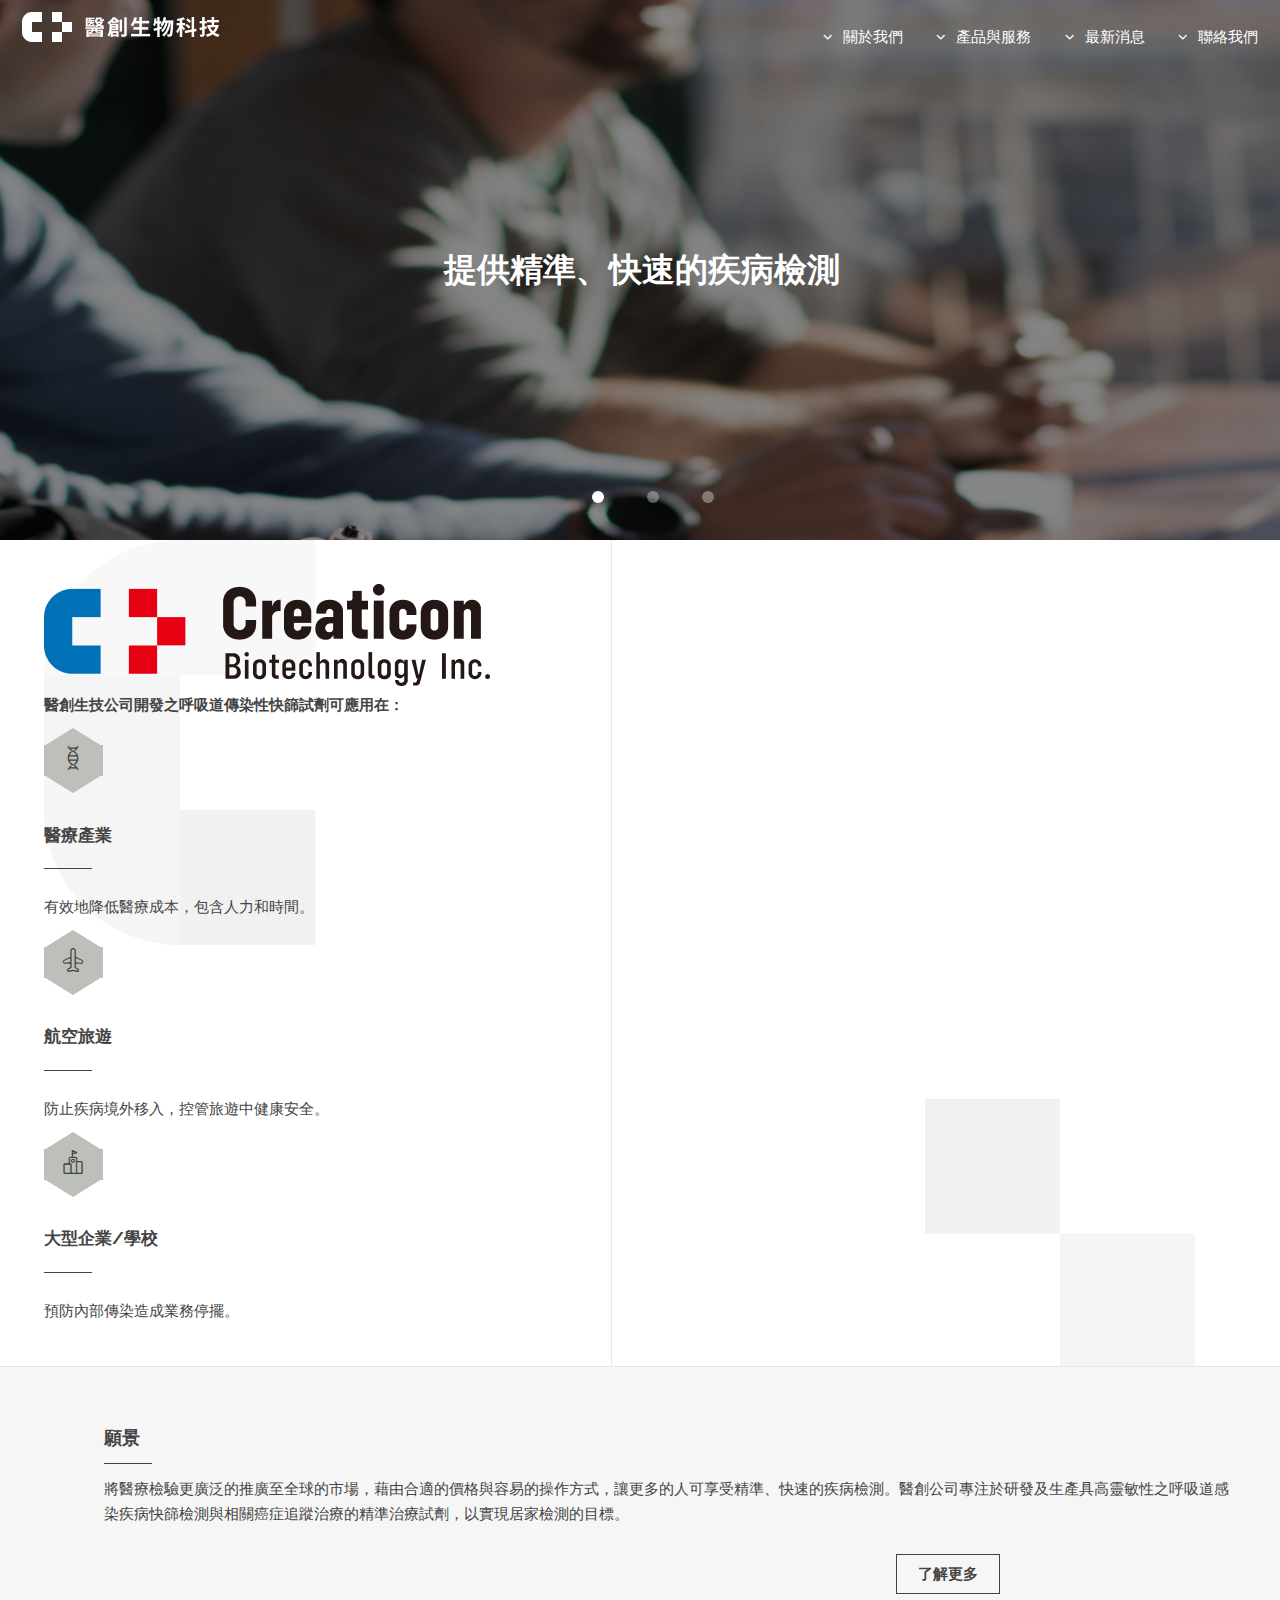
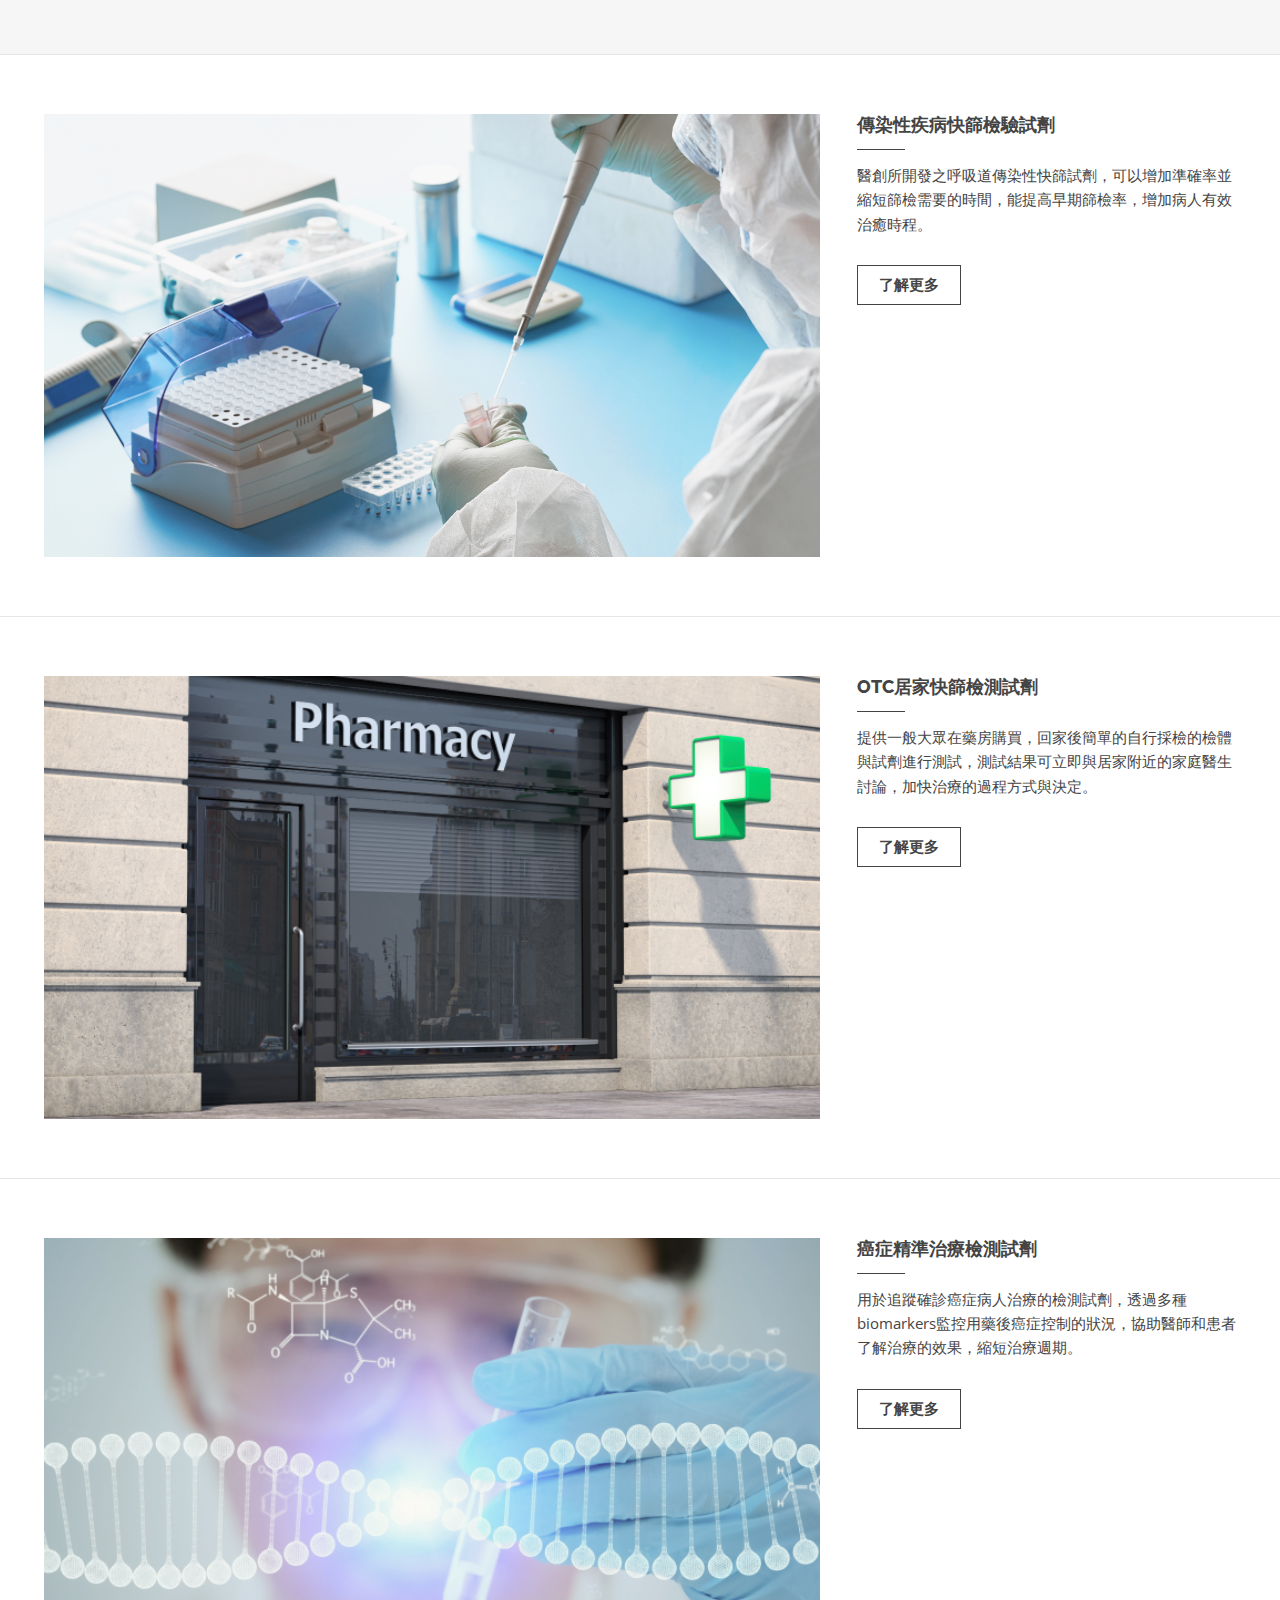
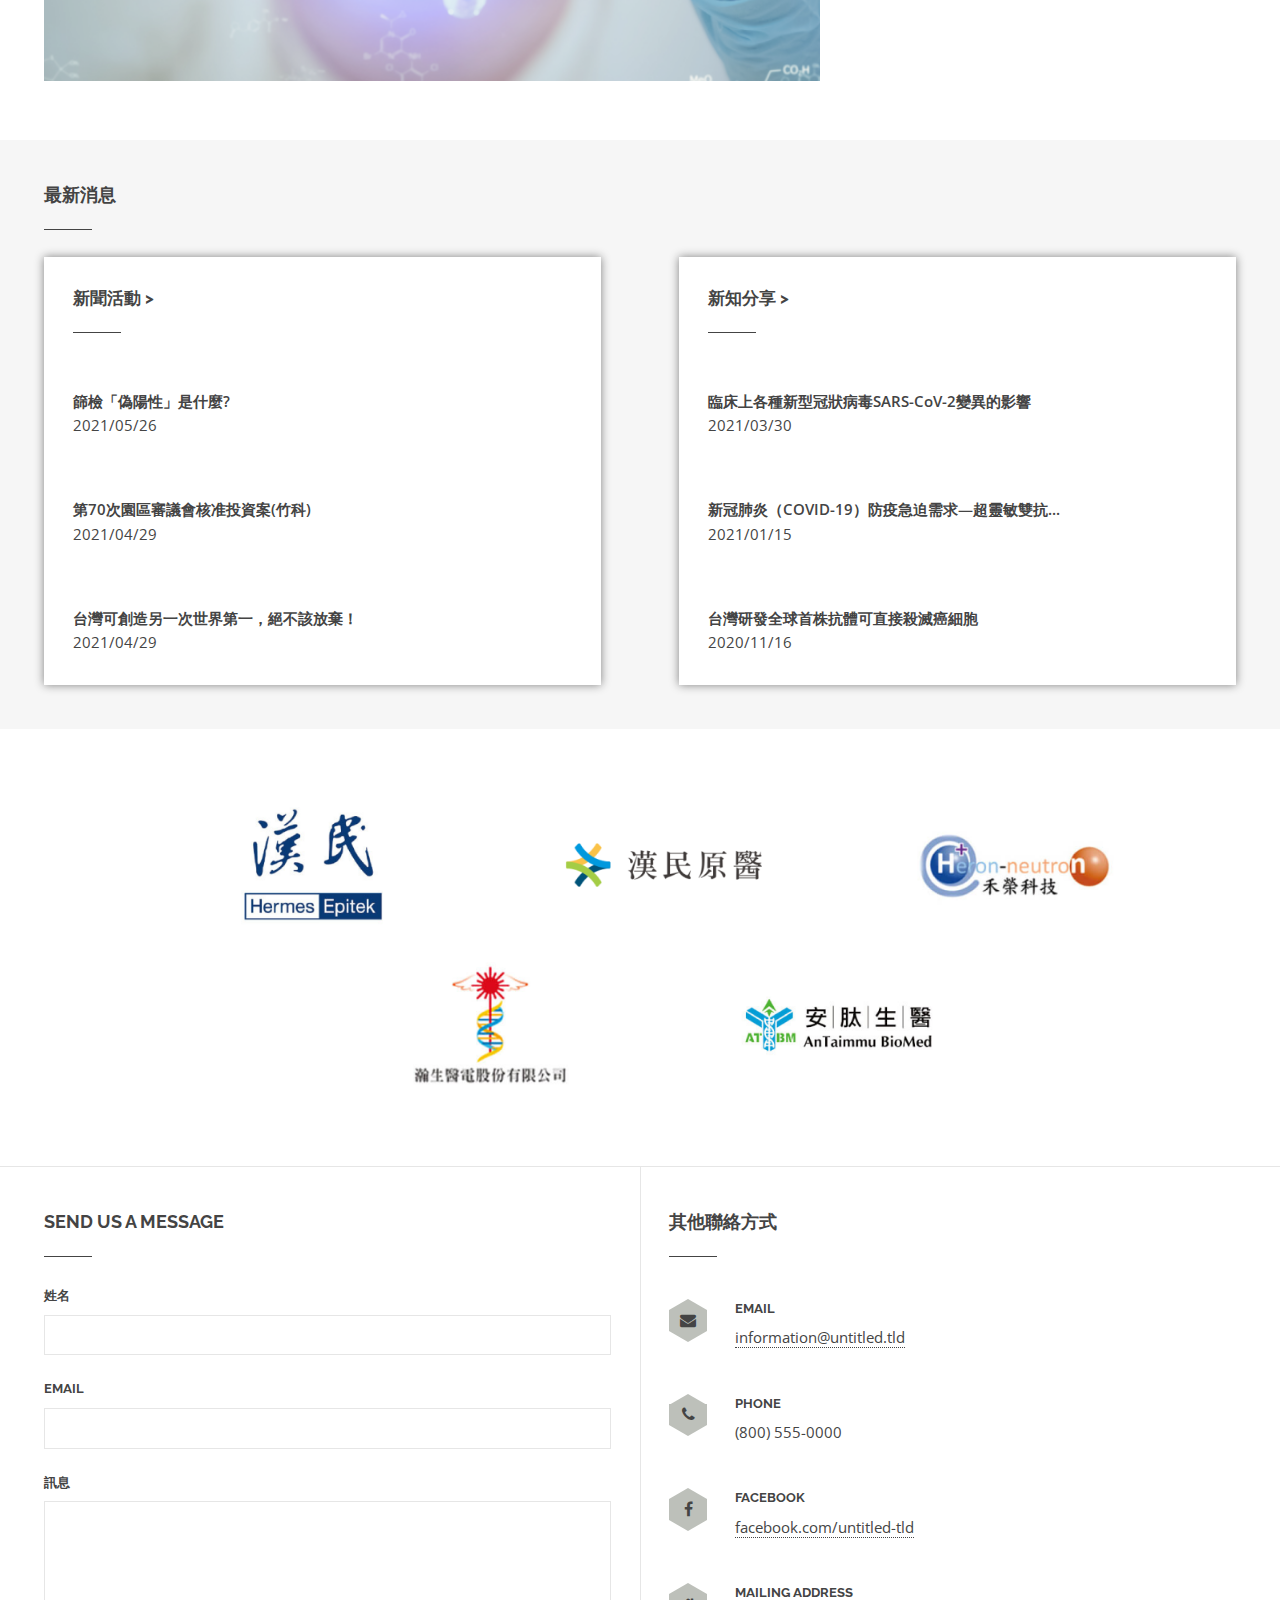
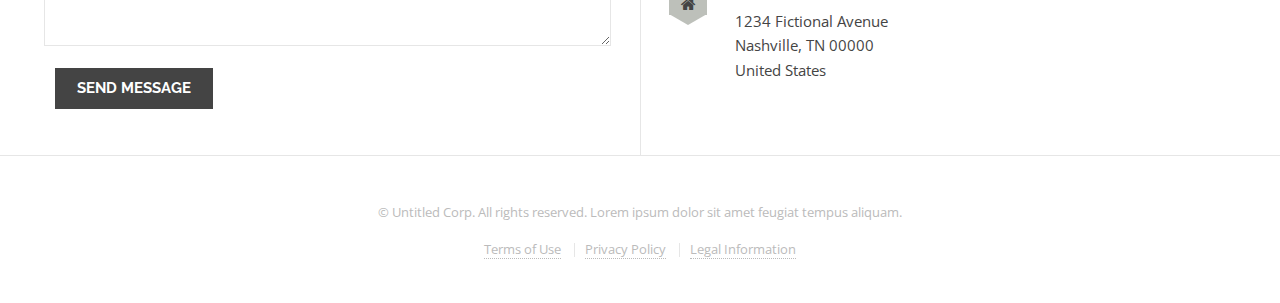
==== index.html @ bc152b41 "add html" ====
<!DOCTYPE HTML>
<!--
	Slate by Pixelarity
	pixelarity.com | hello@pixelarity.com
	License: pixelarity.com/license
-->
<html>
	<head>
		<title>醫創生物科技</title>
		<link rel="shortcut icon" href="images/logo.ico" >
		<meta charset="utf-8" />
		<meta name="viewport" content="width=device-width, initial-scale=1" />
		<!--[if lte IE 8]><script src="assets/js/ie/html5shiv.js"></script><![endif]-->
		<link rel="stylesheet" href="assets/css/main.css" />
		<!--[if lte IE 8]><link rel="stylesheet" href="assets/css/ie8.css" /><![endif]-->
		<!--[if lte IE 9]><link rel="stylesheet" href="assets/css/ie9.css" /><![endif]-->
		<noscript><link rel="stylesheet" href="assets/css/noscript.css" /></noscript>
	</head>
	<body>

		<!-- Header -->
			<header id="header" class="alt">
				<h1><a href="index.html"><img src="images/醫創LOGO/醫創LOGO白色3.png" alt="" /></a></h1>
				<nav id="nav">
					<ul>
						<li>
							<a href="#" class="submenu fa-angle-down">關於我們</a>
							<ul>
								<li><a href="left-sidebar.html">公司介紹</a></li>
								<li><a href="right-sidebar.html">願景與任務</a></li>
								<li><a href="no-sidebar.html">策略夥伴</a></li>
							</ul>
						</li>
						
						<li>
							<a href="#" class="submenu fa-angle-down">產品與服務</a>
							<ul>
								<li><a href="left-sidebar.html">傳染性疾病檢測試劑</a></li>
								<li><a href="right-sidebar.html">OTC居家快塞檢測設計</a></li>
								<li><a href="no-sidebar.html">癌症精準治療檢測設計</a></li>
							</ul>
						</li>
						<li>
							<a href="#" class="submenu fa-angle-down">最新消息</a>
							<ul>
								<li><a href="left-sidebar.html">新聞活動</a></li>
								<li><a href="right-sidebar.html">新知分享</a></li>
							</ul>
						</li>
						<li>
							<a href="#" class="submenu fa-angle-down">聯絡我們</a>
							<ul>
								<li><a href="left-sidebar.html">營運地點</a></li>
								<li><a href="right-sidebar.html">聯絡我們</a></li>
							</ul>
						</li>
					</ul>
				</nav>
			</header>

		<!-- Banner -->
			<section id="banner">
				<article>
					<img src="images/跑馬燈封面圖/封面圖1.png" alt="" />
					<div class="inner">
						<h2><a href="#">提供精準、快速的疾病檢測</a></h2>
					</div>
				</article>
				<article>
					<img src="images/跑馬燈封面圖/封面圖2.png" alt="" />
					<div class="inner">
						<h2><a href="#">減少政府醫療資源的浪費</a></h2>
					</div>
				</article>
				<article>
					<img src="images/跑馬燈封面圖/封面圖3.png"  alt="" />
					<div class="inner">
						<h2><a href="#">改善患病民眾的生活品質</a></h2>
					</div>
				</article>
			</section>

		<!-- One -->
			<section id="two" class="wrapper content-pad"  >
				<div class="inner">
					<div class="features" >
						<section class="content" style="background-image:url(images/底圖/底1.png);">
							<span class="image"><img src="images/醫創LOGO/醫創_CI識別-2.png" alt="" /></span>
							<p><b>醫創生技公司開發之呼吸道傳染性快篩試劑可應用在：</b></p>
							
							<span class="icon-wrapper major"><span class="icon icon-dna"></span></span>
							<h3>醫療產業</h3>
							<p>有效地降低醫療成本，包含人力和時間。</p>
							
							<span class="icon-wrapper major"><span class="icon icon-plane"></span></span>
							<h3>航空旅遊</h3>
							<p>防止疾病境外移入，控管旅遊中健康安全。</p>
							
							<span class="icon-wrapper major"><span class="icon icon-school"></span></span>
							<h3>大型企業/學校</h3>
							<p>預防內部傳染造成業務停擺。</p>
						</section>
						<section class="content" style="background-image:url(images/底圖/底2.png);">
							<style>.embed-container { position: relative; top: 20%; padding-bottom: 60%; height: 0; overflow: hidden; max-width: 100%; } .embed-container iframe, .embed-container object, .embed-container embed { position: absolute; top: 0%; left: 0; width: 100%; height: 100%; }</style><div class='embed-container'><iframe src='https://www.youtube.com/embed/qNfFtg66O0g' frameborder='0' allowfullscreen></iframe></div>
					
						</section>
						
						
					</div>
					
				</div>
			</section>
			
			<section id="two" class="wrapper content-pad" style="background-color: #f6f6f6;" >
				<div class="inner">
					
					<section class="spotlight" >
						
						<div style="padding-left:5%; margin-top: 5%; margin-bottom: 5%;">
							<h2>願景</h2>
							<p>將醫療檢驗更廣泛的推廣至全球的市場，藉由合適的價格與容易的操作方式，讓更多的人可享受精準、快速的疾病檢測。醫創公司專注於研發及生產具高靈敏性之呼吸道感染疾病快篩檢測與相關癌症追蹤治療的精準治療試劑，以實現居家檢測的目標。</p>
							<div class="actions" style="padding-left:70%;">
								<a href="#" class="button">了解更多</a>
							</div>
						</div>
						
					</section>
				</div>
			</section>
		
			<section id="one" class="wrapper major-pad">
				<div class="inner">
					<section class="spotlight">
						<span class="image"><img src="images/testing.png" alt="" /></span>
						<div class="content">
							<h2>傳染性疾病快篩檢驗試劑</h2>
							<p>醫創所開發之呼吸道傳染性快篩試劑，可以增加準確率並縮短篩檢需要的時間，能提高早期篩檢率，增加病人有效治癒時程。</p>
							<div class="actions">
								<a href="#" class="button">了解更多</a>
							</div>
						</div>
					</section>
				</div>
			</section>
			
			<section id="OTC" class="wrapper major-pad">
				<div class="inner">
					<section class="spotlight">
						<span class="image"><img src="images/OTC.png" alt="" /></span>
						<div class="content">
							<h2>OTC居家快篩檢測試劑</h2>
							<p>提供一般大眾在藥房購買，回家後簡單的自行採檢的檢體與試劑進行測試，測試結果可立即與居家附近的家庭醫生討論，加快治療的過程方式與決定。</p>
							<div class="actions">
								<a href="#" class="button">了解更多</a>
							</div>
						</div>
					</section>
				</div>
			</section>
			
			<section id="Cancer" class="wrapper major-pad">
				<div class="inner">
					<section class="spotlight">
						<span class="image"><img src="images/cancer.png" alt="" /></span>
						<div class="content">
							<h2>癌症精準治療檢測試劑</h2>
							<p>用於追蹤確診癌症病人治療的檢測試劑，透過多種biomarkers監控用藥後癌症控制的狀況，協助醫師和患者了解治療的效果，縮短治療週期。</p>
							<div class="actions">
								<a href="#" class="button">了解更多</a>
							</div>
						</div>
					</section>
				</div>
			</section>
			<style> .photo{
				float:left;
				width:20%;
			}
			
			.intro{
				float:right;
				width:80%;
			}
			
			.video-container{

			position:relative;

			padding-bottom:56.25%;

			padding-top:30px;height:0;overflow:hidden;

			}

			 

			.video-container iframe,

			.video-container object,

			.video-container embed{

			position:absolute;

			top:0;

			left:5em;
			float:right;

			width:50%;
			height: 50%;

			

			}
			</style>
			

		<!-- Two -->
			

		<!-- Three -->
			<section id="three" class="wrapper style2">
				<div class="inner">
					<h2>最新消息</h2>
					<div class="posts">
						<section style ="box-shadow:0px 0px 9px grey;" class="post">	
							<div class="content">
								<h3>新聞活動 ></h3>
							</div>
							<div class="content">
								<p><b>篩檢「偽陽性」是什麼?</b>
								<br>
								2021/05/26</p>								
							</div>
							<div class="content">
								<p><b>第70次園區審議會核准投資案(竹科)</b>
								<br>
								2021/04/29</p>
							</div>
							<div class="content">
								<p><b>台灣可創造另一次世界第一，絕不該放棄！</b>
								<br>
								2021/04/29</p>
							</div>
						</section>
						<section style ="box-shadow:0px 0px 9px grey;" class="post">	
							<div class="content">
								<h3>新知分享 ></h3>
							</div>
							<div class="content">
								<p><b>臨床上各種新型冠狀病毒SARS-CoV-2變異的影響</b>
								<br>
								2021/03/30</p>								
							</div>
							<div class="content">
								<p><b>新冠肺炎（COVID-19）防疫急迫需求—超靈敏雙抗...</b>
								<br>
								2021/01/15</p>
							</div>
							<div class="content">
								<p><b>台灣研發全球首株抗體可直接殺滅癌細胞</b>
								<br>
								2020/11/16</p>
							</div>
						</section>
						
						
					</div>
				</div>
			</section>
			<style>
			ul {
			  list-style-type: none;
			}
			li {
			  display: inline-block;
			  margin-left: 2%;
			}
	</style>
			<section id="" class="wrapper major-pad">
				<div style="text-align:center" >
					<ul>
					  <li>
						<img style="max-width:80%;" src="images/策略夥伴/漢民LOGO.png">
					  </li>
					  <li>
						<img style="max-width:80%;" src="images/策略夥伴/漢民原醫LOGO.png">
					  </li>
					  <li>
						<img style="max-width:80%;" src="images/策略夥伴/禾榮科技LOGO.png">
					  </li>
					  <li>
						<img style="max-width:80%;" src="images/策略夥伴/瀚生醫電LOGO.png">
					  </li>
					  <li>
						<img style="max-width:80%;" src="images/策略夥伴/安肽生醫LOGO.png">
					  </li>
					</ul>
				</div>
				
				
			</section>

		<!-- Contact -->
			<section id="contact" class="wrapper split">
				<div class="inner">
					<section>
						<h2>Send us a message</h2>
						<form method="post" action="#">
							<div class="row uniform">
								<div class="6u 12u$(large) 6u(medium) 12u$(xsmall)">
									<label for="name">姓名</label>
									<input type="text" name="name" id="name" />
								</div>
								<div class="6u$ 12u$(large) 6u$(medium) 12u$(xsmall)">
									<label for="email">Email</label>
									<input type="email" name="email" id="email" />
								</div>
								<div class="12u$">
									<label for="message">訊息</label>
									<textarea name="message" id="message" rows="5"></textarea>
								</div>
								<div class="12u$">
									<ul class="actions">
										<li><input type="submit" value="Send Message" class="special" /></li>
										
									</ul>
								</div>
							</div>
						</form>
					</section>
					<section>
						<h2>其他聯絡方式</h2>
						<ul class="bulleted-icons">
							<li>
								<span class="icon-wrapper"><span class="icon fa-envelope"></span></span>
								<h3>Email</h3>
								<p><a href="#">information@untitled.tld</a></p>
							</li>
							
							<li>
								<span class="icon-wrapper"><span class="icon fa-phone"></span></span>
								<h3>Phone</h3>
								<p>(800) 555-0000</p>
							</li>
							<li>
								<span class="icon-wrapper"><span class="icon fa-facebook"></span></span>
								<h3>Facebook</h3>
								<p><a href="#">facebook.com/untitled-tld</a></p>
							</li>
							<li>
								<span class="icon-wrapper"><span class="icon fa-home"></span></span>
								<h3>Mailing Address</h3>
								<p>1234 Fictional Avenue<br />
								Nashville, TN 00000<br />
								United States
								</p>
							</li>
							
						</ul>
					</section>
				</div>
			</section>

		<!-- Footer -->
			<footer id="footer">
				<div class="inner">
					<p class="copyright">&copy; Untitled Corp. All rights reserved. Lorem ipsum dolor sit amet feugiat tempus aliquam.</p>
					<ul class="menu">
						<li><a href="#">Terms<span> of Use</span></a></li>
						<li><a href="#">Privacy<span> Policy</span></a></li>
						<li><a href="#">Legal<span> Information</span></a></li>
					</ul>
				</div>
			</footer>

		<!-- Scripts -->
			<script src="assets/js/jquery.min.js"></script>
			<script src="assets/js/jquery.dropotron.min.js"></script>
			<script src="assets/js/jquery.scrollex.min.js"></script>
			<script src="assets/js/skel.min.js"></script>
			<script src="assets/js/util.js"></script>
			<!--[if lte IE 8]><script src="assets/js/ie/respond.min.js"></script><![endif]-->
			<script src="assets/js/main.js"></script>

	</body>
</html>
---- assets/css/main.css ----
@import url(font-awesome.min.css);
@import url("https://fonts.googleapis.com/css?family=Open+Sans:400italic,600italic,400,600|Raleway:500,700,800");

/*
	Slate by Pixelarity
	pixelarity.com | hello@pixelarity.com
	License: pixelarity.com/license
*/

/* Reset */

	html, body, div, span, applet, object, iframe, h1, h2, h3, h4, h5, h6, p, blockquote, pre, a, abbr, acronym, address, big, cite, code, del, dfn, em, img, ins, kbd, q, s, samp, small, strike, strong, sub, sup, tt, var, b, u, i, center, dl, dt, dd, ol, ul, li, fieldset, form, label, legend, table, caption, tbody, tfoot, thead, tr, th, td, article, aside, canvas, details, embed, figure, figcaption, footer, header, hgroup, menu, nav, output, ruby, section, summary, time, mark, audio, video {
		margin: 0;
		padding: 0;
		border: 0;
		font-size: 100%;
		font: inherit;
		vertical-align: baseline;
	}

	article, aside, details, figcaption, figure, footer, header, hgroup, menu, nav, section {
		display: block;
	}

	body {
		line-height: 1;
	}

	ol, ul {
		list-style: none;
	}

	blockquote, q {
		quotes: none;
	}

	blockquote:before, blockquote:after, q:before, q:after {
		content: '';
		content: none;
	}

	table {
		border-collapse: collapse;
		border-spacing: 0;
	}

	body {
		-webkit-text-size-adjust: none;
	}

/* Box Model */

	*, *:before, *:after {
		-moz-box-sizing: border-box;
		-webkit-box-sizing: border-box;
		box-sizing: border-box;
	}

/* Containers */

	.container {
		margin-left: auto;
		margin-right: auto;
	}

	.container.\31 25\25 {
		width: 100%;
		max-width: 100em;
		min-width: 80em;
	}

	.container.\37 5\25 {
		width: 60em;
	}

	.container.\35 0\25 {
		width: 40em;
	}

	.container.\32 5\25 {
		width: 20em;
	}

	.container {
		width: 80em;
	}

	@media screen and (max-width: 1680px) {

		.container.\31 25\25 {
			width: 100%;
			max-width: 100em;
			min-width: 80em;
		}

		.container.\37 5\25 {
			width: 60em;
		}

		.container.\35 0\25 {
			width: 40em;
		}

		.container.\32 5\25 {
			width: 20em;
		}

		.container {
			width: 80em;
		}

	}

	@media screen and (max-width: 1280px) {

		.container.\31 25\25 {
			width: 100%;
			max-width: 81.25em;
			min-width: 65em;
		}

		.container.\37 5\25 {
			width: 48.75em;
		}

		.container.\35 0\25 {
			width: 32.5em;
		}

		.container.\32 5\25 {
			width: 16.25em;
		}

		.container {
			width: 65em;
		}

	}

	@media screen and (max-width: 980px) {

		.container.\31 25\25 {
			width: 100%;
			max-width: 112.5%;
			min-width: 90%;
		}

		.container.\37 5\25 {
			width: 67.5%;
		}

		.container.\35 0\25 {
			width: 45%;
		}

		.container.\32 5\25 {
			width: 22.5%;
		}

		.container {
			width: 90%;
		}

	}

	@media screen and (max-width: 736px) {

		.container.\31 25\25 {
			width: 100%;
			max-width: 112.5%;
			min-width: 90%;
		}

		.container.\37 5\25 {
			width: 67.5%;
		}

		.container.\35 0\25 {
			width: 45%;
		}

		.container.\32 5\25 {
			width: 22.5%;
		}

		.container {
			width: 90%;
		}

	}

	@media screen and (max-width: 480px) {

		.container.\31 25\25 {
			width: 100%;
			max-width: 112.5%;
			min-width: 90%;
		}

		.container.\37 5\25 {
			width: 67.5%;
		}

		.container.\35 0\25 {
			width: 45%;
		}

		.container.\32 5\25 {
			width: 22.5%;
		}

		.container {
			width: 90%;
		}

	}

/* Grid */

	.row {
		border-bottom: solid 1px transparent;
		-moz-box-sizing: border-box;
		-webkit-box-sizing: border-box;
		box-sizing: border-box;
	}

	.row > * {
		float: left;
		-moz-box-sizing: border-box;
		-webkit-box-sizing: border-box;
		box-sizing: border-box;
	}

	.row:after, .row:before {
		content: '';
		display: block;
		clear: both;
		height: 0;
	}

	.row.uniform > * > :first-child {
		margin-top: 0;
	}

	.row.uniform > * > :last-child {
		margin-bottom: 0;
	}

	.row.\30 \25 > * {
		padding: 0 0 0 0em;
	}

	.row.\30 \25 {
		margin: 0 0 -1px 0em;
	}

	.row.uniform.\30 \25 > * {
		padding: 0em 0 0 0em;
	}

	.row.uniform.\30 \25 {
		margin: 0em 0 -1px 0em;
	}

	.row > * {
		padding: 0 0 0 2em;
	}

	.row {
		margin: 0 0 -1px -2em;
	}

	.row.uniform > * {
		padding: 2em 0 0 2em;
	}

	.row.uniform {
		margin: -2em 0 -1px -2em;
	}

	.row.\32 00\25 > * {
		padding: 0 0 0 4em;
	}

	.row.\32 00\25 {
		margin: 0 0 -1px -4em;
	}

	.row.uniform.\32 00\25 > * {
		padding: 4em 0 0 4em;
	}

	.row.uniform.\32 00\25 {
		margin: -4em 0 -1px -4em;
	}

	.row.\31 50\25 > * {
		padding: 0 0 0 3em;
	}

	.row.\31 50\25 {
		margin: 0 0 -1px -3em;
	}

	.row.uniform.\31 50\25 > * {
		padding: 3em 0 0 3em;
	}

	.row.uniform.\31 50\25 {
		margin: -3em 0 -1px -3em;
	}

	.row.\35 0\25 > * {
		padding: 0 0 0 1em;
	}

	.row.\35 0\25 {
		margin: 0 0 -1px -1em;
	}

	.row.uniform.\35 0\25 > * {
		padding: 1em 0 0 1em;
	}

	.row.uniform.\35 0\25 {
		margin: -1em 0 -1px -1em;
	}

	.row.\32 5\25 > * {
		padding: 0 0 0 0.5em;
	}

	.row.\32 5\25 {
		margin: 0 0 -1px -0.5em;
	}

	.row.uniform.\32 5\25 > * {
		padding: 0.5em 0 0 0.5em;
	}

	.row.uniform.\32 5\25 {
		margin: -0.5em 0 -1px -0.5em;
	}

	.\31 2u, .\31 2u\24 {
		width: 100%;
		clear: none;
		margin-left: 0;
	}

	.\31 1u, .\31 1u\24 {
		width: 91.6666666667%;
		clear: none;
		margin-left: 0;
	}

	.\31 0u, .\31 0u\24 {
		width: 83.3333333333%;
		clear: none;
		margin-left: 0;
	}

	.\39 u, .\39 u\24 {
		width: 75%;
		clear: none;
		margin-left: 0;
	}

	.\38 u, .\38 u\24 {
		width: 66.6666666667%;
		clear: none;
		margin-left: 0;
	}

	.\37 u, .\37 u\24 {
		width: 58.3333333333%;
		clear: none;
		margin-left: 0;
	}

	.\36 u, .\36 u\24 {
		width: 50%;
		clear: none;
		margin-left: 0;
	}

	.\35 u, .\35 u\24 {
		width: 41.6666666667%;
		clear: none;
		margin-left: 0;
	}

	.\34 u, .\34 u\24 {
		width: 33.3333333333%;
		clear: none;
		margin-left: 0;
	}

	.\33 u, .\33 u\24 {
		width: 25%;
		clear: none;
		margin-left: 0;
	}

	.\32 u, .\32 u\24 {
		width: 16.6666666667%;
		clear: none;
		margin-left: 0;
	}

	.\31 u, .\31 u\24 {
		width: 8.3333333333%;
		clear: none;
		margin-left: 0;
	}

	.\31 2u\24 + *,
	.\31 1u\24 + *,
	.\31 0u\24 + *,
	.\39 u\24 + *,
	.\38 u\24 + *,
	.\37 u\24 + *,
	.\36 u\24 + *,
	.\35 u\24 + *,
	.\34 u\24 + *,
	.\33 u\24 + *,
	.\32 u\24 + *,
	.\31 u\24 + * {
		clear: left;
	}

	.\-11u {
		margin-left: 91.66667%;
	}

	.\-10u {
		margin-left: 83.33333%;
	}

	.\-9u {
		margin-left: 75%;
	}

	.\-8u {
		margin-left: 66.66667%;
	}

	.\-7u {
		margin-left: 58.33333%;
	}

	.\-6u {
		margin-left: 50%;
	}

	.\-5u {
		margin-left: 41.66667%;
	}

	.\-4u {
		margin-left: 33.33333%;
	}

	.\-3u {
		margin-left: 25%;
	}

	.\-2u {
		margin-left: 16.66667%;
	}

	.\-1u {
		margin-left: 8.33333%;
	}

	@media screen and (max-width: 1680px) {

		.row > * {
			padding: 0 0 0 2em;
		}

		.row {
			margin: 0 0 -1px -2em;
		}

		.row.uniform > * {
			padding: 2em 0 0 2em;
		}

		.row.uniform {
			margin: -2em 0 -1px -2em;
		}

		.row.\32 00\25 > * {
			padding: 0 0 0 4em;
		}

		.row.\32 00\25 {
			margin: 0 0 -1px -4em;
		}

		.row.uniform.\32 00\25 > * {
			padding: 4em 0 0 4em;
		}

		.row.uniform.\32 00\25 {
			margin: -4em 0 -1px -4em;
		}

		.row.\31 50\25 > * {
			padding: 0 0 0 3em;
		}

		.row.\31 50\25 {
			margin: 0 0 -1px -3em;
		}

		.row.uniform.\31 50\25 > * {
			padding: 3em 0 0 3em;
		}

		.row.uniform.\31 50\25 {
			margin: -3em 0 -1px -3em;
		}

		.row.\35 0\25 > * {
			padding: 0 0 0 1em;
		}

		.row.\35 0\25 {
			margin: 0 0 -1px -1em;
		}

		.row.uniform.\35 0\25 > * {
			padding: 1em 0 0 1em;
		}

		.row.uniform.\35 0\25 {
			margin: -1em 0 -1px -1em;
		}

		.row.\32 5\25 > * {
			padding: 0 0 0 0.5em;
		}

		.row.\32 5\25 {
			margin: 0 0 -1px -0.5em;
		}

		.row.uniform.\32 5\25 > * {
			padding: 0.5em 0 0 0.5em;
		}

		.row.uniform.\32 5\25 {
			margin: -0.5em 0 -1px -0.5em;
		}

		.\31 2u\28xlarge\29, .\31 2u\24\28xlarge\29 {
			width: 100%;
			clear: none;
			margin-left: 0;
		}

		.\31 1u\28xlarge\29, .\31 1u\24\28xlarge\29 {
			width: 91.6666666667%;
			clear: none;
			margin-left: 0;
		}

		.\31 0u\28xlarge\29, .\31 0u\24\28xlarge\29 {
			width: 83.3333333333%;
			clear: none;
			margin-left: 0;
		}

		.\39 u\28xlarge\29, .\39 u\24\28xlarge\29 {
			width: 75%;
			clear: none;
			margin-left: 0;
		}

		.\38 u\28xlarge\29, .\38 u\24\28xlarge\29 {
			width: 66.6666666667%;
			clear: none;
			margin-left: 0;
		}

		.\37 u\28xlarge\29, .\37 u\24\28xlarge\29 {
			width: 58.3333333333%;
			clear: none;
			margin-left: 0;
		}

		.\36 u\28xlarge\29, .\36 u\24\28xlarge\29 {
			width: 50%;
			clear: none;
			margin-left: 0;
		}

		.\35 u\28xlarge\29, .\35 u\24\28xlarge\29 {
			width: 41.6666666667%;
			clear: none;
			margin-left: 0;
		}

		.\34 u\28xlarge\29, .\34 u\24\28xlarge\29 {
			width: 33.3333333333%;
			clear: none;
			margin-left: 0;
		}

		.\33 u\28xlarge\29, .\33 u\24\28xlarge\29 {
			width: 25%;
			clear: none;
			margin-left: 0;
		}

		.\32 u\28xlarge\29, .\32 u\24\28xlarge\29 {
			width: 16.6666666667%;
			clear: none;
			margin-left: 0;
		}

		.\31 u\28xlarge\29, .\31 u\24\28xlarge\29 {
			width: 8.3333333333%;
			clear: none;
			margin-left: 0;
		}

		.\31 2u\24\28xlarge\29 + *,
		.\31 1u\24\28xlarge\29 + *,
		.\31 0u\24\28xlarge\29 + *,
		.\39 u\24\28xlarge\29 + *,
		.\38 u\24\28xlarge\29 + *,
		.\37 u\24\28xlarge\29 + *,
		.\36 u\24\28xlarge\29 + *,
		.\35 u\24\28xlarge\29 + *,
		.\34 u\24\28xlarge\29 + *,
		.\33 u\24\28xlarge\29 + *,
		.\32 u\24\28xlarge\29 + *,
		.\31 u\24\28xlarge\29 + * {
			clear: left;
		}

		.\-11u\28xlarge\29 {
			margin-left: 91.66667%;
		}

		.\-10u\28xlarge\29 {
			margin-left: 83.33333%;
		}

		.\-9u\28xlarge\29 {
			margin-left: 75%;
		}

		.\-8u\28xlarge\29 {
			margin-left: 66.66667%;
		}

		.\-7u\28xlarge\29 {
			margin-left: 58.33333%;
		}

		.\-6u\28xlarge\29 {
			margin-left: 50%;
		}

		.\-5u\28xlarge\29 {
			margin-left: 41.66667%;
		}

		.\-4u\28xlarge\29 {
			margin-left: 33.33333%;
		}

		.\-3u\28xlarge\29 {
			margin-left: 25%;
		}

		.\-2u\28xlarge\29 {
			margin-left: 16.66667%;
		}

		.\-1u\28xlarge\29 {
			margin-left: 8.33333%;
		}

	}

	@media screen and (max-width: 1280px) {

		.row > * {
			padding: 0 0 0 1.5em;
		}

		.row {
			margin: 0 0 -1px -1.5em;
		}

		.row.uniform > * {
			padding: 1.5em 0 0 1.5em;
		}

		.row.uniform {
			margin: -1.5em 0 -1px -1.5em;
		}

		.row.\32 00\25 > * {
			padding: 0 0 0 3em;
		}

		.row.\32 00\25 {
			margin: 0 0 -1px -3em;
		}

		.row.uniform.\32 00\25 > * {
			padding: 3em 0 0 3em;
		}

		.row.uniform.\32 00\25 {
			margin: -3em 0 -1px -3em;
		}

		.row.\31 50\25 > * {
			padding: 0 0 0 2.25em;
		}

		.row.\31 50\25 {
			margin: 0 0 -1px -2.25em;
		}

		.row.uniform.\31 50\25 > * {
			padding: 2.25em 0 0 2.25em;
		}

		.row.uniform.\31 50\25 {
			margin: -2.25em 0 -1px -2.25em;
		}

		.row.\35 0\25 > * {
			padding: 0 0 0 0.75em;
		}

		.row.\35 0\25 {
			margin: 0 0 -1px -0.75em;
		}

		.row.uniform.\35 0\25 > * {
			padding: 0.75em 0 0 0.75em;
		}

		.row.uniform.\35 0\25 {
			margin: -0.75em 0 -1px -0.75em;
		}

		.row.\32 5\25 > * {
			padding: 0 0 0 0.375em;
		}

		.row.\32 5\25 {
			margin: 0 0 -1px -0.375em;
		}

		.row.uniform.\32 5\25 > * {
			padding: 0.375em 0 0 0.375em;
		}

		.row.uniform.\32 5\25 {
			margin: -0.375em 0 -1px -0.375em;
		}

		.\31 2u\28large\29, .\31 2u\24\28large\29 {
			width: 100%;
			clear: none;
			margin-left: 0;
		}

		.\31 1u\28large\29, .\31 1u\24\28large\29 {
			width: 91.6666666667%;
			clear: none;
			margin-left: 0;
		}

		.\31 0u\28large\29, .\31 0u\24\28large\29 {
			width: 83.3333333333%;
			clear: none;
			margin-left: 0;
		}

		.\39 u\28large\29, .\39 u\24\28large\29 {
			width: 75%;
			clear: none;
			margin-left: 0;
		}

		.\38 u\28large\29, .\38 u\24\28large\29 {
			width: 66.6666666667%;
			clear: none;
			margin-left: 0;
		}

		.\37 u\28large\29, .\37 u\24\28large\29 {
			width: 58.3333333333%;
			clear: none;
			margin-left: 0;
		}

		.\36 u\28large\29, .\36 u\24\28large\29 {
			width: 50%;
			clear: none;
			margin-left: 0;
		}

		.\35 u\28large\29, .\35 u\24\28large\29 {
			width: 41.6666666667%;
			clear: none;
			margin-left: 0;
		}

		.\34 u\28large\29, .\34 u\24\28large\29 {
			width: 33.3333333333%;
			clear: none;
			margin-left: 0;
		}

		.\33 u\28large\29, .\33 u\24\28large\29 {
			width: 25%;
			clear: none;
			margin-left: 0;
		}

		.\32 u\28large\29, .\32 u\24\28large\29 {
			width: 16.6666666667%;
			clear: none;
			margin-left: 0;
		}

		.\31 u\28large\29, .\31 u\24\28large\29 {
			width: 8.3333333333%;
			clear: none;
			margin-left: 0;
		}

		.\31 2u\24\28large\29 + *,
		.\31 1u\24\28large\29 + *,
		.\31 0u\24\28large\29 + *,
		.\39 u\24\28large\29 + *,
		.\38 u\24\28large\29 + *,
		.\37 u\24\28large\29 + *,
		.\36 u\24\28large\29 + *,
		.\35 u\24\28large\29 + *,
		.\34 u\24\28large\29 + *,
		.\33 u\24\28large\29 + *,
		.\32 u\24\28large\29 + *,
		.\31 u\24\28large\29 + * {
			clear: left;
		}

		.\-11u\28large\29 {
			margin-left: 91.66667%;
		}

		.\-10u\28large\29 {
			margin-left: 83.33333%;
		}

		.\-9u\28large\29 {
			margin-left: 75%;
		}

		.\-8u\28large\29 {
			margin-left: 66.66667%;
		}

		.\-7u\28large\29 {
			margin-left: 58.33333%;
		}

		.\-6u\28large\29 {
			margin-left: 50%;
		}

		.\-5u\28large\29 {
			margin-left: 41.66667%;
		}

		.\-4u\28large\29 {
			margin-left: 33.33333%;
		}

		.\-3u\28large\29 {
			margin-left: 25%;
		}

		.\-2u\28large\29 {
			margin-left: 16.66667%;
		}

		.\-1u\28large\29 {
			margin-left: 8.33333%;
		}

	}

	@media screen and (max-width: 980px) {

		.row > * {
			padding: 0 0 0 1.5em;
		}

		.row {
			margin: 0 0 -1px -1.5em;
		}

		.row.uniform > * {
			padding: 1.5em 0 0 1.5em;
		}

		.row.uniform {
			margin: -1.5em 0 -1px -1.5em;
		}

		.row.\32 00\25 > * {
			padding: 0 0 0 3em;
		}

		.row.\32 00\25 {
			margin: 0 0 -1px -3em;
		}

		.row.uniform.\32 00\25 > * {
			padding: 3em 0 0 3em;
		}

		.row.uniform.\32 00\25 {
			margin: -3em 0 -1px -3em;
		}

		.row.\31 50\25 > * {
			padding: 0 0 0 2.25em;
		}

		.row.\31 50\25 {
			margin: 0 0 -1px -2.25em;
		}

		.row.uniform.\31 50\25 > * {
			padding: 2.25em 0 0 2.25em;
		}

		.row.uniform.\31 50\25 {
			margin: -2.25em 0 -1px -2.25em;
		}

		.row.\35 0\25 > * {
			padding: 0 0 0 0.75em;
		}

		.row.\35 0\25 {
			margin: 0 0 -1px -0.75em;
		}

		.row.uniform.\35 0\25 > * {
			padding: 0.75em 0 0 0.75em;
		}

		.row.uniform.\35 0\25 {
			margin: -0.75em 0 -1px -0.75em;
		}

		.row.\32 5\25 > * {
			padding: 0 0 0 0.375em;
		}

		.row.\32 5\25 {
			margin: 0 0 -1px -0.375em;
		}

		.row.uniform.\32 5\25 > * {
			padding: 0.375em 0 0 0.375em;
		}

		.row.uniform.\32 5\25 {
			margin: -0.375em 0 -1px -0.375em;
		}

		.\31 2u\28medium\29, .\31 2u\24\28medium\29 {
			width: 100%;
			clear: none;
			margin-left: 0;
		}

		.\31 1u\28medium\29, .\31 1u\24\28medium\29 {
			width: 91.6666666667%;
			clear: none;
			margin-left: 0;
		}

		.\31 0u\28medium\29, .\31 0u\24\28medium\29 {
			width: 83.3333333333%;
			clear: none;
			margin-left: 0;
		}

		.\39 u\28medium\29, .\39 u\24\28medium\29 {
			width: 75%;
			clear: none;
			margin-left: 0;
		}

		.\38 u\28medium\29, .\38 u\24\28medium\29 {
			width: 66.6666666667%;
			clear: none;
			margin-left: 0;
		}

		.\37 u\28medium\29, .\37 u\24\28medium\29 {
			width: 58.3333333333%;
			clear: none;
			margin-left: 0;
		}

		.\36 u\28medium\29, .\36 u\24\28medium\29 {
			width: 50%;
			clear: none;
			margin-left: 0;
		}

		.\35 u\28medium\29, .\35 u\24\28medium\29 {
			width: 41.6666666667%;
			clear: none;
			margin-left: 0;
		}

		.\34 u\28medium\29, .\34 u\24\28medium\29 {
			width: 33.3333333333%;
			clear: none;
			margin-left: 0;
		}

		.\33 u\28medium\29, .\33 u\24\28medium\29 {
			width: 25%;
			clear: none;
			margin-left: 0;
		}

		.\32 u\28medium\29, .\32 u\24\28medium\29 {
			width: 16.6666666667%;
			clear: none;
			margin-left: 0;
		}

		.\31 u\28medium\29, .\31 u\24\28medium\29 {
			width: 8.3333333333%;
			clear: none;
			margin-left: 0;
		}

		.\31 2u\24\28medium\29 + *,
		.\31 1u\24\28medium\29 + *,
		.\31 0u\24\28medium\29 + *,
		.\39 u\24\28medium\29 + *,
		.\38 u\24\28medium\29 + *,
		.\37 u\24\28medium\29 + *,
		.\36 u\24\28medium\29 + *,
		.\35 u\24\28medium\29 + *,
		.\34 u\24\28medium\29 + *,
		.\33 u\24\28medium\29 + *,
		.\32 u\24\28medium\29 + *,
		.\31 u\24\28medium\29 + * {
			clear: left;
		}

		.\-11u\28medium\29 {
			margin-left: 91.66667%;
		}

		.\-10u\28medium\29 {
			margin-left: 83.33333%;
		}

		.\-9u\28medium\29 {
			margin-left: 75%;
		}

		.\-8u\28medium\29 {
			margin-left: 66.66667%;
		}

		.\-7u\28medium\29 {
			margin-left: 58.33333%;
		}

		.\-6u\28medium\29 {
			margin-left: 50%;
		}

		.\-5u\28medium\29 {
			margin-left: 41.66667%;
		}

		.\-4u\28medium\29 {
			margin-left: 33.33333%;
		}

		.\-3u\28medium\29 {
			margin-left: 25%;
		}

		.\-2u\28medium\29 {
			margin-left: 16.66667%;
		}

		.\-1u\28medium\29 {
			margin-left: 8.33333%;
		}

	}

	@media screen and (max-width: 736px) {

		.row > * {
			padding: 0 0 0 1.25em;
		}

		.row {
			margin: 0 0 -1px -1.25em;
		}

		.row.uniform > * {
			padding: 1.25em 0 0 1.25em;
		}

		.row.uniform {
			margin: -1.25em 0 -1px -1.25em;
		}

		.row.\32 00\25 > * {
			padding: 0 0 0 2.5em;
		}

		.row.\32 00\25 {
			margin: 0 0 -1px -2.5em;
		}

		.row.uniform.\32 00\25 > * {
			padding: 2.5em 0 0 2.5em;
		}

		.row.uniform.\32 00\25 {
			margin: -2.5em 0 -1px -2.5em;
		}

		.row.\31 50\25 > * {
			padding: 0 0 0 1.875em;
		}

		.row.\31 50\25 {
			margin: 0 0 -1px -1.875em;
		}

		.row.uniform.\31 50\25 > * {
			padding: 1.875em 0 0 1.875em;
		}

		.row.uniform.\31 50\25 {
			margin: -1.875em 0 -1px -1.875em;
		}

		.row.\35 0\25 > * {
			padding: 0 0 0 0.625em;
		}

		.row.\35 0\25 {
			margin: 0 0 -1px -0.625em;
		}

		.row.uniform.\35 0\25 > * {
			padding: 0.625em 0 0 0.625em;
		}

		.row.uniform.\35 0\25 {
			margin: -0.625em 0 -1px -0.625em;
		}

		.row.\32 5\25 > * {
			padding: 0 0 0 0.3125em;
		}

		.row.\32 5\25 {
			margin: 0 0 -1px -0.3125em;
		}

		.row.uniform.\32 5\25 > * {
			padding: 0.3125em 0 0 0.3125em;
		}

		.row.uniform.\32 5\25 {
			margin: -0.3125em 0 -1px -0.3125em;
		}

		.\31 2u\28small\29, .\31 2u\24\28small\29 {
			width: 100%;
			clear: none;
			margin-left: 0;
		}

		.\31 1u\28small\29, .\31 1u\24\28small\29 {
			width: 91.6666666667%;
			clear: none;
			margin-left: 0;
		}

		.\31 0u\28small\29, .\31 0u\24\28small\29 {
			width: 83.3333333333%;
			clear: none;
			margin-left: 0;
		}

		.\39 u\28small\29, .\39 u\24\28small\29 {
			width: 75%;
			clear: none;
			margin-left: 0;
		}

		.\38 u\28small\29, .\38 u\24\28small\29 {
			width: 66.6666666667%;
			clear: none;
			margin-left: 0;
		}

		.\37 u\28small\29, .\37 u\24\28small\29 {
			width: 58.3333333333%;
			clear: none;
			margin-left: 0;
		}

		.\36 u\28small\29, .\36 u\24\28small\29 {
			width: 50%;
			clear: none;
			margin-left: 0;
		}

		.\35 u\28small\29, .\35 u\24\28small\29 {
			width: 41.6666666667%;
			clear: none;
			margin-left: 0;
		}

		.\34 u\28small\29, .\34 u\24\28small\29 {
			width: 33.3333333333%;
			clear: none;
			margin-left: 0;
		}

		.\33 u\28small\29, .\33 u\24\28small\29 {
			width: 25%;
			clear: none;
			margin-left: 0;
		}

		.\32 u\28small\29, .\32 u\24\28small\29 {
			width: 16.6666666667%;
			clear: none;
			margin-left: 0;
		}

		.\31 u\28small\29, .\31 u\24\28small\29 {
			width: 8.3333333333%;
			clear: none;
			margin-left: 0;
		}

		.\31 2u\24\28small\29 + *,
		.\31 1u\24\28small\29 + *,
		.\31 0u\24\28small\29 + *,
		.\39 u\24\28small\29 + *,
		.\38 u\24\28small\29 + *,
		.\37 u\24\28small\29 + *,
		.\36 u\24\28small\29 + *,
		.\35 u\24\28small\29 + *,
		.\34 u\24\28small\29 + *,
		.\33 u\24\28small\29 + *,
		.\32 u\24\28small\29 + *,
		.\31 u\24\28small\29 + * {
			clear: left;
		}

		.\-11u\28small\29 {
			margin-left: 91.66667%;
		}

		.\-10u\28small\29 {
			margin-left: 83.33333%;
		}

		.\-9u\28small\29 {
			margin-left: 75%;
		}

		.\-8u\28small\29 {
			margin-left: 66.66667%;
		}

		.\-7u\28small\29 {
			margin-left: 58.33333%;
		}

		.\-6u\28small\29 {
			margin-left: 50%;
		}

		.\-5u\28small\29 {
			margin-left: 41.66667%;
		}

		.\-4u\28small\29 {
			margin-left: 33.33333%;
		}

		.\-3u\28small\29 {
			margin-left: 25%;
		}

		.\-2u\28small\29 {
			margin-left: 16.66667%;
		}

		.\-1u\28small\29 {
			margin-left: 8.33333%;
		}

	}

	@media screen and (max-width: 480px) {

		.row > * {
			padding: 0 0 0 1.25em;
		}

		.row {
			margin: 0 0 -1px -1.25em;
		}

		.row.uniform > * {
			padding: 1.25em 0 0 1.25em;
		}

		.row.uniform {
			margin: -1.25em 0 -1px -1.25em;
		}

		.row.\32 00\25 > * {
			padding: 0 0 0 2.5em;
		}

		.row.\32 00\25 {
			margin: 0 0 -1px -2.5em;
		}

		.row.uniform.\32 00\25 > * {
			padding: 2.5em 0 0 2.5em;
		}

		.row.uniform.\32 00\25 {
			margin: -2.5em 0 -1px -2.5em;
		}

		.row.\31 50\25 > * {
			padding: 0 0 0 1.875em;
		}

		.row.\31 50\25 {
			margin: 0 0 -1px -1.875em;
		}

		.row.uniform.\31 50\25 > * {
			padding: 1.875em 0 0 1.875em;
		}

		.row.uniform.\31 50\25 {
			margin: -1.875em 0 -1px -1.875em;
		}

		.row.\35 0\25 > * {
			padding: 0 0 0 0.625em;
		}

		.row.\35 0\25 {
			margin: 0 0 -1px -0.625em;
		}

		.row.uniform.\35 0\25 > * {
			padding: 0.625em 0 0 0.625em;
		}

		.row.uniform.\35 0\25 {
			margin: -0.625em 0 -1px -0.625em;
		}

		.row.\32 5\25 > * {
			padding: 0 0 0 0.3125em;
		}

		.row.\32 5\25 {
			margin: 0 0 -1px -0.3125em;
		}

		.row.uniform.\32 5\25 > * {
			padding: 0.3125em 0 0 0.3125em;
		}

		.row.uniform.\32 5\25 {
			margin: -0.3125em 0 -1px -0.3125em;
		}

		.\31 2u\28xsmall\29, .\31 2u\24\28xsmall\29 {
			width: 100%;
			clear: none;
			margin-left: 0;
		}

		.\31 1u\28xsmall\29, .\31 1u\24\28xsmall\29 {
			width: 91.6666666667%;
			clear: none;
			margin-left: 0;
		}

		.\31 0u\28xsmall\29, .\31 0u\24\28xsmall\29 {
			width: 83.3333333333%;
			clear: none;
			margin-left: 0;
		}

		.\39 u\28xsmall\29, .\39 u\24\28xsmall\29 {
			width: 75%;
			clear: none;
			margin-left: 0;
		}

		.\38 u\28xsmall\29, .\38 u\24\28xsmall\29 {
			width: 66.6666666667%;
			clear: none;
			margin-left: 0;
		}

		.\37 u\28xsmall\29, .\37 u\24\28xsmall\29 {
			width: 58.3333333333%;
			clear: none;
			margin-left: 0;
		}

		.\36 u\28xsmall\29, .\36 u\24\28xsmall\29 {
			width: 50%;
			clear: none;
			margin-left: 0;
		}

		.\35 u\28xsmall\29, .\35 u\24\28xsmall\29 {
			width: 41.6666666667%;
			clear: none;
			margin-left: 0;
		}

		.\34 u\28xsmall\29, .\34 u\24\28xsmall\29 {
			width: 33.3333333333%;
			clear: none;
			margin-left: 0;
		}

		.\33 u\28xsmall\29, .\33 u\24\28xsmall\29 {
			width: 25%;
			clear: none;
			margin-left: 0;
		}

		.\32 u\28xsmall\29, .\32 u\24\28xsmall\29 {
			width: 16.6666666667%;
			clear: none;
			margin-left: 0;
		}

		.\31 u\28xsmall\29, .\31 u\24\28xsmall\29 {
			width: 8.3333333333%;
			clear: none;
			margin-left: 0;
		}

		.\31 2u\24\28xsmall\29 + *,
		.\31 1u\24\28xsmall\29 + *,
		.\31 0u\24\28xsmall\29 + *,
		.\39 u\24\28xsmall\29 + *,
		.\38 u\24\28xsmall\29 + *,
		.\37 u\24\28xsmall\29 + *,
		.\36 u\24\28xsmall\29 + *,
		.\35 u\24\28xsmall\29 + *,
		.\34 u\24\28xsmall\29 + *,
		.\33 u\24\28xsmall\29 + *,
		.\32 u\24\28xsmall\29 + *,
		.\31 u\24\28xsmall\29 + * {
			clear: left;
		}

		.\-11u\28xsmall\29 {
			margin-left: 91.66667%;
		}

		.\-10u\28xsmall\29 {
			margin-left: 83.33333%;
		}

		.\-9u\28xsmall\29 {
			margin-left: 75%;
		}

		.\-8u\28xsmall\29 {
			margin-left: 66.66667%;
		}

		.\-7u\28xsmall\29 {
			margin-left: 58.33333%;
		}

		.\-6u\28xsmall\29 {
			margin-left: 50%;
		}

		.\-5u\28xsmall\29 {
			margin-left: 41.66667%;
		}

		.\-4u\28xsmall\29 {
			margin-left: 33.33333%;
		}

		.\-3u\28xsmall\29 {
			margin-left: 25%;
		}

		.\-2u\28xsmall\29 {
			margin-left: 16.66667%;
		}

		.\-1u\28xsmall\29 {
			margin-left: 8.33333%;
		}

	}

/* Basic */

	@-ms-viewport {
		width: device-width;
	}

	body {
		-ms-overflow-style: scrollbar;
	}

	@media screen and (max-width: 480px) {

		html, body {
			min-width: 320px;
		}

	}

	body {
		background: #fff;
	}

		body.is-loading *, body.is-loading *:before, body.is-loading *:after {
			-moz-animation: none !important;
			-webkit-animation: none !important;
			-ms-animation: none !important;
			animation: none !important;
			-moz-transition: none !important;
			-webkit-transition: none !important;
			-ms-transition: none !important;
			transition: none !important;
		}

/* Type */

	body {
		background-color: #fff;
		color: #444;
	}

	body, input, select, textarea {
		font-family: "Open Sans", Helvetica, sans-serif;
		font-size: 13pt;
		font-weight: 400;
		line-height: 1.65em;
	}

		@media screen and (max-width: 1680px) {

			body, input, select, textarea {
				font-size: 11pt;
			}

		}

	a {
		-moz-transition: border-bottom-color 0.2s ease-in-out;
		-webkit-transition: border-bottom-color 0.2s ease-in-out;
		-ms-transition: border-bottom-color 0.2s ease-in-out;
		transition: border-bottom-color 0.2s ease-in-out;
		border-bottom: dotted 1px;
		text-decoration: none;
	}

		a:hover {
			border-bottom-color: transparent;
		}

	strong, b {
		font-weight: 600;
	}

	em, i {
		font-style: italic;
	}

	p {
		margin: 0 0 2em 0;
	}

	h1, h2, h3, h4, h5, h6 {
		font-family: "Raleway", Helvetica, sans-serif;
		font-weight: 700;
		line-height: 1em;
		margin: 0 0 1.5em 0;
		padding-bottom: 1.25em;
		position: relative;
		text-transform: uppercase;
	}

		h1:after, h2:after, h3:after, h4:after, h5:after, h6:after {
			border-bottom: solid 1px;
			bottom: 0;
			content: '';
			display: inline-block;
			left: 0;
			position: absolute;
			width: 3rem;
		}

		h1 a, h2 a, h3 a, h4 a, h5 a, h6 a {
			border-bottom: 0;
			color: inherit;
			text-decoration: none;
		}

		h1.alt, h2.alt, h3.alt, h4.alt, h5.alt, h6.alt {
			margin: 0 0 1em 0;
			padding-bottom: 0;
		}

			h1.alt:after, h2.alt:after, h3.alt:after, h4.alt:after, h5.alt:after, h6.alt:after {
				display: none;
			}

	h2 {
		font-size: 1.25em;
		line-height: 1.25em;
	}

	h3 {
		font-size: 1.15em;
		line-height: 1.5em;
	}

	h4 {
		font-size: 1.0em;
		line-height: 1.5em;
	}

	h5 {
		font-size: 0.9em;
		line-height: 1.5em;
	}

	h6 {
		font-size: 0.7em;
		line-height: 1.5em;
	}

	@media screen and (max-width: 736px) {

		h2 {
			line-height: 1.5em;
		}

	}

	sub {
		font-size: 0.8em;
		position: relative;
		top: 0.5em;
	}

	sup {
		font-size: 0.8em;
		position: relative;
		top: -0.5em;
	}

	blockquote {
		border-left: solid 4px;
		font-style: italic;
		margin: 0 0 2em 0;
		padding: 0.5em 0 0.5em 2em;
	}

	code {
		border: solid 1px;
		font-family: "Courier New", monospace;
		font-size: 0.9em;
		margin: 0 0.25em;
		padding: 0.25em 0.65em;
	}

	pre {
		-webkit-overflow-scrolling: touch;
		font-family: "Courier New", monospace;
		font-size: 0.9em;
		margin: 0 0 2em 0;
	}

		pre code {
			display: block;
			line-height: 1.75em;
			padding: 1em 1.5em;
			overflow-x: auto;
		}

	hr {
		border: 0;
		border-bottom: solid 1px;
		margin: 2em 0;
	}

		hr.major {
			margin: 3em 0;
		}

	.align-left {
		text-align: left;
	}

	.align-center {
		text-align: center;
	}

	.align-right {
		text-align: right;
	}

	input, select, textarea {
		color: #444;
	}

	a {
		color: #444;
	}

	strong, b {
		color: #444;
	}

	h1, h2, h3, h4, h5, h6 {
		color: #444;
	}

	blockquote {
		border-left-color: #e6e6e6;
	}

	code {
		background: #f6f6f6;
		border-color: #e6e6e6;
	}

	hr {
		border-bottom-color: #e6e6e6;
	}

/* Box */

	.box {
		border: solid 1px;
		margin-bottom: 2em;
		padding: 1.5em;
	}

		.box > :last-child,
		.box > :last-child > :last-child,
		.box > :last-child > :last-child > :last-child {
			margin-bottom: 0;
		}

		.box.alt {
			border: 0;
			padding: 0;
		}

	.box {
		border-color: #e6e6e6;
	}

/* Button */

	input[type="submit"],
	input[type="reset"],
	input[type="button"],
	button,
	.button {
		-moz-appearance: none;
		-webkit-appearance: none;
		-ms-appearance: none;
		appearance: none;
		-moz-transition: background-color 0.2s ease-in-out;
		-webkit-transition: background-color 0.2s ease-in-out;
		-ms-transition: background-color 0.2s ease-in-out;
		transition: background-color 0.2s ease-in-out;
		border: 0;
		border-radius: 0;
		cursor: pointer;
		display: inline-block;
		font-family: "Raleway", Helvetica, sans-serif;
		font-weight: 700;
		height: 2.75em;
		line-height: 2.75em;
		padding: 0 1.5em;
		text-align: center;
		text-decoration: none;
		text-transform: uppercase;
		white-space: nowrap;
	}

		input[type="submit"].icon,
		input[type="reset"].icon,
		input[type="button"].icon,
		button.icon,
		.button.icon {
			padding-left: 1.35em;
		}

			input[type="submit"].icon:before,
			input[type="reset"].icon:before,
			input[type="button"].icon:before,
			button.icon:before,
			.button.icon:before {
				margin-right: 0.5em;
			}

		input[type="submit"].fit,
		input[type="reset"].fit,
		input[type="button"].fit,
		button.fit,
		.button.fit {
			display: block;
			margin: 0 0 1em 0;
			width: 100%;
		}

		input[type="submit"].small,
		input[type="reset"].small,
		input[type="button"].small,
		button.small,
		.button.small {
			font-size: 0.8em;
		}

		input[type="submit"].big,
		input[type="reset"].big,
		input[type="button"].big,
		button.big,
		.button.big {
			font-size: 1.35em;
		}

		input[type="submit"].disabled, input[type="submit"]:disabled,
		input[type="reset"].disabled,
		input[type="reset"]:disabled,
		input[type="button"].disabled,
		input[type="button"]:disabled,
		button.disabled,
		button:disabled,
		.button.disabled,
		.button:disabled {
			-moz-pointer-events: none;
			-webkit-pointer-events: none;
			-ms-pointer-events: none;
			pointer-events: none;
			opacity: 0.25;
		}

	input[type="submit"],
	input[type="reset"],
	input[type="button"],
	button,
	.button {
		background-color: transparent;
		color: #444 !important;
		box-shadow: inset 0 0 0 1px #444;
	}

		input[type="submit"]:hover,
		input[type="reset"]:hover,
		input[type="button"]:hover,
		button:hover,
		.button:hover {
			background-color: #f6f6f6;
		}

		input[type="submit"]:active,
		input[type="reset"]:active,
		input[type="button"]:active,
		button:active,
		.button:active {
			background-color: #e2e2e2;
		}

		input[type="submit"].special,
		input[type="reset"].special,
		input[type="button"].special,
		button.special,
		.button.special {
			box-shadow: none;
			background-color: #444;
			color: #fff !important;
		}

			input[type="submit"].special:hover,
			input[type="reset"].special:hover,
			input[type="button"].special:hover,
			button.special:hover,
			.button.special:hover {
				background-color: #515151;
			}

			input[type="submit"].special:active,
			input[type="reset"].special:active,
			input[type="button"].special:active,
			button.special:active,
			.button.special:active {
				background-color: #373737;
			}

/* Features */

	.features {
		display: -moz-flex;
		display: -webkit-flex;
		display: -ms-flex;
		display: flex;
		-moz-justify-content: space-between;
		-webkit-justify-content: space-between;
		-ms-justify-content: space-between;
		justify-content: space-between;
		position: relative;
	}


		.features > section {
			width: calc(80% - 5em);
		}

			.features > section:before {
				content: '';
				display: block;
				height: 100%;
				margin-left: -8.75em;
				position: absolute;
				top: 0;
				width: 1px;
			}

			.features > section:first-child {
				border-left: 0;
			}

				.features > section:first-child:before {
					display: none;
				}

		@media screen and (max-width: 1280px) {

			.features > section {
				width: calc(80% - 2.5em);
			}

				.features > section:before {
					margin-left: -2em;
				}

		}

		@media screen and (max-width: 980px) {

			.features {
				-moz-flex-direction: column;
				-webkit-flex-direction: column;
				-ms-flex-direction: column;
				flex-direction: column;
			}

				.features > section {
					width: 100%;
				}

					.features > section:before {
						width: 100%;
						height: 1px;
						margin-left: 0;
						position: relative;
						top: -3em;
					}

					.features > section:first-child:before {
						display: none;
					}

		}

		@media screen and (max-width: 736px) {

			.features > section:before {
				top: -2.5em;
			}

		}

	.features > section:before {
		background-color: #e6e6e6;
	}

/* Form */

	form {
		margin: 0 0 2em 0;
	}

	label {
		display: block;
		margin: 0 0 0.5em 0;
		text-transform: uppercase;
		font-size: 0.9em;
		font-family: "Raleway", Helvetica, sans-serif;
		font-weight: 700;
	}

	input[type="text"],
	input[type="password"],
	input[type="email"],
	input[type="tel"],
	input[type="search"],
	input[type="url"],
	select,
	textarea {
		-moz-appearance: none;
		-webkit-appearance: none;
		-ms-appearance: none;
		appearance: none;
		border: none;
		border: solid 1px;
		border-radius: 0;
		background-color: transparent;
		color: inherit;
		display: block;
		outline: 0;
		padding: 0 1em;
		text-decoration: none;
		width: 100%;
	}

		input[type="text"]:invalid,
		input[type="password"]:invalid,
		input[type="email"]:invalid,
		input[type="tel"]:invalid,
		input[type="search"]:invalid,
		input[type="url"]:invalid,
		select:invalid,
		textarea:invalid {
			box-shadow: none;
		}

	.select-wrapper {
		text-decoration: none;
		display: block;
		position: relative;
	}

		.select-wrapper:before {
			-moz-osx-font-smoothing: grayscale;
			-webkit-font-smoothing: antialiased;
			font-family: FontAwesome;
			font-style: normal;
			font-weight: normal;
			text-transform: none !important;
		}

		.select-wrapper:before {
			content: '\f107';
			display: block;
			height: 2.75em;
			line-height: 2.75em;
			pointer-events: none;
			position: absolute;
			right: 0;
			text-align: center;
			top: 0;
			width: 2.75em;
		}

		.select-wrapper select::-ms-expand {
			display: none;
		}

	input[type="text"],
	input[type="password"],
	input[type="email"],
	input[type="tel"],
	input[type="search"],
	input[type="url"],
	select {
		height: 2.75em;
	}

	textarea {
		padding: 0.75em 1em;
	}

	input[type="checkbox"],
	input[type="radio"] {
		-moz-appearance: none;
		-webkit-appearance: none;
		-ms-appearance: none;
		appearance: none;
		display: block;
		float: left;
		margin-right: -2em;
		opacity: 0;
		width: 1em;
		z-index: -1;
	}

		input[type="checkbox"] + label,
		input[type="radio"] + label {
			text-decoration: none;
			cursor: pointer;
			display: inline-block;
			padding-left: 2.4em;
			padding-right: 0.75em;
			position: relative;
			font-size: 1em;
			font-family: "Open Sans", Helvetica, sans-serif;
			font-weight: 400;
			text-transform: none;
		}

			input[type="checkbox"] + label:before,
			input[type="radio"] + label:before {
				-moz-osx-font-smoothing: grayscale;
				-webkit-font-smoothing: antialiased;
				font-family: FontAwesome;
				font-style: normal;
				font-weight: normal;
				text-transform: none !important;
			}

			input[type="checkbox"] + label:before,
			input[type="radio"] + label:before {
				border: solid 1px;
				content: '';
				display: inline-block;
				height: 1.65em;
				left: 0;
				line-height: 1.58125em;
				position: absolute;
				text-align: center;
				top: 0;
				width: 1.65em;
			}

		input[type="checkbox"]:checked + label:before,
		input[type="radio"]:checked + label:before {
			content: '\f00c';
		}

	input[type="radio"] + label:before {
		border-radius: 100%;
	}

	::-webkit-input-placeholder {
		opacity: 1.0;
	}

	:-moz-placeholder {
		opacity: 1.0;
	}

	::-moz-placeholder {
		opacity: 1.0;
	}

	:-ms-input-placeholder {
		opacity: 1.0;
	}

	.formerize-placeholder {
		opacity: 1.0;
	}

	label {
		color: #444;
	}

	input[type="text"],
	input[type="password"],
	input[type="email"],
	input[type="tel"],
	input[type="search"],
	input[type="url"],
	select,
	textarea {
		-moz-transition: border-color 0.2s ease-in-out;
		-webkit-transition: border-color 0.2s ease-in-out;
		-ms-transition: border-color 0.2s ease-in-out;
		transition: border-color 0.2s ease-in-out;
		border-color: #e6e6e6;
	}

		input[type="text"]:focus,
		input[type="password"]:focus,
		input[type="email"]:focus,
		input[type="tel"]:focus,
		input[type="search"]:focus,
		input[type="url"]:focus,
		select:focus,
		textarea:focus {
			border-color: #444;
		}

	.select-wrapper:before {
		color: #bbb;
	}

	input[type="checkbox"] + label,
	input[type="radio"] + label {
		color: #444;
	}

		input[type="checkbox"] + label:before,
		input[type="radio"] + label:before {
			-moz-transition: border-color 0.2s ease-in-out;
			-webkit-transition: border-color 0.2s ease-in-out;
			-ms-transition: border-color 0.2s ease-in-out;
			transition: border-color 0.2s ease-in-out;
			background: #f6f6f6;
			border-color: #e6e6e6;
		}

	input[type="checkbox"]:checked + label:before,
	input[type="radio"]:checked + label:before {
		background-color: #444;
		border-color: #444;
		color: #fff;
	}

	input[type="checkbox"]:focus + label:before,
	input[type="radio"]:focus + label:before {
		border-color: #444;
	}

	::-webkit-input-placeholder {
		color: #bbb !important;
	}

	:-moz-placeholder {
		color: #bbb !important;
	}

	::-moz-placeholder {
		color: #bbb !important;
	}

	:-ms-input-placeholder {
		color: #bbb !important;
	}

	.formerize-placeholder {
		color: #bbb !important;
	}

/* Icon */

	.icon {
		text-decoration: none;
		border-bottom: none;
		position: relative;
	}

		.icon:before {
			-moz-osx-font-smoothing: grayscale;
			-webkit-font-smoothing: antialiased;
			font-family: FontAwesome;
			font-style: normal;
			font-weight: normal;
			text-transform: none !important;
		}

		.icon > .label {
			display: none;
		}

		.icon:before {
			cursor: inherit;
		}

	.icon-wrapper {
		width: 4em;
		height: 2em;
		line-height: 2em;
		display: inline-block;
		text-align: center;
		position: relative;
		margin: 1.235em 0;
	}

		.icon-wrapper:before, .icon-wrapper:after {
			content: '';
			width: 0;
			height: 0;
			border-left: solid 2em transparent;
			border-right: solid 2em transparent;
			position: absolute;
			left: 0;
		}

		.icon-wrapper:before {
			border-bottom: solid 1.235em;
			top: -1.235em;
		}

		.icon-wrapper:after {
			border-top: solid 1.235em;
			bottom: -1.235em;
		}

		.icon-wrapper .icon {
			cursor: default;
		}

			.icon-wrapper .icon:before {
				font-size: 1.5rem;
			}

		.icon-wrapper.major {
			display: block;
			margin: 1.235em 0 3.235em 0;
		}

		.icon-wrapper.small {
			font-size: 0.75em;
		}

			.icon-wrapper.small .icon:before {
				font-size: 1.25rem;
			}

	.icon-wrapper {
		background-color: #BDC0BA;
		box-shadow: 0 -1px 0 0 #BDC0BA, 0 1px 0 0 #BDC0BA;
	}

		.icon-wrapper:before {
			border-bottom-color: #BDC0BA;
		}

		.icon-wrapper:after {
			border-top-color: #BDC0BA;
		}

/* Image */

	.image {
		border: 0;
		display: inline-block;
		position: relative;
	}

		.image img {
			display: block;
		}

		.image.left, .image.right {
			max-width: 40%;
		}

			.image.left img, .image.right img {
				width: 100%;
			}

		.image.left {
			float: left;
			margin: 0 1.5em 1em 0;
			top: 0.25em;
		}

		.image.right {
			float: right;
			margin: 0 0 1em 1.5em;
			top: 0.25em;
		}

		.image.fit {
			display: block;
			margin: 0 0 2em 0;
			width: 100%;
		}

			.image.fit img {
				width: 100%;
			}

		.image.main {
			display: block;
			margin: 0 0 3em 0;
			width: 100%;
		}

			.image.main img {
				width: 100%;
			}

/* List */

	ol {
		list-style: decimal;
		margin: 0 0 2em 0;
		padding-left: 1.25em;
	}

		ol li {
			padding-left: 0.25em;
		}

	ul {
		list-style: disc;
		margin: 0 0 2em 0;
		padding-left: 1em;
	}

		ul li {
			padding-left: 0.5em;
		}

		ul.alt {
			list-style: none;
			padding-left: 0;
		}

			ul.alt li {
				border-top: solid 1px;
				padding: 0.5em 0;
			}

				ul.alt li:first-child {
					border-top: 0;
					padding-top: 0;
				}

		ul.icons {
			list-style: none;
			padding-left: 0;
		}

			ul.icons li {
				display: inline-block;
				padding: 0 1em 0 0;
			}

				ul.icons li:last-child {
					padding-right: 0;
				}

				ul.icons li .icon:before {
					font-size: 2em;
				}

		ul.bulleted-icons {
			display: -moz-flex;
			display: -webkit-flex;
			display: -ms-flex;
			display: flex;
			-moz-flex-wrap: wrap;
			-webkit-flex-wrap: wrap;
			-ms-flex-wrap: wrap;
			flex-wrap: wrap;
			padding: 0;
		}

			ul.bulleted-icons li {
				margin: 2em 0 0 0;
				overflow: hidden;
				padding-left: 4.5em;
				position: relative;
				width: 50%;
			}

				ul.bulleted-icons li .icon-wrapper {
					font-size: 0.65em;
					left: 0;
					position: absolute;
					top: 0;
				}

					ul.bulleted-icons li .icon-wrapper .icon:before {
						font-size: 1rem;
					}

				ul.bulleted-icons li h3 {
					font-size: 0.9em;
					margin-bottom: 0.5em;
					padding-bottom: 0;
				}

					ul.bulleted-icons li h3:after {
						display: none;
					}

			@media screen and (max-width: 1280px) {

				ul.bulleted-icons li {
					width: 100%;
					margin: 1em 0 0 0;
				}

			}

		ul.actions {
			cursor: default;
			list-style: none;
			padding-left: 0;
		}

			ul.actions li {
				display: inline-block;
				padding: 0 1em 0 0;
				vertical-align: middle;
			}

				ul.actions li:last-child {
					padding-right: 0;
				}

			ul.actions.small li {
				padding: 0 0.5em 0 0;
			}

			ul.actions.vertical li {
				display: block;
				padding: 1em 0 0 0;
			}

				ul.actions.vertical li:first-child {
					padding-top: 0;
				}

				ul.actions.vertical li > * {
					margin-bottom: 0;
				}

			ul.actions.vertical.small li {
				padding: 0.5em 0 0 0;
			}

				ul.actions.vertical.small li:first-child {
					padding-top: 0;
				}

			ul.actions.fit {
				display: table;
				margin-left: -1em;
				padding: 0;
				table-layout: fixed;
				width: calc(100% + 1em);
			}

				ul.actions.fit li {
					display: table-cell;
					padding: 0 0 0 1em;
				}

					ul.actions.fit li > * {
						margin-bottom: 0;
					}

				ul.actions.fit.small {
					margin-left: -0.5em;
					width: calc(100% + 0.5em);
				}

					ul.actions.fit.small li {
						padding: 0 0 0 0.5em;
					}

			@media screen and (max-width: 480px) {

				ul.actions {
					margin: 0 0 2em 0;
				}

					ul.actions li {
						padding: 1em 0 0 0;
						display: block;
						text-align: center;
						width: 100%;
					}

						ul.actions li:first-child {
							padding-top: 0;
						}

						ul.actions li > * {
							width: 100%;
							margin: 0 !important;
						}

							ul.actions li > *.icon:before {
								margin-left: -2em;
							}

					ul.actions.small li {
						padding: 0.5em 0 0 0;
					}

						ul.actions.small li:first-child {
							padding-top: 0;
						}

			}

		ul.menu {
			padding: 0;
			list-style: none;
		}

			ul.menu li {
				padding: 0;
				display: inline-block;
				margin-left: 0.75em;
				padding-left: 0.75em;
				border-left: solid 1px;
				line-height: 1em;
			}

				ul.menu li:first-child {
					margin-left: 0;
					padding-left: 0;
					border-left: 0;
				}

		ul.pagination {
			cursor: default;
			list-style: none;
			padding-left: 0;
		}

			ul.pagination li {
				display: inline-block;
				padding-left: 0;
				vertical-align: middle;
			}

				ul.pagination li > .page {
					-moz-transition: background-color 0.2s ease-in-out, color 0.2s ease-in-out;
					-webkit-transition: background-color 0.2s ease-in-out, color 0.2s ease-in-out;
					-ms-transition: background-color 0.2s ease-in-out, color 0.2s ease-in-out;
					transition: background-color 0.2s ease-in-out, color 0.2s ease-in-out;
					border-bottom: 0;
					display: inline-block;
					height: 1.5em;
					line-height: 1.5em;
					margin: 0 0.125em;
					min-width: 1.5em;
					padding: 0 0.5em;
					text-align: center;
				}

				ul.pagination li:first-child {
					padding-right: 0.75em;
				}

				ul.pagination li:last-child {
					padding-left: 0.75em;
				}

			@media screen and (max-width: 480px) {

				ul.pagination li:nth-child(n+2):nth-last-child(n+2) {
					display: none;
				}

				ul.pagination li:first-child {
					padding-right: 0;
				}

			}

	dl {
		margin: 0 0 2em 0;
	}

		dl dt {
			display: block;
			font-weight: 600;
			margin: 0 0 1em 0;
		}

		dl dd {
			margin-left: 2em;
		}

	ul.alt li {
		border-top-color: #e6e6e6;
	}

	ul.menu li {
		border-left-color: #e6e6e6;
	}

	ul.pagination li > .page.active {
		background-color: #444;
		color: #fff !important;
	}

		ul.pagination li > .page.active:hover {
			background-color: #515151;
		}

		ul.pagination li > .page.active:active {
			background-color: #373737;
		}

/* Post */

	.post {
		display: -moz-flex;
		display: -webkit-flex;
		display: -ms-flex;
		display: flex;
		-moz-flex-direction: column;
		-webkit-flex-direction: column;
		-ms-flex-direction: column;
		flex-direction: column;
		-moz-align-items: stretch;
		-webkit-align-items: stretch;
		-ms-align-items: stretch;
		align-items: stretch;
		margin-bottom: 2em;
	}

		.post .image {
			display: block;
			margin-bottom: 1em;
			width: 100%;
			-ms-flex: 0 0 auto;
		}

			.post .image img {
				width: 100%;
			}

		.post .content {
			padding: 2.5em 2.5em 0.5em 2.5em ;
			-moz-flex-grow: 1;
			-webkit-flex-grow: 1;
			-ms-flex-grow: 1;
			flex-grow: 1;
		}

		@media screen and (max-width: 1280px) {

			.post .content {
				padding: 2em 2em 0.1em 2em ;
			}

		}

		@media screen and (max-width: 736px) {

			.post {
				display: block;
			}

				.post .content {
					padding: 2em 1.5em 0.1em 1.5em ;
				}

		}

	.post .content {
		background-color: transparent;
		border: solid 1px #e6e6e6;
	}

/* Posts */

	.posts {
		display: -moz-flex;
		display: -webkit-flex;
		display: -ms-flex;
		display: flex;
		-moz-flex-wrap: wrap;
		-webkit-flex-wrap: wrap;
		-ms-flex-wrap: wrap;
		flex-wrap: wrap;
		-moz-justify-content: space-between;
		-webkit-justify-content: space-between;
		-ms-justify-content: space-between;
		justify-content: space-between;
		-moz-align-items: stretch;
		-webkit-align-items: stretch;
		-ms-align-items: stretch;
		align-items: stretch;
	}

		.posts .post {
			width: calc(48% - 2.25em);
		}

		@media screen and (max-width: 1280px) {

			.posts .post {
				width: calc(48% - 1em);
			}

		}

		@media screen and (max-width: 736px) {

			.posts {
				display: block;
			}

				.posts .post {
					width: 100%;
				}

		}

/* Section/Article */

	section.special, article.special {
		text-align: center;
	}

	header.major {
		margin: 0 0 4em 0;
	}

		header.major > :last-child {
			margin-bottom: 0;
		}

		header.major h2 {
			font-size: 2.25em;
			font-weight: 800;
			margin: 0 0 0.7em 0;
			padding-bottom: 0.75em;
		}

		@media screen and (max-width: 1280px) {

			header.major h2 {
				font-size: 1.25em;
			}

		}

/* Spotlight */

	.spotlight {
		display: -moz-flex;
		display: -webkit-flex;
		display: -ms-flex;
		display: flex;
		-moz-justify-content: space-between;
		-webkit-justify-content: space-between;
		-ms-justify-content: space-between;
		justify-content: space-between;
	}

		.spotlight .content {
			width: calc(33.3333333% - 1.25em);
		}

		.spotlight h2 {
			font-size: 2.25em;
			font-weight: 800;
			margin: 0 0 0.7em 0;
			padding-bottom: 0.75em;
		}

		.spotlight .image {
			width: calc(66.6666666% - 2.5em);
			margin: 0 0 2em 0;
		}

			.spotlight .image img {
				width: 100%;
			}

		@media screen and (max-width: 1280px) {

			.spotlight h2 {
				font-size: 1.25em;
			}

			.spotlight .image {
				width: calc(66.6666666% - 1.25em);
			}

		}

		@media screen and (max-width: 980px) {

			.spotlight {
				display: block;
			}

				.spotlight .content {
					width: 100%;
				}

				.spotlight .image {
					width: 100%;
					margin: 0 0 2em 0;
				}

		}

/* Table */

	.table-wrapper {
		-webkit-overflow-scrolling: touch;
		overflow-x: auto;
	}

	table {
		margin: 0 0 2em 0;
		width: 100%;
	}

		table tbody tr {
			border: solid 1px;
			border-left: 0;
			border-right: 0;
		}

		table td {
			padding: 0.75em 0.75em;
		}

		table th {
			padding: 0 0.75em 0.75em 0.75em;
			text-align: left;
			text-transform: uppercase;
			font-size: 0.9em;
			font-family: "Raleway", Helvetica, sans-serif;
			font-weight: 700;
		}

		table thead {
			border-bottom: solid 2px;
		}

		table tfoot {
			border-top: solid 2px;
		}

		table.alt {
			border-collapse: separate;
		}

			table.alt tbody tr td {
				border: solid 1px;
				border-left-width: 0;
				border-top-width: 0;
			}

				table.alt tbody tr td:first-child {
					border-left-width: 1px;
				}

			table.alt tbody tr:first-child td {
				border-top-width: 1px;
			}

			table.alt thead {
				border-bottom: 0;
			}

			table.alt tfoot {
				border-top: 0;
			}

	table tbody tr {
		border-color: #e6e6e6;
	}

		table tbody tr:nth-child(2n + 1) {
			background-color: #f6f6f6;
		}

	table th {
		color: #444;
	}

	table thead {
		border-bottom-color: #e6e6e6;
	}

	table tfoot {
		border-top-color: #e6e6e6;
	}

	table.alt tbody tr td {
		border-color: #e6e6e6;
	}

 .introphoto{
	max-width: 50%;
 }
 @media screen and (max-width: 736px) {

			.introphoto{
	max-width: 100%;
 }

		}
/* Wrapper */

	.wrapper {
		padding: 4em 0 2em 0 ;
		position: relative;
	}

		.wrapper > .inner {
			margin: 0 auto;
			max-width: 90em;
			width: 90%;
		}

		.wrapper + .wrapper {
			border-top: solid 1px #e6e6e6;
		}

		.wrapper.major-pad {
			padding: 6em 0 4em 0 ;
		}

		.wrapper.content-pad {
			padding: 0;
		}

			.wrapper.content-pad .content {
				padding: 4em 0 2em 0 ;
			}

		.wrapper.split > .inner {
			display: -moz-flex;
			display: -webkit-flex;
			display: -ms-flex;
			display: flex;
			-moz-justify-content: space-between;
			-webkit-justify-content: space-between;
			-ms-justify-content: space-between;
			justify-content: space-between;
		}

			.wrapper.split > .inner > * {
				width: calc(50% - 3.75em);
			}

				.wrapper.split > .inner > *:before {
					content: '';
					display: block;
					width: 1px;
					height: 100%;
					position: absolute;
					top: 0;
					margin-left: -3.75em;
					background-color: #e6e6e6;
				}

				.wrapper.split > .inner > *:first-child {
					border: 0;
				}

					.wrapper.split > .inner > *:first-child:before {
						display: none;
					}

		.wrapper.style1 {
			background-color: #444;
			color: #fff;
			border-top: 0;
		}

			.wrapper.style1 input, .wrapper.style1 select, .wrapper.style1 textarea {
				color: #fff;
			}

			.wrapper.style1 a {
				color: #fff;
			}

			.wrapper.style1 strong, .wrapper.style1 b {
				color: #fff;
			}

			.wrapper.style1 h1, .wrapper.style1 h2, .wrapper.style1 h3, .wrapper.style1 h4, .wrapper.style1 h5, .wrapper.style1 h6 {
				color: #fff;
			}

			.wrapper.style1 blockquote {
				border-left-color: rgba(255, 255, 255, 0.25);
			}

			.wrapper.style1 code {
				background: rgba(255, 255, 255, 0.075);
				border-color: rgba(255, 255, 255, 0.25);
			}

			.wrapper.style1 hr {
				border-bottom-color: rgba(255, 255, 255, 0.25);
			}

			.wrapper.style1 .box {
				border-color: rgba(255, 255, 255, 0.25);
			}

			.wrapper.style1 input[type="submit"],
			.wrapper.style1 input[type="reset"],
			.wrapper.style1 input[type="button"],
			.wrapper.style1 button,
			.wrapper.style1 .button {
				background-color: transparent;
				color: #fff !important;
				box-shadow: inset 0 0 0 1px #fff;
			}

				.wrapper.style1 input[type="submit"]:hover,
				.wrapper.style1 input[type="reset"]:hover,
				.wrapper.style1 input[type="button"]:hover,
				.wrapper.style1 button:hover,
				.wrapper.style1 .button:hover {
					background-color: rgba(255, 255, 255, 0.075);
				}

				.wrapper.style1 input[type="submit"]:active,
				.wrapper.style1 input[type="reset"]:active,
				.wrapper.style1 input[type="button"]:active,
				.wrapper.style1 button:active,
				.wrapper.style1 .button:active {
					background-color: rgba(255, 255, 255, 0.2);
				}

				.wrapper.style1 input[type="submit"].special,
				.wrapper.style1 input[type="reset"].special,
				.wrapper.style1 input[type="button"].special,
				.wrapper.style1 button.special,
				.wrapper.style1 .button.special {
					box-shadow: none;
					background-color: #fff;
					color: #444 !important;
				}

			.wrapper.style1 .features > section:before {
				background-color: rgba(255, 255, 255, 0.25);
			}

			.wrapper.style1 label {
				color: #fff;
			}

			.wrapper.style1 input[type="text"],
			.wrapper.style1 input[type="password"],
			.wrapper.style1 input[type="email"],
			.wrapper.style1 input[type="tel"],
			.wrapper.style1 input[type="search"],
			.wrapper.style1 input[type="url"],
			.wrapper.style1 select,
			.wrapper.style1 textarea {
				-moz-transition: border-color 0.2s ease-in-out;
				-webkit-transition: border-color 0.2s ease-in-out;
				-ms-transition: border-color 0.2s ease-in-out;
				transition: border-color 0.2s ease-in-out;
				border-color: rgba(255, 255, 255, 0.25);
			}

				.wrapper.style1 input[type="text"]:focus,
				.wrapper.style1 input[type="password"]:focus,
				.wrapper.style1 input[type="email"]:focus,
				.wrapper.style1 input[type="tel"]:focus,
				.wrapper.style1 input[type="search"]:focus,
				.wrapper.style1 input[type="url"]:focus,
				.wrapper.style1 select:focus,
				.wrapper.style1 textarea:focus {
					border-color: #fff;
				}

			.wrapper.style1 .select-wrapper:before {
				color: #888;
			}

			.wrapper.style1 input[type="checkbox"] + label,
			.wrapper.style1 input[type="radio"] + label {
				color: #fff;
			}

				.wrapper.style1 input[type="checkbox"] + label:before,
				.wrapper.style1 input[type="radio"] + label:before {
					-moz-transition: border-color 0.2s ease-in-out;
					-webkit-transition: border-color 0.2s ease-in-out;
					-ms-transition: border-color 0.2s ease-in-out;
					transition: border-color 0.2s ease-in-out;
					background: rgba(255, 255, 255, 0.075);
					border-color: rgba(255, 255, 255, 0.25);
				}

			.wrapper.style1 input[type="checkbox"]:checked + label:before,
			.wrapper.style1 input[type="radio"]:checked + label:before {
				background-color: #fff;
				border-color: #fff;
				color: #444;
			}

			.wrapper.style1 input[type="checkbox"]:focus + label:before,
			.wrapper.style1 input[type="radio"]:focus + label:before {
				border-color: #fff;
			}

			.wrapper.style1 ::-webkit-input-placeholder {
				color: #888 !important;
			}

			.wrapper.style1 :-moz-placeholder {
				color: #888 !important;
			}

			.wrapper.style1 ::-moz-placeholder {
				color: #888 !important;
			}

			.wrapper.style1 :-ms-input-placeholder {
				color: #888 !important;
			}

			.wrapper.style1 .formerize-placeholder {
				color: #888 !important;
			}

			.wrapper.style1 .icon-wrapper {
				background-color: #fff;
				box-shadow: 0 -1px 0 0 #fff, 0 1px 0 0 #fff;
			}

				.wrapper.style1 .icon-wrapper:before {
					border-bottom-color: #fff;
				}

				.wrapper.style1 .icon-wrapper:after {
					border-top-color: #fff;
				}

				.wrapper.style1 .icon-wrapper .icon {
					color: #444;
				}

			.wrapper.style1 ul.alt li {
				border-top-color: rgba(255, 255, 255, 0.25);
			}

			.wrapper.style1 ul.menu li {
				border-left-color: rgba(255, 255, 255, 0.25);
			}

			.wrapper.style1 ul.pagination li > .page.active {
				background-color: #444;
				color: #fff !important;
			}

				.wrapper.style1 ul.pagination li > .page.active:hover {
					background-color: #515151;
				}

				.wrapper.style1 ul.pagination li > .page.active:active {
					background-color: #373737;
				}

			.wrapper.style1 .post .content {
				background-color: transparent;
				border: solid 1px #e6e6e6;
			}

			.wrapper.style1 table tbody tr {
				border-color: rgba(255, 255, 255, 0.25);
			}

				.wrapper.style1 table tbody tr:nth-child(2n + 1) {
					background-color: rgba(255, 255, 255, 0.075);
				}

			.wrapper.style1 table th {
				color: #fff;
			}

			.wrapper.style1 table thead {
				border-bottom-color: rgba(255, 255, 255, 0.25);
			}

			.wrapper.style1 table tfoot {
				border-top-color: rgba(255, 255, 255, 0.25);
			}

			.wrapper.style1 table.alt tbody tr td {
				border-color: rgba(255, 255, 255, 0.25);
			}

			.wrapper.style1 + .wrapper {
				border-top: 0;
			}

			.wrapper.style1.split > .inner > *:before {
				background-color: rgba(255, 255, 255, 0.25);
			}

		.wrapper.style2 {
			background-color: #f6f6f6;
			color: #444;
			border-top: 0;
		}

			.wrapper.style2 input, .wrapper.style2 select, .wrapper.style2 textarea {
				color: #444;
			}

			.wrapper.style2 a {
				color: #444;
			}

			.wrapper.style2 strong, .wrapper.style2 b {
				color: #444;
			}

			.wrapper.style2 h1, .wrapper.style2 h2, .wrapper.style2 h3, .wrapper.style2 h4, .wrapper.style2 h5, .wrapper.style2 h6 {
				color: #444;
			}

			.wrapper.style2 blockquote {
				border-left-color: #e6e6e6;
			}

			.wrapper.style2 code {
				background: rgba(144, 144, 144, 0.075);
				border-color: #e6e6e6;
			}

			.wrapper.style2 hr {
				border-bottom-color: #e6e6e6;
			}

			.wrapper.style2 .box {
				border-color: #e6e6e6;
			}

			.wrapper.style2 input[type="submit"],
			.wrapper.style2 input[type="reset"],
			.wrapper.style2 input[type="button"],
			.wrapper.style2 button,
			.wrapper.style2 .button {
				background-color: transparent;
				color: #444 !important;
				box-shadow: inset 0 0 0 1px #444;
			}

				.wrapper.style2 input[type="submit"]:hover,
				.wrapper.style2 input[type="reset"]:hover,
				.wrapper.style2 input[type="button"]:hover,
				.wrapper.style2 button:hover,
				.wrapper.style2 .button:hover {
					background-color: rgba(144, 144, 144, 0.075);
				}

				.wrapper.style2 input[type="submit"]:active,
				.wrapper.style2 input[type="reset"]:active,
				.wrapper.style2 input[type="button"]:active,
				.wrapper.style2 button:active,
				.wrapper.style2 .button:active {
					background-color: rgba(144, 144, 144, 0.2);
				}

				.wrapper.style2 input[type="submit"].special,
				.wrapper.style2 input[type="reset"].special,
				.wrapper.style2 input[type="button"].special,
				.wrapper.style2 button.special,
				.wrapper.style2 .button.special {
					box-shadow: none;
					background-color: #444;
					color: #fff !important;
				}

					.wrapper.style2 input[type="submit"].special:hover,
					.wrapper.style2 input[type="reset"].special:hover,
					.wrapper.style2 input[type="button"].special:hover,
					.wrapper.style2 button.special:hover,
					.wrapper.style2 .button.special:hover {
						background-color: #515151;
					}

					.wrapper.style2 input[type="submit"].special:active,
					.wrapper.style2 input[type="reset"].special:active,
					.wrapper.style2 input[type="button"].special:active,
					.wrapper.style2 button.special:active,
					.wrapper.style2 .button.special:active {
						background-color: #373737;
					}

			.wrapper.style2 .features > section:before {
				background-color: #e6e6e6;
			}

			.wrapper.style2 label {
				color: #444;
			}

			.wrapper.style2 input[type="text"],
			.wrapper.style2 input[type="password"],
			.wrapper.style2 input[type="email"],
			.wrapper.style2 input[type="tel"],
			.wrapper.style2 input[type="search"],
			.wrapper.style2 input[type="url"],
			.wrapper.style2 select,
			.wrapper.style2 textarea {
				-moz-transition: border-color 0.2s ease-in-out;
				-webkit-transition: border-color 0.2s ease-in-out;
				-ms-transition: border-color 0.2s ease-in-out;
				transition: border-color 0.2s ease-in-out;
				border-color: #e6e6e6;
			}

				.wrapper.style2 input[type="text"]:focus,
				.wrapper.style2 input[type="password"]:focus,
				.wrapper.style2 input[type="email"]:focus,
				.wrapper.style2 input[type="tel"]:focus,
				.wrapper.style2 input[type="search"]:focus,
				.wrapper.style2 input[type="url"]:focus,
				.wrapper.style2 select:focus,
				.wrapper.style2 textarea:focus {
					border-color: #444;
				}

			.wrapper.style2 .select-wrapper:before {
				color: #bbb;
			}

			.wrapper.style2 input[type="checkbox"] + label,
			.wrapper.style2 input[type="radio"] + label {
				color: #444;
			}

				.wrapper.style2 input[type="checkbox"] + label:before,
				.wrapper.style2 input[type="radio"] + label:before {
					-moz-transition: border-color 0.2s ease-in-out;
					-webkit-transition: border-color 0.2s ease-in-out;
					-ms-transition: border-color 0.2s ease-in-out;
					transition: border-color 0.2s ease-in-out;
					background: rgba(144, 144, 144, 0.075);
					border-color: #e6e6e6;
				}

			.wrapper.style2 input[type="checkbox"]:checked + label:before,
			.wrapper.style2 input[type="radio"]:checked + label:before {
				background-color: #444;
				border-color: #444;
				color: #fff;
			}

			.wrapper.style2 input[type="checkbox"]:focus + label:before,
			.wrapper.style2 input[type="radio"]:focus + label:before {
				border-color: #444;
			}

			.wrapper.style2 ::-webkit-input-placeholder {
				color: #bbb !important;
			}

			.wrapper.style2 :-moz-placeholder {
				color: #bbb !important;
			}

			.wrapper.style2 ::-moz-placeholder {
				color: #bbb !important;
			}

			.wrapper.style2 :-ms-input-placeholder {
				color: #bbb !important;
			}

			.wrapper.style2 .formerize-placeholder {
				color: #bbb !important;
			}

			.wrapper.style2 .icon-wrapper {
				background-color: rgba(144, 144, 144, 0.075);
				box-shadow: 0 -1px 0 0 rgba(144, 144, 144, 0.075), 0 1px 0 0 rgba(144, 144, 144, 0.075);
			}

				.wrapper.style2 .icon-wrapper:before {
					border-bottom-color: rgba(144, 144, 144, 0.075);
				}

				.wrapper.style2 .icon-wrapper:after {
					border-top-color: rgba(144, 144, 144, 0.075);
				}

			.wrapper.style2 ul.alt li {
				border-top-color: #e6e6e6;
			}

			.wrapper.style2 ul.menu li {
				border-left-color: #e6e6e6;
			}

			.wrapper.style2 ul.pagination li > .page.active {
				background-color: #444;
				color: #fff !important;
			}

				.wrapper.style2 ul.pagination li > .page.active:hover {
					background-color: #515151;
				}

				.wrapper.style2 ul.pagination li > .page.active:active {
					background-color: #373737;
				}

			.wrapper.style2 .post .content {
				background-color: #fff;
				border: 0;
			}

			.wrapper.style2 table tbody tr {
				border-color: #e6e6e6;
			}

				.wrapper.style2 table tbody tr:nth-child(2n + 1) {
					background-color: rgba(144, 144, 144, 0.075);
				}

			.wrapper.style2 table th {
				color: #444;
			}

			.wrapper.style2 table thead {
				border-bottom-color: #e6e6e6;
			}

			.wrapper.style2 table tfoot {
				border-top-color: #e6e6e6;
			}

			.wrapper.style2 table.alt tbody tr td {
				border-color: #e6e6e6;
			}

			.wrapper.style2 + .wrapper {
				border-top: 0;
			}

			.wrapper.style2.split > .inner > *:before {
				background-color: #e6e6e6;
			}

		.wrapper.sidebar > .inner {
			display: -moz-flex;
			display: -webkit-flex;
			display: -ms-flex;
			display: flex;
			-moz-flex-wrap: wrap;
			-webkit-flex-wrap: wrap;
			-ms-flex-wrap: wrap;
			flex-wrap: wrap;
		}

			.wrapper.sidebar > .inner > header {
				width: 100%;
			}

			.wrapper.sidebar > .inner > .content {
				width: 75%;
				padding: 0 4em 0 0;
			}

			.wrapper.sidebar > .inner > .sidebar {
				width: 25%;
			}

		.wrapper.sidebar.left > .inner {
			-moz-flex-direction: row-reverse;
			-webkit-flex-direction: row-reverse;
			-ms-flex-direction: row-reverse;
			flex-direction: row-reverse;
		}

			.wrapper.sidebar.left > .inner > .content {
				padding: 0 0 0 4em;
			}

		@media screen and (max-width: 980px) {

			.wrapper.sidebar > .inner {
				-moz-flex-direction: row;
				-webkit-flex-direction: row;
				-ms-flex-direction: row;
				flex-direction: row;
			}

				.wrapper.sidebar > .inner > .content {
					width: 100%;
					padding: 0;
				}

				.wrapper.sidebar > .inner > .sidebar {
					border-top: solid 2px #e6e6e6;
					margin: 2em 0 0 0;
					padding: 4em 0 0 0;
					width: 100%;
				}

			.wrapper.sidebar.style1 > .inner > .sidebar {
				border-top-color: rgba(255, 255, 255, 0.25);
			}

			.wrapper.sidebar.style2 > .inner > .sidebar {
				border-top-color: #e6e6e6;
			}

		}

		@media screen and (max-width: 1280px) {

			.wrapper {
				padding: 3em 0 1em 0 ;
			}

				.wrapper > .inner {
					width: 100%;
					padding: 0 3em;
				}

				.wrapper.major-pad {
					padding: 4em 0 2em 0 ;
				}

				.wrapper.content-pad .content {
					padding: 3em 0 1em 0 ;
				}

				.wrapper.split > .inner > * {
					width: calc(50% - 2em);
				}

					.wrapper.split > .inner > *:before {
						margin-left: -2em;
					}

		}

		@media screen and (max-width: 980px) {

			.wrapper > .inner > * {
				width: 100%;
				padding-left: 0 !important;
			}

			.wrapper.split > .inner {
				-moz-flex-direction: column;
				-webkit-flex-direction: column;
				-ms-flex-direction: column;
				flex-direction: column;
			}

				.wrapper.split > .inner > * {
					width: 100%;
					padding-top: 3em;
					margin-top: 1em;
				}

					.wrapper.split > .inner > *:before {
						margin-left: 0;
						position: relative;
						height: 1px;
						width: 100%;
						top: -3em;
					}

					.wrapper.split > .inner > *:first-child {
						padding-top: 0;
						margin-top: 0;
					}

						.wrapper.split > .inner > *:first-child:before {
							display: none;
						}

		}

		@media screen and (max-width: 736px) {

			.wrapper {
				padding: 2.5em 0 0.5em 0 ;
			}

				.wrapper > .inner {
					padding: 0 1.5em;
				}

				.wrapper.major-pad {
					padding: 2.5em 0 0.5em 0 ;
				}

				.wrapper.content-pad .content {
					padding: 2.5em 0 0.5em 0 ;
				}

		}

/* Header */

	body {
		padding-top: 3.5em;
	}

	@-moz-keyframes reveal-header {
		0% {
			top: -4em;
			opacity: 0;
		}

		100% {
			top: 0;
			opacity: 1;
		}
	}

	@-webkit-keyframes reveal-header {
		0% {
			top: -4em;
			opacity: 0;
		}

		100% {
			top: 0;
			opacity: 1;
		}
	}

	@-ms-keyframes reveal-header {
		0% {
			top: -4em;
			opacity: 0;
		}

		100% {
			top: 0;
			opacity: 1;
		}
	}

	@keyframes reveal-header {
		0% {
			top: -4em;
			opacity: 0;
		}

		100% {
			top: 0;
			opacity: 1;
		}
	}

	#header {
		background-color: #fff;
		box-shadow: 0 0 0.125em 0 rgba(0, 0, 0, 0.35);
		font-family: "Raleway", Helvetica, sans-serif;
		font-weight: 500;
		height: 3.5em;
		left: 0;
		line-height: 3.5em;
		position: fixed;
		text-transform: uppercase;
		top: 0;
		width: 100%;
		z-index: 10000;
	}

		#header h1 {
			height: inherit;
			left: 1.5em;
			line-height: inherit;
			margin: 0;
			padding-bottom: 0;
			position: relative;
		}

			#header h1:after {
				display: none;
			}

			#header h1 a {
				color: inherit;
			}

				#header h1 a span {
					font-weight: 500;
				}

		#header nav {
			height: inherit;
			line-height: inherit;
			position: absolute;
			right: 1.5em;
			top: 0;
		}

			#header nav > ul {
				list-style: none;
				margin: 0;
				padding: 0;
			}

				#header nav > ul > li {
					display: inline-block;
					margin-left: 2em;
					padding: 0;
				}

					#header nav > ul > li > ul {
						display: none;
					}

					#header nav > ul > li a {
						text-decoration: none;
						border-bottom: 0;
					}

						#header nav > ul > li a:before {
							-moz-osx-font-smoothing: grayscale;
							-webkit-font-smoothing: antialiased;
							font-family: FontAwesome;
							font-style: normal;
							font-weight: normal;
							text-transform: none !important;
						}

						#header nav > ul > li a:before {
							margin-right: 0.75em;
						}

					#header nav > ul > li:first-child {
						margin-left: 0;
					}

		#header .navPanelToggle {
			text-decoration: none;
			border: 0;
			height: 4em;
			position: absolute;
			right: 0;
			top: 0;
			width: 5em;
			display: none;
		}

			#header .navPanelToggle:before {
				-moz-osx-font-smoothing: grayscale;
				-webkit-font-smoothing: antialiased;
				font-family: FontAwesome;
				font-style: normal;
				font-weight: normal;
				text-transform: none !important;
			}

			#header .navPanelToggle:before {
				content: '\f0c9';
				width: 3em;
				height: 3em;
				display: block;
				position: absolute;
				right: 0;
				top: 0;
				text-align: center;
			}

		#header + #banner {
			margin-top: -3.5em;
		}

		#header.reveal {
			-moz-animation: reveal-header 0.5s ease;
			-webkit-animation: reveal-header 0.5s ease;
			-ms-animation: reveal-header 0.5s ease;
			animation: reveal-header 0.5s ease;
		}

		#header.alt {
			background-color: #444;
			color: #fff;
			-moz-animation: none;
			-webkit-animation: none;
			-ms-animation: none;
			animation: none;
			background-color: transparent;
			box-shadow: none;
			overflow: hidden;
			position: absolute;
			top: 1.5em;
		}

			#header.alt input[type="submit"],
			#header.alt input[type="reset"],
			#header.alt input[type="button"],
			#header.alt button,
			#header.alt .button {
				background-color: transparent;
				color: #fff !important;
				box-shadow: inset 0 0 0 1px #fff;
			}

				#header.alt input[type="submit"]:hover,
				#header.alt input[type="reset"]:hover,
				#header.alt input[type="button"]:hover,
				#header.alt button:hover,
				#header.alt .button:hover {
					background-color: rgba(255, 255, 255, 0.075);
				}

				#header.alt input[type="submit"]:active,
				#header.alt input[type="reset"]:active,
				#header.alt input[type="button"]:active,
				#header.alt button:active,
				#header.alt .button:active {
					background-color: rgba(255, 255, 255, 0.2);
				}

				#header.alt input[type="submit"].special,
				#header.alt input[type="reset"].special,
				#header.alt input[type="button"].special,
				#header.alt button.special,
				#header.alt .button.special {
					box-shadow: none;
					background-color: #fff;
					color: #444 !important;
				}

			#header.alt input, #header.alt select, #header.alt textarea {
				color: #fff;
			}

			#header.alt a {
				color: #fff;
			}

			#header.alt strong, #header.alt b {
				color: #fff;
			}

			#header.alt h1, #header.alt h2, #header.alt h3, #header.alt h4, #header.alt h5, #header.alt h6 {
				color: #fff;
			}

			#header.alt blockquote {
				border-left-color: rgba(255, 255, 255, 0.25);
			}

			#header.alt code {
				background: rgba(255, 255, 255, 0.075);
				border-color: rgba(255, 255, 255, 0.25);
			}

			#header.alt hr {
				border-bottom-color: rgba(255, 255, 255, 0.25);
			}

			#header.alt h1 {
				left: 2.5em;
			}

			#header.alt nav {
				right: 2.5em;
			}

		@media screen and (max-width: 1280px) {

			#header.alt {
				top: 0.75em;
			}

				#header.alt h1 {
					left: 1.5em;
				}

				#header.alt nav {
					right: 1.5em;
				}

		}

		@media screen and (max-width: 980px) {

			#header.alt {
				top: 0;
			}

			#header nav {
				display: none;
			}

			#header .navPanelToggle {
				display: block;
			}

		}

		@media screen and (max-width: 736px) {

			#header {
				height: 3em;
				line-height: 3em;
			}

				#header h1 {
					left: 1em !important;
				}

					#header h1 a {
						font-size: 0.9em;
					}

		}

	.dropotron {
		list-style: none;
		padding: 0;
		background: #fff;
		color: #444;
		min-width: 13em;
		padding: 0.75em;
		margin-top: -0.5em;
		font-family: "Raleway", Helvetica, sans-serif;
		font-weight: 500;
		text-transform: uppercase;
		box-shadow: 0 0 0.125em 0 rgba(0, 0, 0, 0.35);
	}

		.dropotron li {
			box-shadow: inset 0 1px 0 0 #e6e6e6;
		}

			.dropotron li:first-child {
				box-shadow: none;
			}

		.dropotron a {
			color: inherit;
			text-decoration: none;
			letter-spacing: 0.05em;
			font-size: 0.8em;
			display: block;
			line-height: 3em;
			border: 0;
		}

		.dropotron.level-0 {
			margin-top: 0;
		}

			.dropotron.level-0:before {
				content: '';
				border-left: solid 0.5em transparent;
				border-right: solid 0.5em transparent;
				border-bottom: solid 0.5em #fff;
				display: block;
				position: absolute;
				top: -0.45em;
				left: 50%;
				margin-left: -0.25em;
			}

/* Banner */

	#banner {
		background-color: #444;
		color: #fff;
		min-height: 40em;
		height: 75vh;
		position: relative;
	}

		#banner input, #banner select, #banner textarea {
			color: #fff;
		}

		#banner a {
			color: #fff;
		}

		#banner strong, #banner b {
			color: #fff;
		}

		#banner h1, #banner h2, #banner h3, #banner h4, #banner h5, #banner h6 {
			color: #fff;
		}

		#banner blockquote {
			border-left-color: rgba(255, 255, 255, 0.25);
		}

		#banner code {
			background: rgba(255, 255, 255, 0.075);
			border-color: rgba(255, 255, 255, 0.25);
		}

		#banner hr {
			border-bottom-color: rgba(255, 255, 255, 0.25);
		}

		#banner:after {
			-moz-pointer-events: none;
			-webkit-pointer-events: none;
			-ms-pointer-events: none;
			pointer-events: none;
			-moz-transition: opacity 1.5s ease-in-out, visibility 1.5s;
			-webkit-transition: opacity 1.5s ease-in-out, visibility 1.5s;
			-ms-transition: opacity 1.5s ease-in-out, visibility 1.5s;
			transition: opacity 1.5s ease-in-out, visibility 1.5s;
			background: #000511;
			content: '';
			display: block;
			height: 100%;
			left: 0;
			opacity: 0;
			position: absolute;
			top: 0;
			visibility: hidden;
			width: 100%;
			z-index: 2;
		}

		#banner .indicators {
			bottom: 1.5em;
			left: 0;
			list-style: none;
			margin: 0;
			padding: 0;
			position: absolute;
			text-align: center;
			width: 100%;
			z-index: 2;
		}

			#banner .indicators li {
				cursor: pointer;
				display: inline-block;
				height: 2em;
				overflow: hidden;
				padding: 0;
				position: relative;
				text-indent: 2em;
				width: 2em;
			}

				#banner .indicators li:before {
					background: rgba(255, 255, 255, 0.35);
					border-radius: 100%;
					content: '';
					display: inline-block;
					height: 0.8em;
					left: 50%;
					margin: -0.4em 0 0 -0.4em;
					position: absolute;
					text-indent: 0;
					top: 50%;
					width: 0.8em;
				}

				#banner .indicators li.visible:before {
					background: #fff;
				}

		#banner > article {
			-moz-transition: opacity 1.5s ease, visibility 1.5s;
			-webkit-transition: opacity 1.5s ease, visibility 1.5s;
			-ms-transition: opacity 1.5s ease, visibility 1.5s;
			transition: opacity 1.5s ease, visibility 1.5s;
			background-attachment: fixed;
			background-position: center;
			background-repeat: no-repeat;
			background-size: cover;
			height: 100%;
			left: 0;
			opacity: 0;
			position: absolute;
			text-align: center;
			top: 0;
			visibility: hidden;
			width: 100%;
			z-index: 0;
		}

			#banner > article:before {
				content: '';
				display: inline-block;
				height: 100%;
				vertical-align: middle;
			}

			#banner > article:after {
				content: '';
				display: block;
				width: 100%;
				height: 100%;
				position: absolute;
				top: 0;
				left: 0;
				background: #000;
				opacity: 0.35;
			}

			#banner > article .inner {
				position: relative;
				display: inline-block;
				vertical-align: middle;
				z-index: 1;
			}

				#banner > article .inner > :last-child {
					margin-bottom: 0;
				}

			#banner > article h2 {
				font-weight: 800;
				font-size: 2.75em;
				padding-bottom: 0;
				margin: 0 0 0.5em 0;
			}

				#banner > article h2:after {
					display: none;
				}

			#banner > article img {
				display: none;
			}

			#banner > article.visible {
				opacity: 1;
				visibility: visible;
			}

			#banner > article.top {
				z-index: 1;
			}

			#banner > article.instant {
				-moz-transition: none !important;
				-webkit-transition: none !important;
				-ms-transition: none !important;
				transition: none !important;
			}

		body.is-loading #banner:after {
			opacity: 1.0;
			visibility: visible;
		}

		@media screen and (max-width: 1280px) {

			#banner {
				min-height: 35em;
				height: 60vh;
			}

				#banner > article h2 {
					font-size: 2.25em;
				}

		}

		@media screen and (max-width: 980px) {

			#banner {
				min-height: 50em;
				height: 75vh;
			}

				#banner > article {
					background-attachment: scroll;
				}

		}

		@media screen and (max-width: 736px) {

			#banner {
				min-height: 25em;
			}

				#banner > article .inner {
					width: 90%;
				}

				#banner > article h2 {
					font-size: 1.75em;
					line-height: 1.25em;
				}

		}

		body.is-mobile #banner > article {
			background-attachment: scroll;
		}

/* Main */

	#main {
		padding: 6em 0 4em 0 ;
	}

		#main > .inner > header.major:first-child {
			margin-bottom: 6em;
		}

		@media screen and (max-width: 1280px) {

			#main {
				padding: 4em 0 2em 0 ;
			}

				#main > .inner > header.major:first-child {
					margin-bottom: 4em;
				}

		}

		@media screen and (max-width: 736px) {

			#main {
				padding: 2.5em 0 0.5em 0 ;
			}

				#main > .inner > header.major:first-child {
					margin-bottom: 2.5em;
				}

		}

/* Footer */

	#footer {
		padding: 4em 0 2em 0 ;
		border-top: solid 1px #e6e6e6;
		position: relative;
	}

		#footer > .inner {
			margin: 0 auto;
			max-width: 90em;
			position: relative;
			width: 90%;
		}

		#footer .copyright {
			color: #bbb;
			font-size: 0.9em;
		}

		#footer .menu {
			color: #bbb;
			font-size: 0.9em;
			position: absolute;
			right: 0;
			top: 0;
		}

			#footer .menu a {
				color: inherit;
			}

		@media screen and (max-width: 1280px) {

			#footer {
				padding: 3em 0 1em 0 ;
				text-align: center;
			}

				#footer .copyright {
					margin: 0 0 1em 0;
				}

				#footer .menu {
					position: relative;
				}

		}

		@media screen and (max-width: 480px) {

			#footer .menu li a span {
				display: none;
			}

		}

/* Navigation Panel */

	#navPanel {
		-moz-transform: translateX(20em);
		-webkit-transform: translateX(20em);
		-ms-transform: translateX(20em);
		transform: translateX(20em);
		-moz-transition: -moz-transform 0.5s ease, box-shadow 0.5s ease, visibility 0.5s;
		-webkit-transition: -webkit-transform 0.5s ease, box-shadow 0.5s ease, visibility 0.5s;
		-ms-transition: -ms-transform 0.5s ease, box-shadow 0.5s ease, visibility 0.5s;
		transition: transform 0.5s ease, box-shadow 0.5s ease, visibility 0.5s;
		-webkit-overflow-scrolling: touch;
		background-color: #fff;
		box-shadow: none;
		display: none;
		height: 100%;
		max-width: 80%;
		overflow-y: auto;
		position: fixed;
		right: 0;
		top: 0;
		visibility: hidden;
		width: 20em;
		z-index: 10002;
		font-family: "Raleway", Helvetica, sans-serif;
		font-weight: 500;
		text-transform: uppercase;
	}

		#navPanel nav {
			padding: 3em 2em;
		}

		#navPanel .link {
			border: 0;
			border-top: solid 1px #e6e6e6;
			color: inherit !important;
			display: block;
			font-size: 0.9em;
			padding: 0.75em 0;
		}

			#navPanel .link:first-child {
				border-top: 0;
			}

			#navPanel .link.depth-0 {
				font-weight: 700;
				color: inherit !important;
			}

			#navPanel .link .indent-1 {
				display: inline-block;
				width: 1.25em;
			}

			#navPanel .link .indent-2 {
				display: inline-block;
				width: 2.5em;
			}

			#navPanel .link .indent-3 {
				display: inline-block;
				width: 3.75em;
			}

			#navPanel .link .indent-4 {
				display: inline-block;
				width: 5em;
			}

			#navPanel .link .indent-5 {
				display: inline-block;
				width: 6.25em;
			}

		#navPanel .close {
			text-decoration: none;
			-moz-transition: color 0.2s ease-in-out;
			-webkit-transition: color 0.2s ease-in-out;
			-ms-transition: color 0.2s ease-in-out;
			transition: color 0.2s ease-in-out;
			-webkit-tap-highlight-color: transparent;
			border: 0;
			color: #444;
			cursor: pointer;
			display: block;
			height: 4em;
			padding-right: 1.25em;
			position: absolute;
			right: 0;
			text-align: right;
			top: 0;
			vertical-align: middle;
			width: 5em;
		}

			#navPanel .close:before {
				-moz-osx-font-smoothing: grayscale;
				-webkit-font-smoothing: antialiased;
				font-family: FontAwesome;
				font-style: normal;
				font-weight: normal;
				text-transform: none !important;
			}

			#navPanel .close:before {
				content: '\f00d';
				width: 3em;
				height: 3em;
				line-height: 3em;
				display: block;
				position: absolute;
				right: 0;
				top: 0;
				text-align: center;
			}

			#navPanel .close:hover {
				color: inherit;
			}

			@media screen and (max-width: 736px) {

				#navPanel .close {
					height: 4em;
					line-height: 4em;
				}

			}

		#navPanel.visible {
			-moz-transform: translateX(0);
			-webkit-transform: translateX(0);
			-ms-transform: translateX(0);
			transform: translateX(0);
			box-shadow: 0 0 0.125em 0 rgba(0, 0, 0, 0.35);
			visibility: visible;
		}

		@media screen and (max-width: 980px) {

			#navPanel {
				display: block;
			}

		}

		@media screen and (max-width: 736px) {

			#navPanel {
				display: block;
			}

				#navPanel nav {
					padding: 2.25em 1.25em;
				}

		}

	@font-face {
	  font-family: "untitled-font-1";
	  src:url("../fonts/untitled-font-1.eot");
	  src:url("../fonts/untitled-font-1.eot?#iefix") format("embedded-opentype"),
		url("../fonts/untitled-font-1.woff") format("woff"),
		url("../fonts/untitled-font-1.ttf") format("truetype"),
		url("../fonts/untitled-font-1.svg#untitled-font-1") format("svg");
	  font-weight: normal;
	  font-style: normal;

	}

	[data-icon]:before {
	  font-family: "untitled-font-1" !important;
	  content: attr(data-icon);
	  font-style: normal !important;
	  font-weight: normal !important;
	  font-variant: normal !important;
	  text-transform: none !important;
	  speak: none;
	  line-height: 1;
	  -webkit-font-smoothing: antialiased;
	  -moz-osx-font-smoothing: grayscale;
	}

	[class^="icon-"]:before,
	[class*=" icon-"]:before {
	  font-family: "untitled-font-1" !important;
	  font-style: normal !important;
	  font-weight: normal !important;
	  font-variant: normal !important;
	  text-transform: none !important;
	  speak: none;
	  line-height: 1;
	  -webkit-font-smoothing: antialiased;
	  -moz-osx-font-smoothing: grayscale;
	}

	.icon-dna:before {
	  content: "\61";
	}
	.icon-plane:before {
	  content: "\62";
	}
	.icon-school:before {
	  content: "\63";
	}
---- assets/css/ie8.css ----
/*
	Slate by Pixelarity
	pixelarity.com | hello@pixelarity.com
	License: pixelarity.com/license
*/

/* Button */

	input[type="submit"],
	input[type="reset"],
	input[type="button"],
	button,
	.button {
		border: solid 1px #e6e6e6 !important;
	}

		input[type="submit"].special,
		input[type="reset"].special,
		input[type="button"].special,
		button.special,
		.button.special {
			border: 0 !important;
		}

/* Header */

	#header {
		border-bottom: solid 1px #e6e6e6;
	}

	.dropotron {
		border: solid 1px #e6e6e6;
	}

/* Banner */

	#banner .indicators li:before {
		background: #000;
	}

	#banner > article {
		overflow: hidden;
	}

		#banner > article:after {
			display: none;
		}

		#banner > article img {
			display: block;
			position: absolute;
			top: 0;
			left: 0;
		}
---- assets/css/ie9.css ----
/*
	Slate by Pixelarity
	pixelarity.com | hello@pixelarity.com
	License: pixelarity.com/license
*/

/* List */

	ul.bulleted-icons:after {
		content: '';
		display: block;
		clear: both;
	}

	ul.bulleted-icons li {
		float: left;
		width: 50%;
		padding-right: 1.55em !important;
	}

/* Spotlight */

	.spotlight:after {
		content: '';
		display: block;
		clear: both;
	}

	.spotlight .content {
		float: left;
		padding-right: 1.5em !important;
		width: 33.33333%;
	}

	.spotlight .image {
		width: 66.66666%;
	}

/* Features */

	.features:after {
		content: '';
		display: block;
		clear: both;
	}

	.features > section {
		width: 33.33333%;
		float: left;
		padding-right: 1.5em !important;
	}

		.features > section:before {
			display: none;
		}

/* Posts */

	.posts:after {
		content: '';
		display: block;
		clear: both;
	}

	.posts .post {
		width: 33.33333%;
		float: left;
		padding-right: 1.5em !important;
	}

		.posts .post.first {
			clear: both;
		}

/* Wrapper */

	.wrapper.split > .inner:after {
		content: '';
		display: block;
		clear: both;
	}

	.wrapper.split > .inner > * {
		width: 50%;
		float: left;
		padding-right: 4em !important;
	}

		.wrapper.split > .inner > *:before {
			display: none;
		}

	.wrapper.sidebar > .inner:after {
		content: '';
		display: block;
		clear: both;
	}

	.wrapper.sidebar.left > .inner > .content {
		float: right;
	}

	.wrapper.sidebar.left > .inner > .sidebar {
		float: right;
	}

	.wrapper.sidebar.right > .inner > .content {
		float: left;
	}

	.wrapper.sidebar.right > .inner > .sidebar {
		float: left;
	}
---- assets/css/noscript.css ----
/*
	Slate by Pixelarity
	pixelarity.com | hello@pixelarity.com
	License: pixelarity.com/license
*/

/* Banner */

	#banner > article {
		display: none;
	}

		#banner > article:first-child {
			background-image: url("../../images/slide01.jpg");
			display: block !important;
			opacity: 1 !important;
			visibility: visible !important;
		}
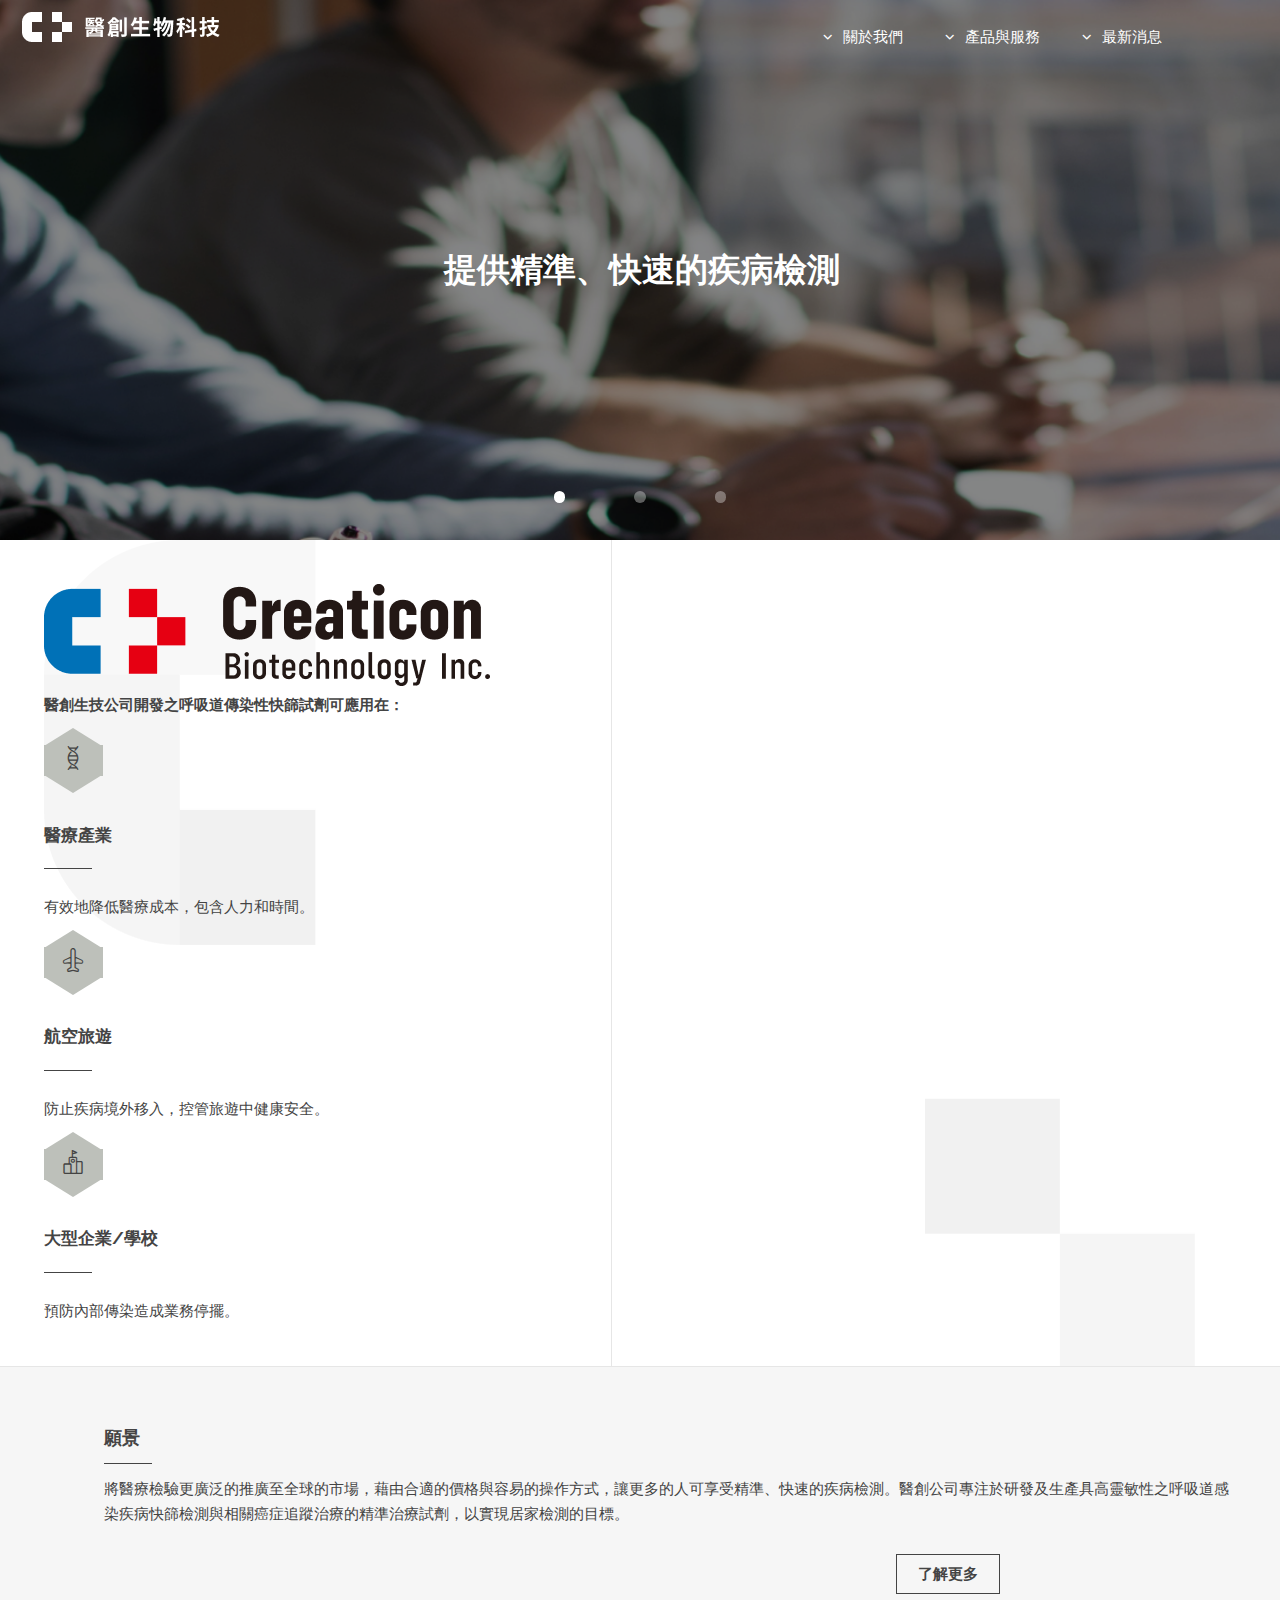
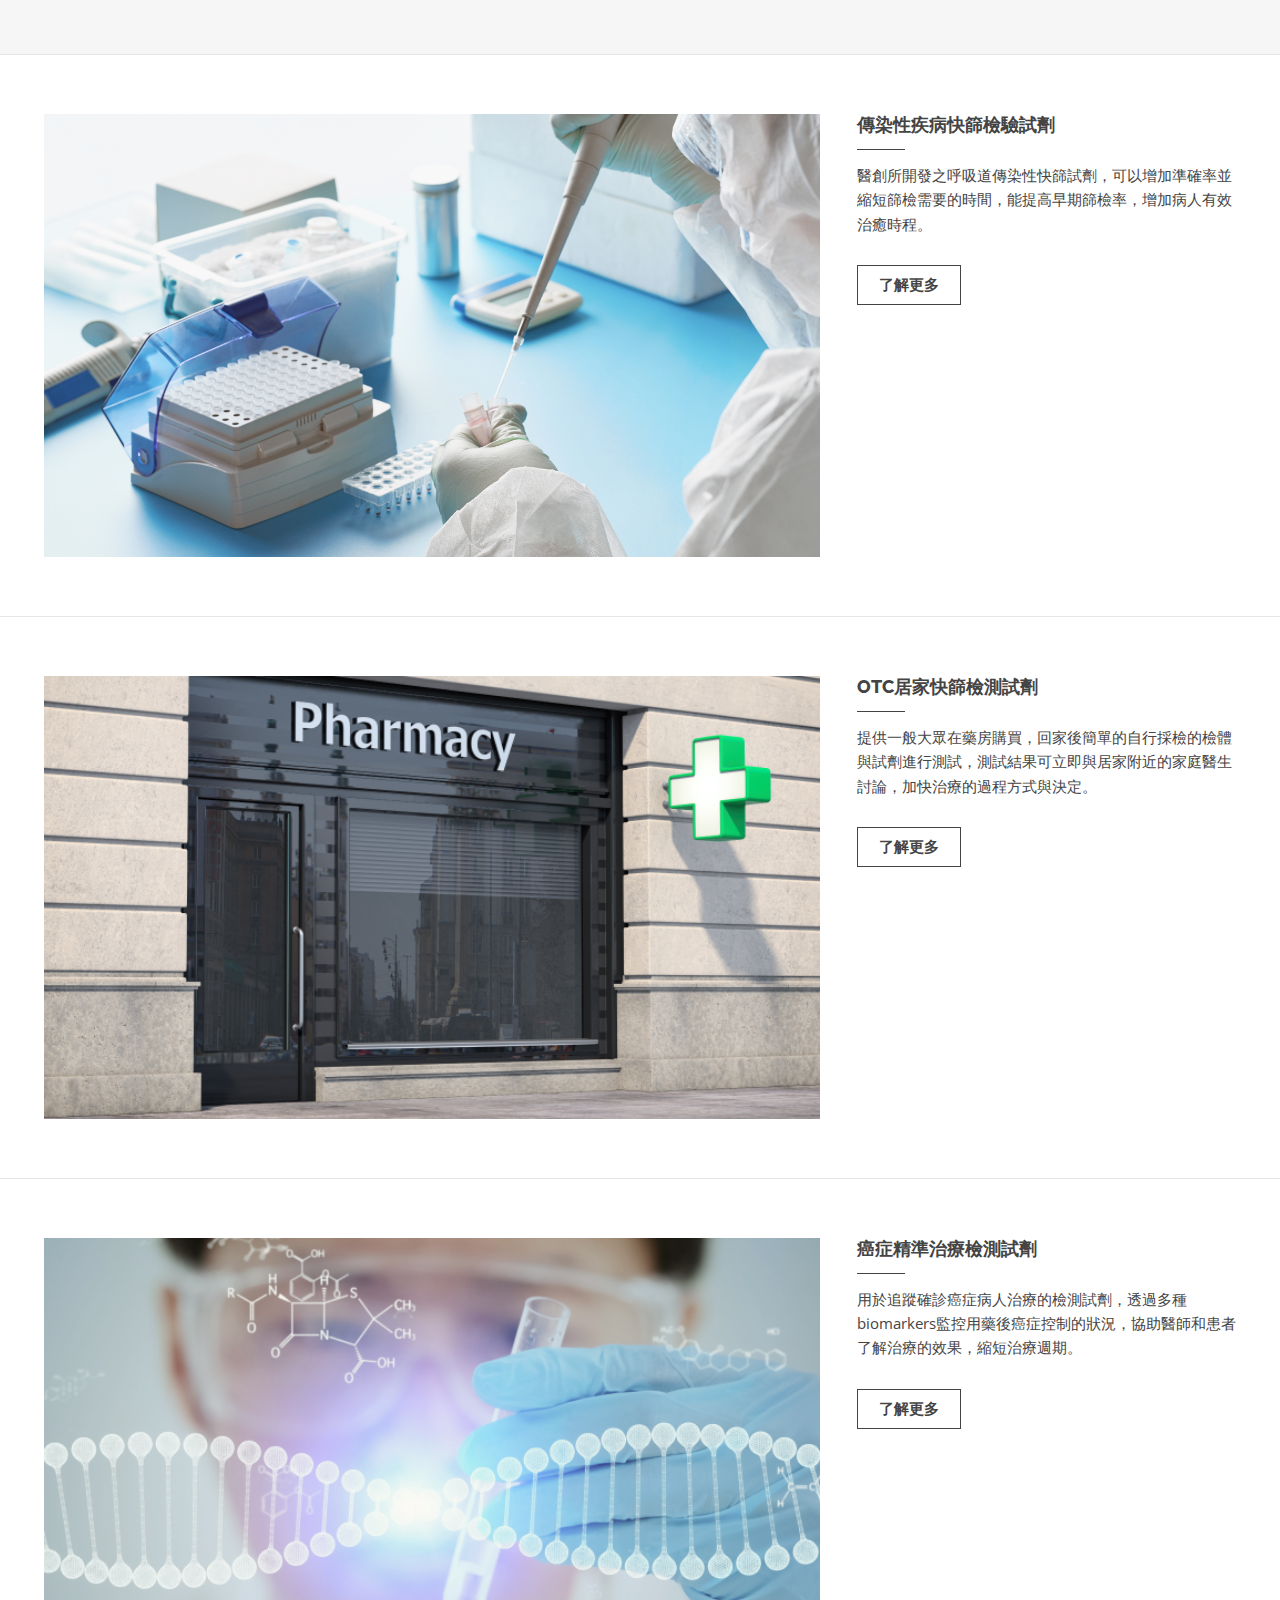
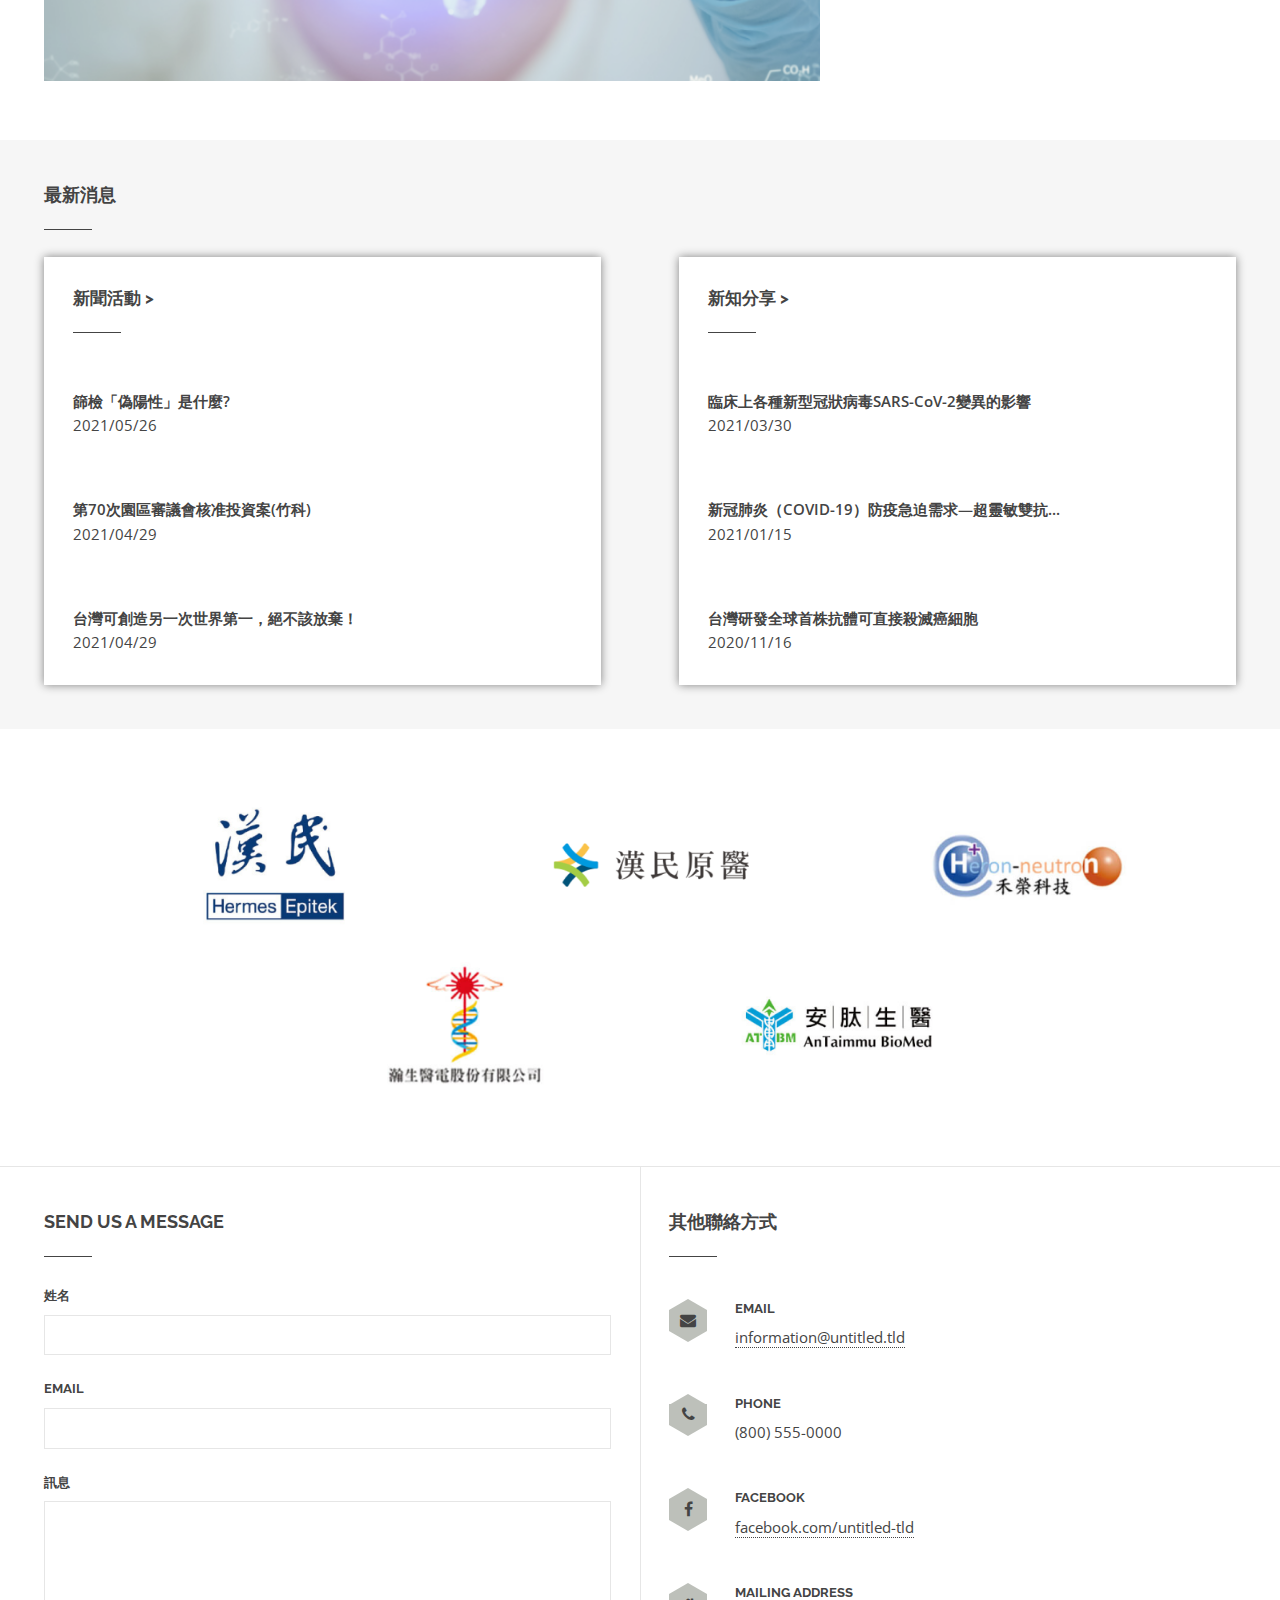
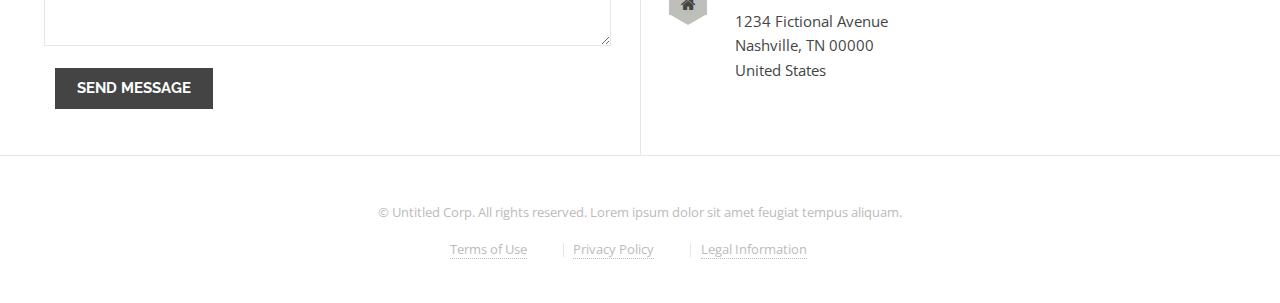
==== commit 324632e1: "align" ====
--- a/index.html
+++ b/index.html
@@ -85,7 +85,7 @@
 				<div class="inner">
 					<div class="features" >
 						<section class="content" style="background-image:url(images/底圖/底1.png);">
-							<span class="image"><img src="images/醫創LOGO/醫創_CI識別-2.png" alt="" /></span>
+							<img style="max-width:100%;" src="images/醫創LOGO/醫創_CI識別-2.png" alt="" />
 							<p><b>醫創生技公司開發之呼吸道傳染性快篩試劑可應用在：</b></p>
 							
 							<span class="icon-wrapper major"><span class="icon icon-dna"></span></span>
@@ -276,6 +276,7 @@
 			li {
 			  display: inline-block;
 			  margin-left: 2%;
+			  margin-right: 2%
 			}
 	</style>
 			<section id="" class="wrapper major-pad">
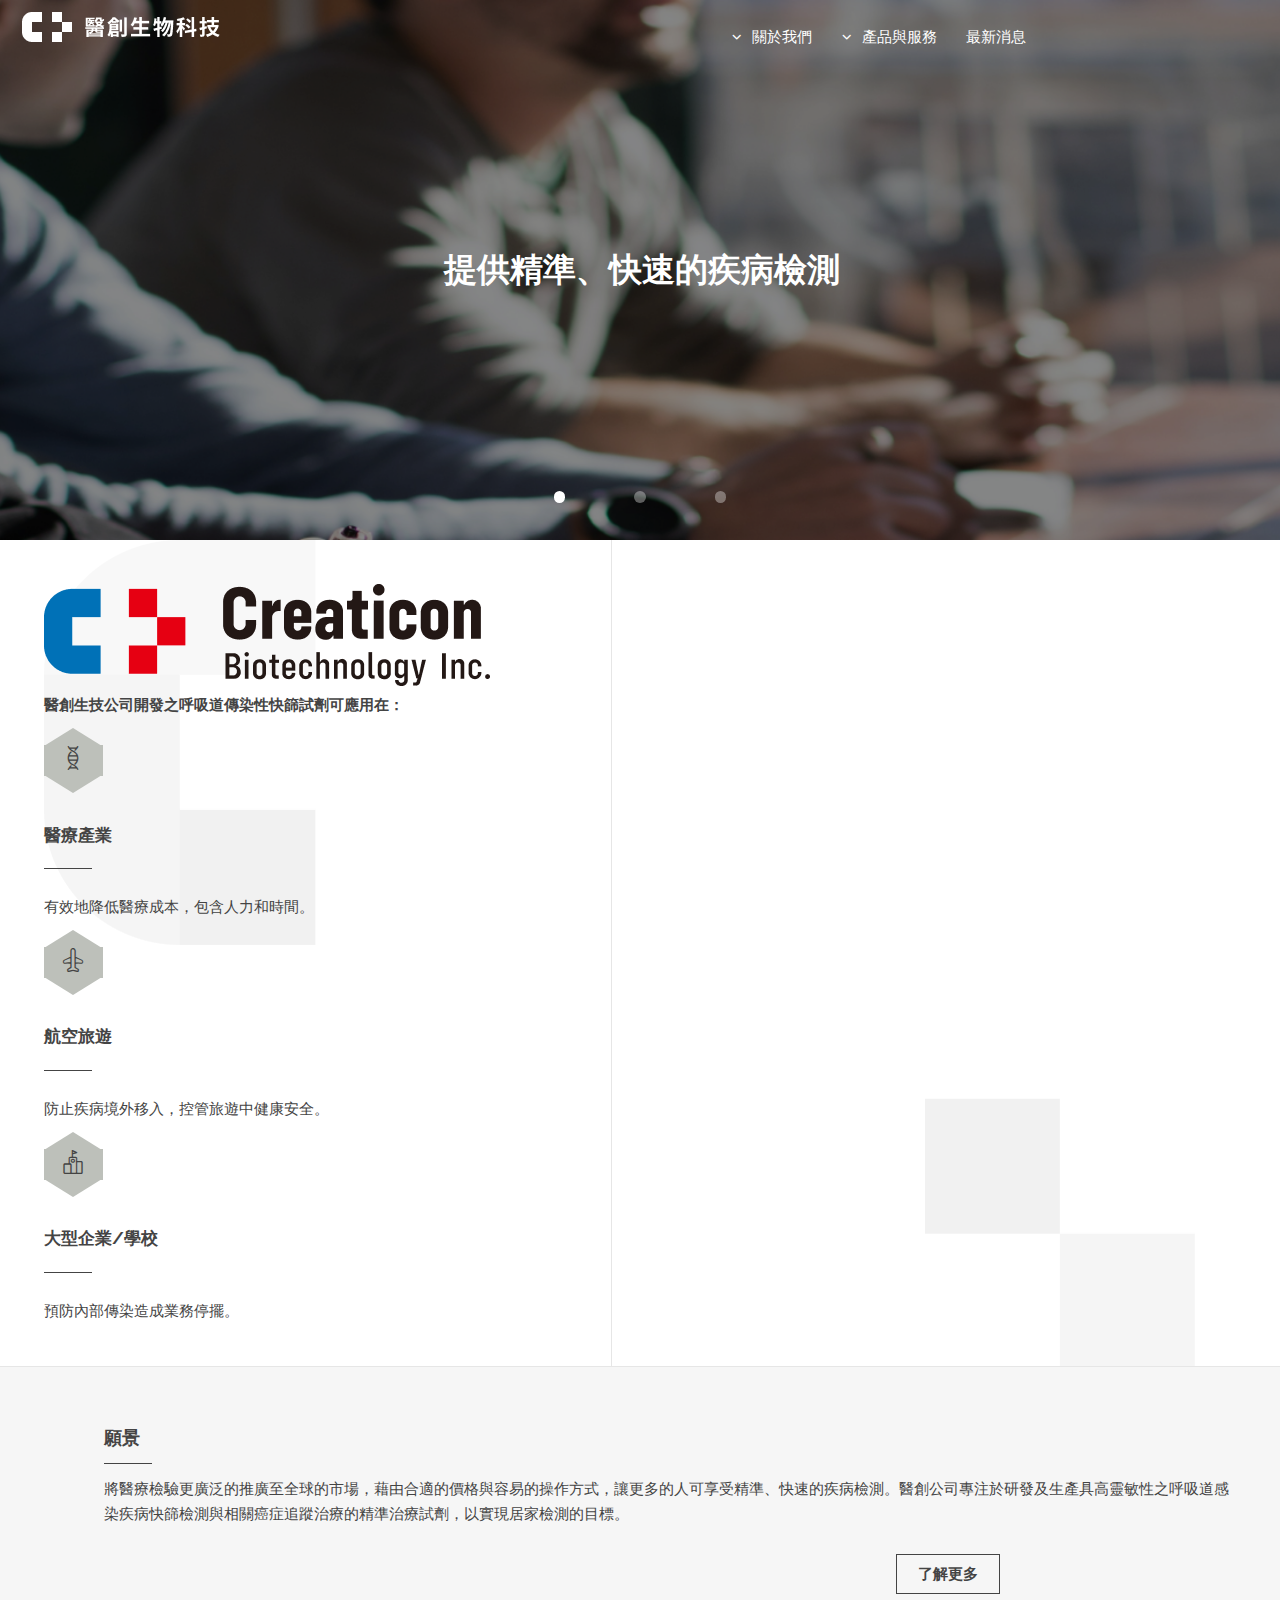
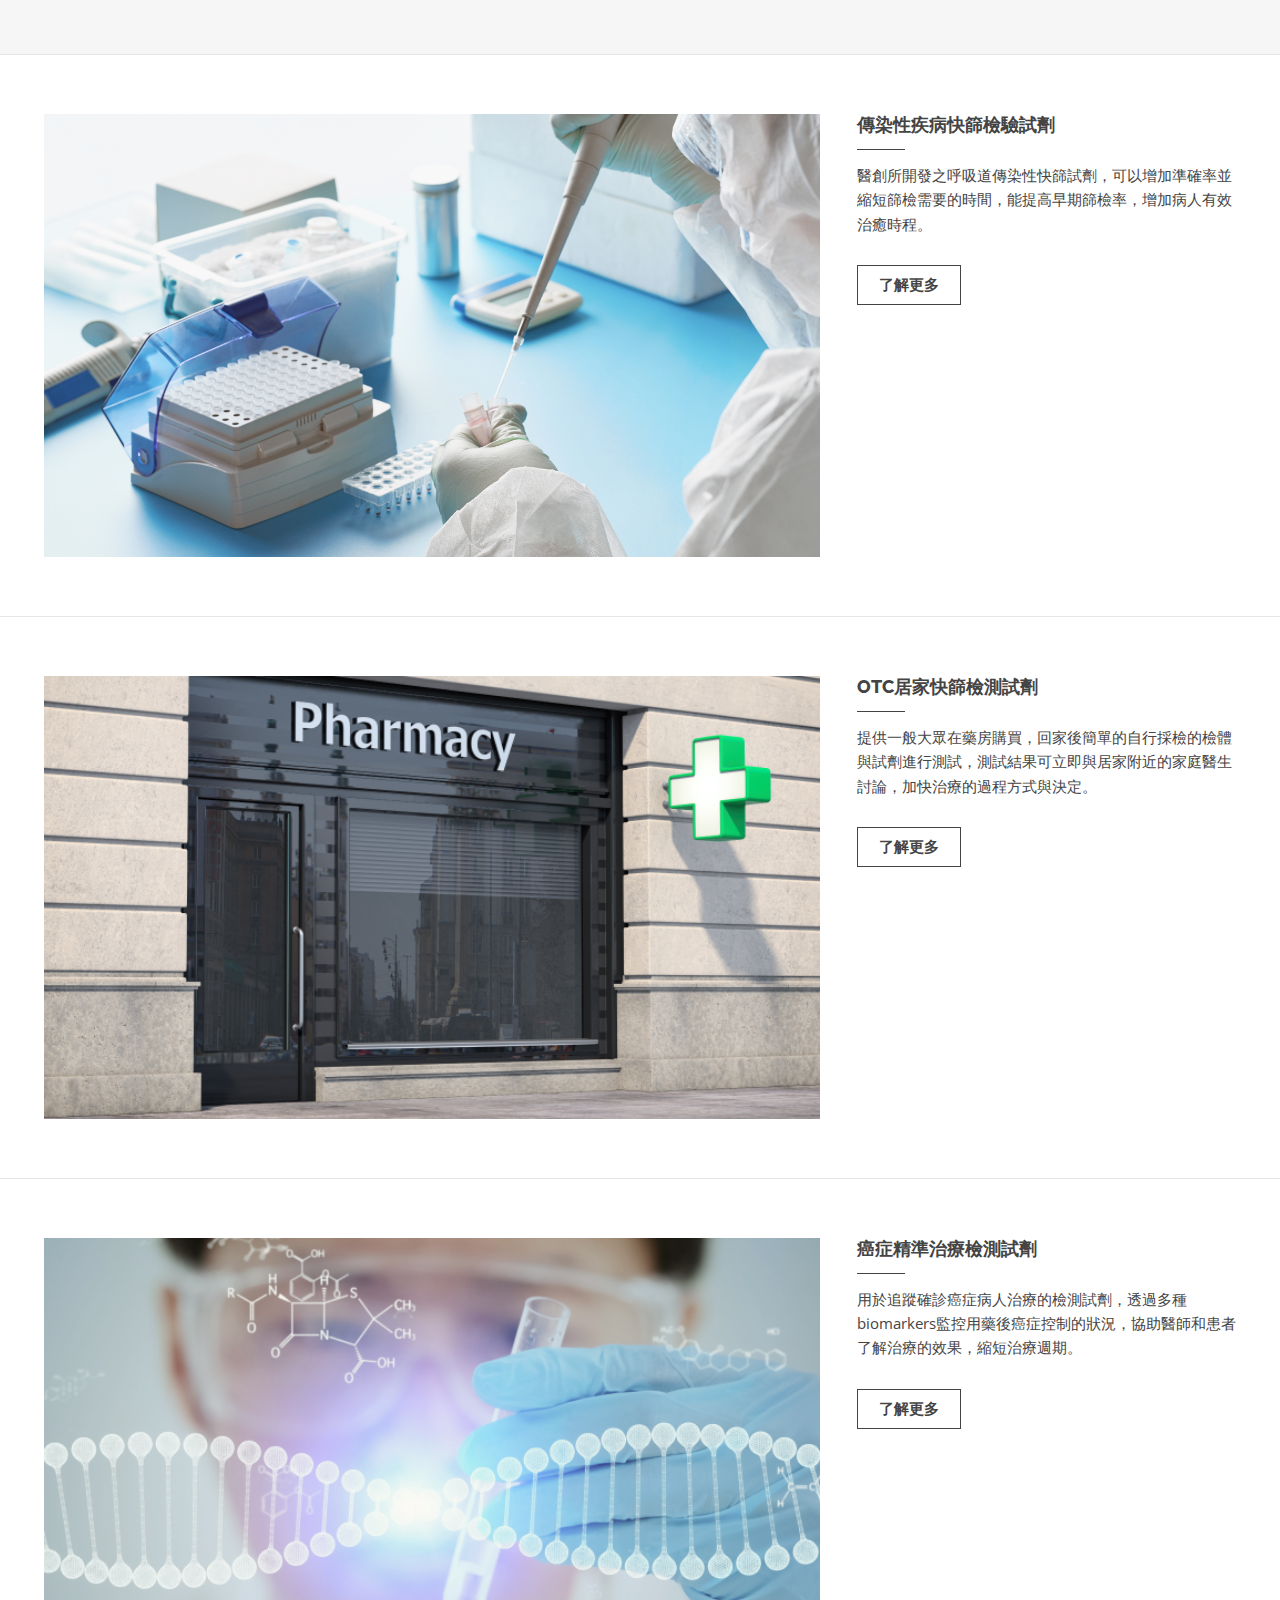
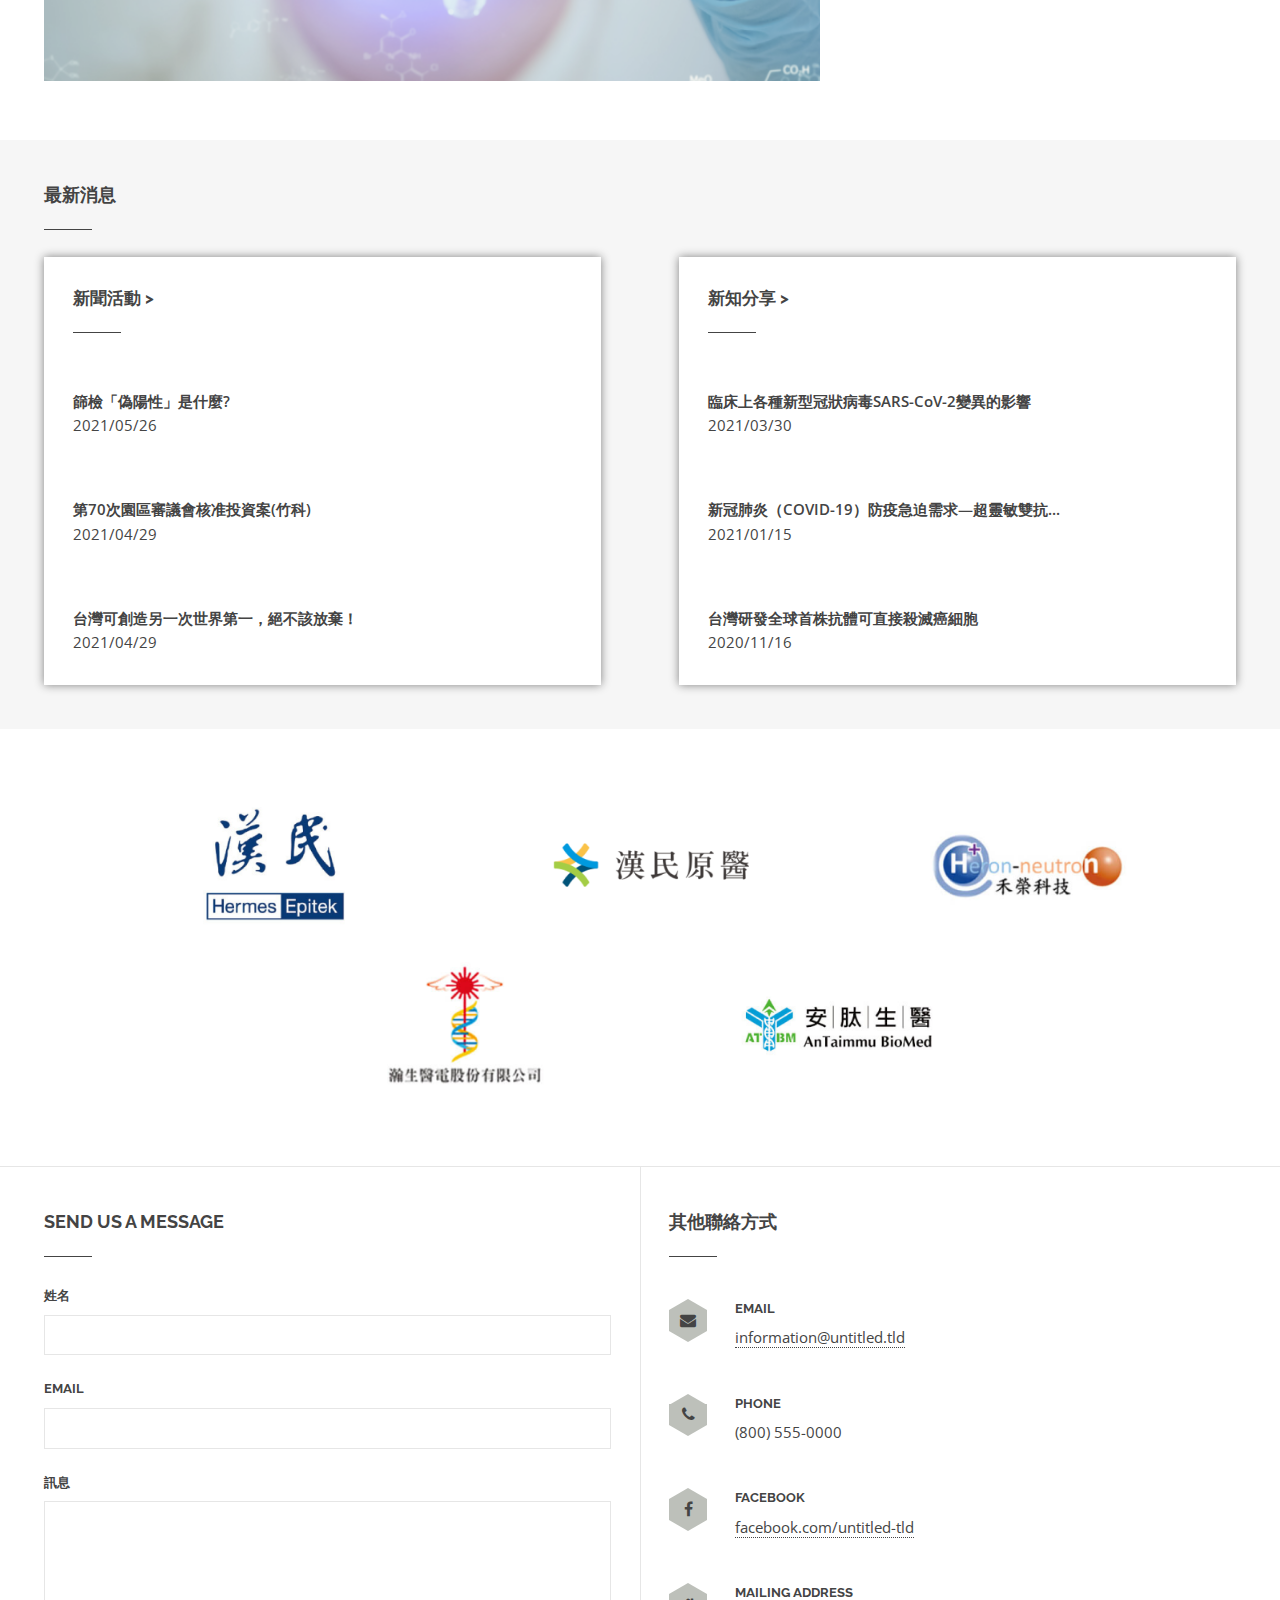
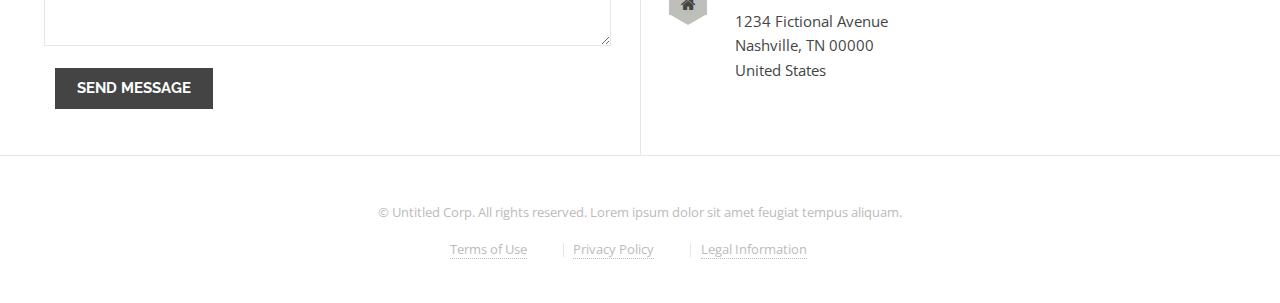
==== commit 1578f766: "消失的navbar" ====
--- a/index.html
+++ b/index.html
@@ -17,11 +17,15 @@
 		<noscript><link rel="stylesheet" href="assets/css/noscript.css" /></noscript>
 	</head>
 	<body>
-
+	<style>
+		#nav ul li {
+　display:inline;
+}
+</style>
 		<!-- Header -->
 			<header id="header" class="alt">
 				<h1><a href="index.html"><img src="images/醫創LOGO/醫創LOGO白色3.png" alt="" /></a></h1>
-				<nav id="nav">
+				<nav id="nav" >
 					<ul>
 						<li>
 							<a href="#" class="submenu fa-angle-down">關於我們</a>
@@ -41,19 +45,11 @@
 							</ul>
 						</li>
 						<li>
-							<a href="#" class="submenu fa-angle-down">最新消息</a>
-							<ul>
-								<li><a href="left-sidebar.html">新聞活動</a></li>
-								<li><a href="right-sidebar.html">新知分享</a></li>
-							</ul>
+							<a href="#">最新消息</a>
+							
 						</li>
-						<li>
-							<a href="#" class="submenu fa-angle-down">聯絡我們</a>
-							<ul>
-								<li><a href="left-sidebar.html">營運地點</a></li>
-								<li><a href="right-sidebar.html">聯絡我們</a></li>
-							</ul>
-						</li>
+						<li><a href="#"><img src="images/醫創LOGO/醫創LOGO白色3.png" alt="" /></a></li>
+						
 					</ul>
 				</nav>
 			</header>
--- a/assets/css/main.css
+++ b/assets/css/main.css
@@ -3838,8 +3838,10 @@
 			height: inherit;
 			line-height: inherit;
 			position: absolute;
-			right: 1.5em;
+			right: 3.5em;
+			margin-right: 2.5em;
 			top: 0;
+			overflow:hidden;
 		}
 
 			#header nav > ul {
@@ -3849,8 +3851,8 @@
 			}
 
 				#header nav > ul > li {
-					display: inline-block;
-					margin-left: 2em;
+					display: inline;
+					margin-left: 1em;
 					padding: 0;
 				}
 
@@ -3877,7 +3879,11 @@
 						}
 
 					#header nav > ul > li:first-child {
-						margin-left: 0;
+						margin-left: 3em;
+					}
+					#header nav > ul > li:last-child {
+						
+						
 					}
 
 		#header .navPanelToggle {
@@ -3931,7 +3937,7 @@
 			animation: none;
 			background-color: transparent;
 			box-shadow: none;
-			overflow: hidden;
+			overflow: inherit;
 			position: absolute;
 			top: 1.5em;
 		}
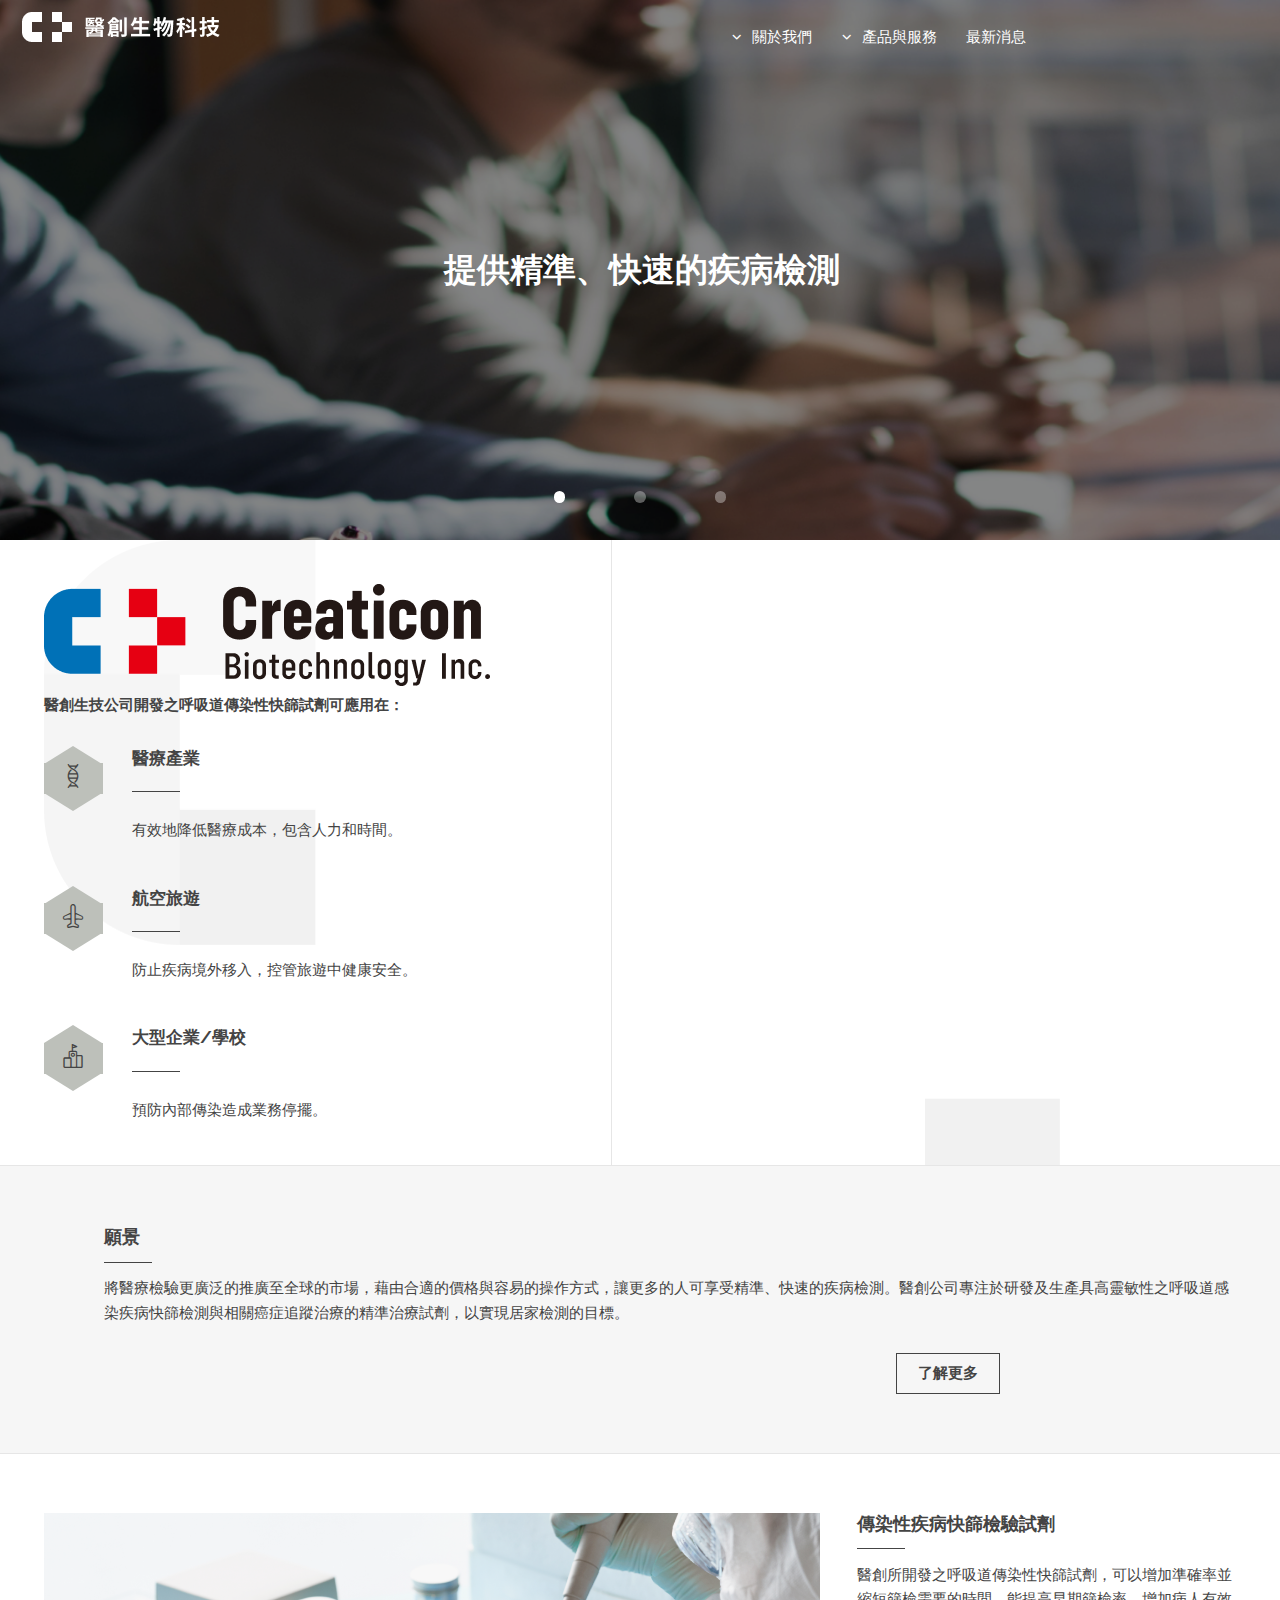
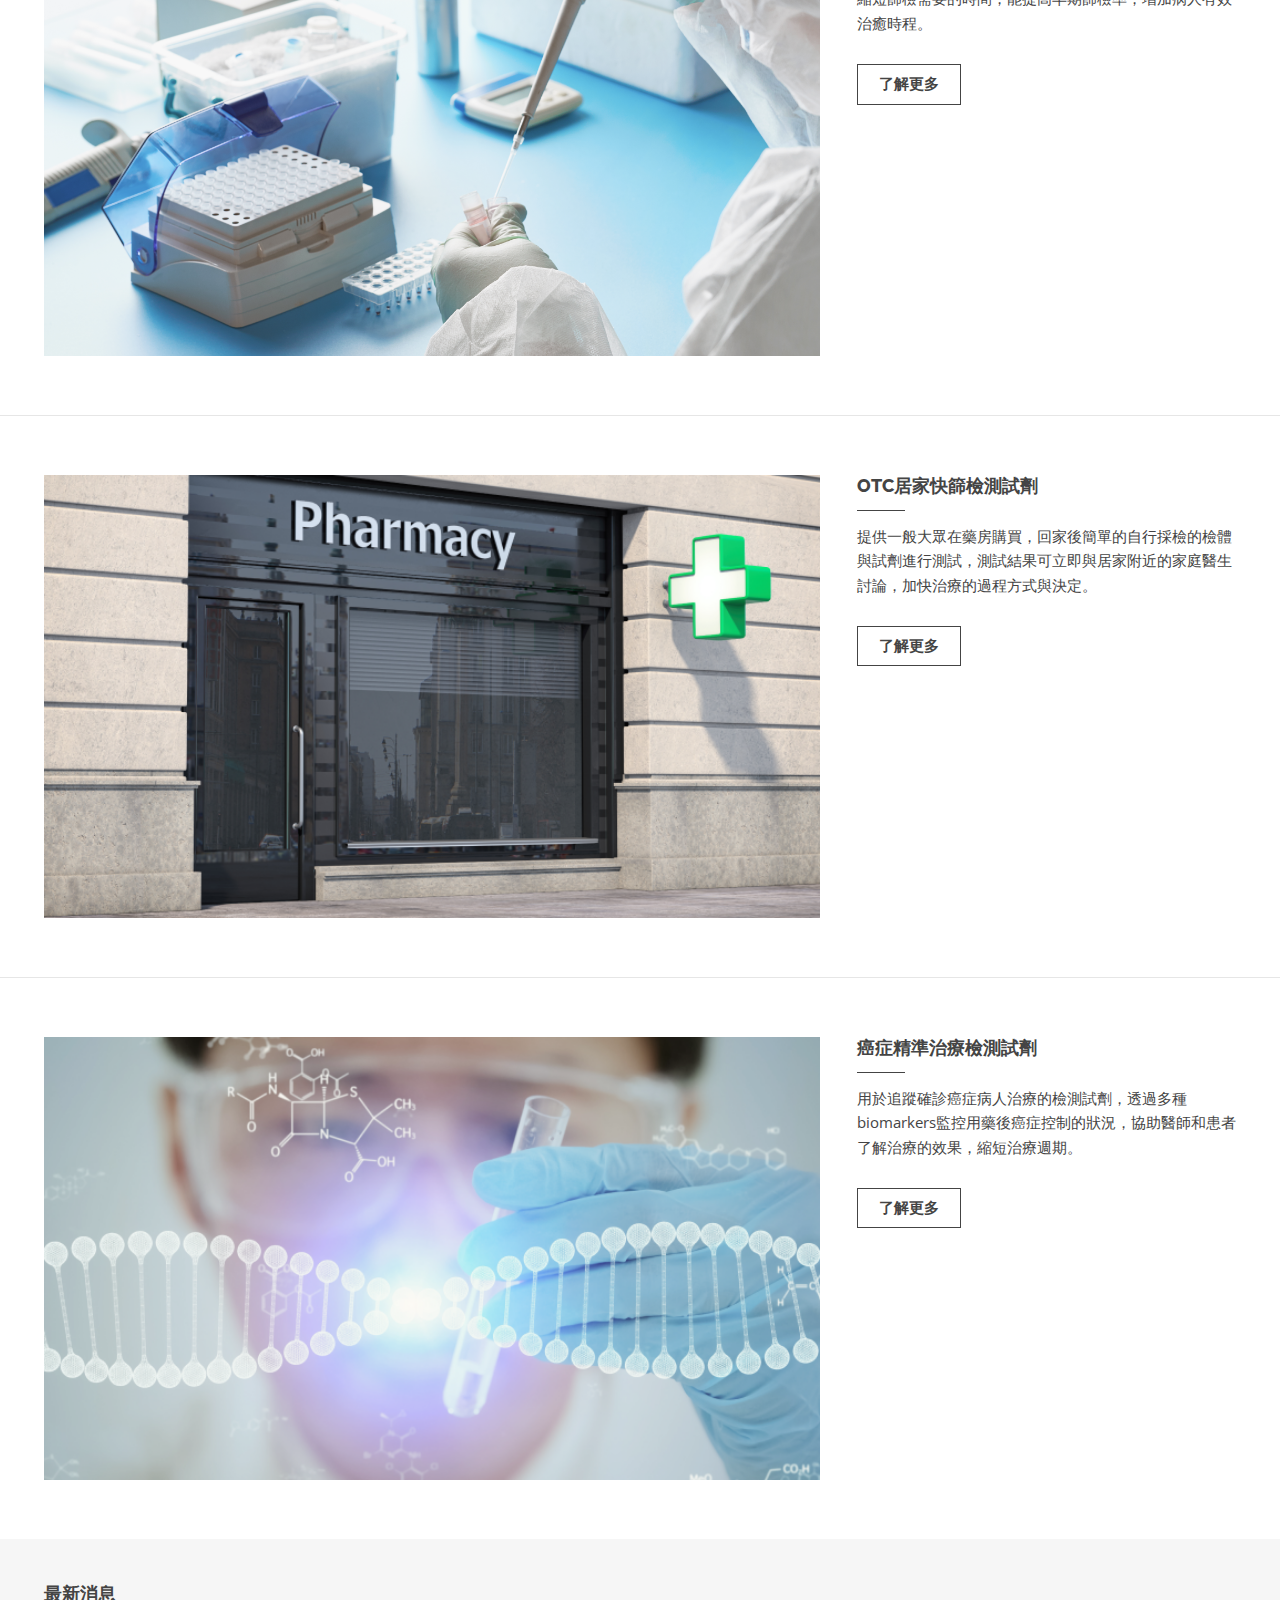
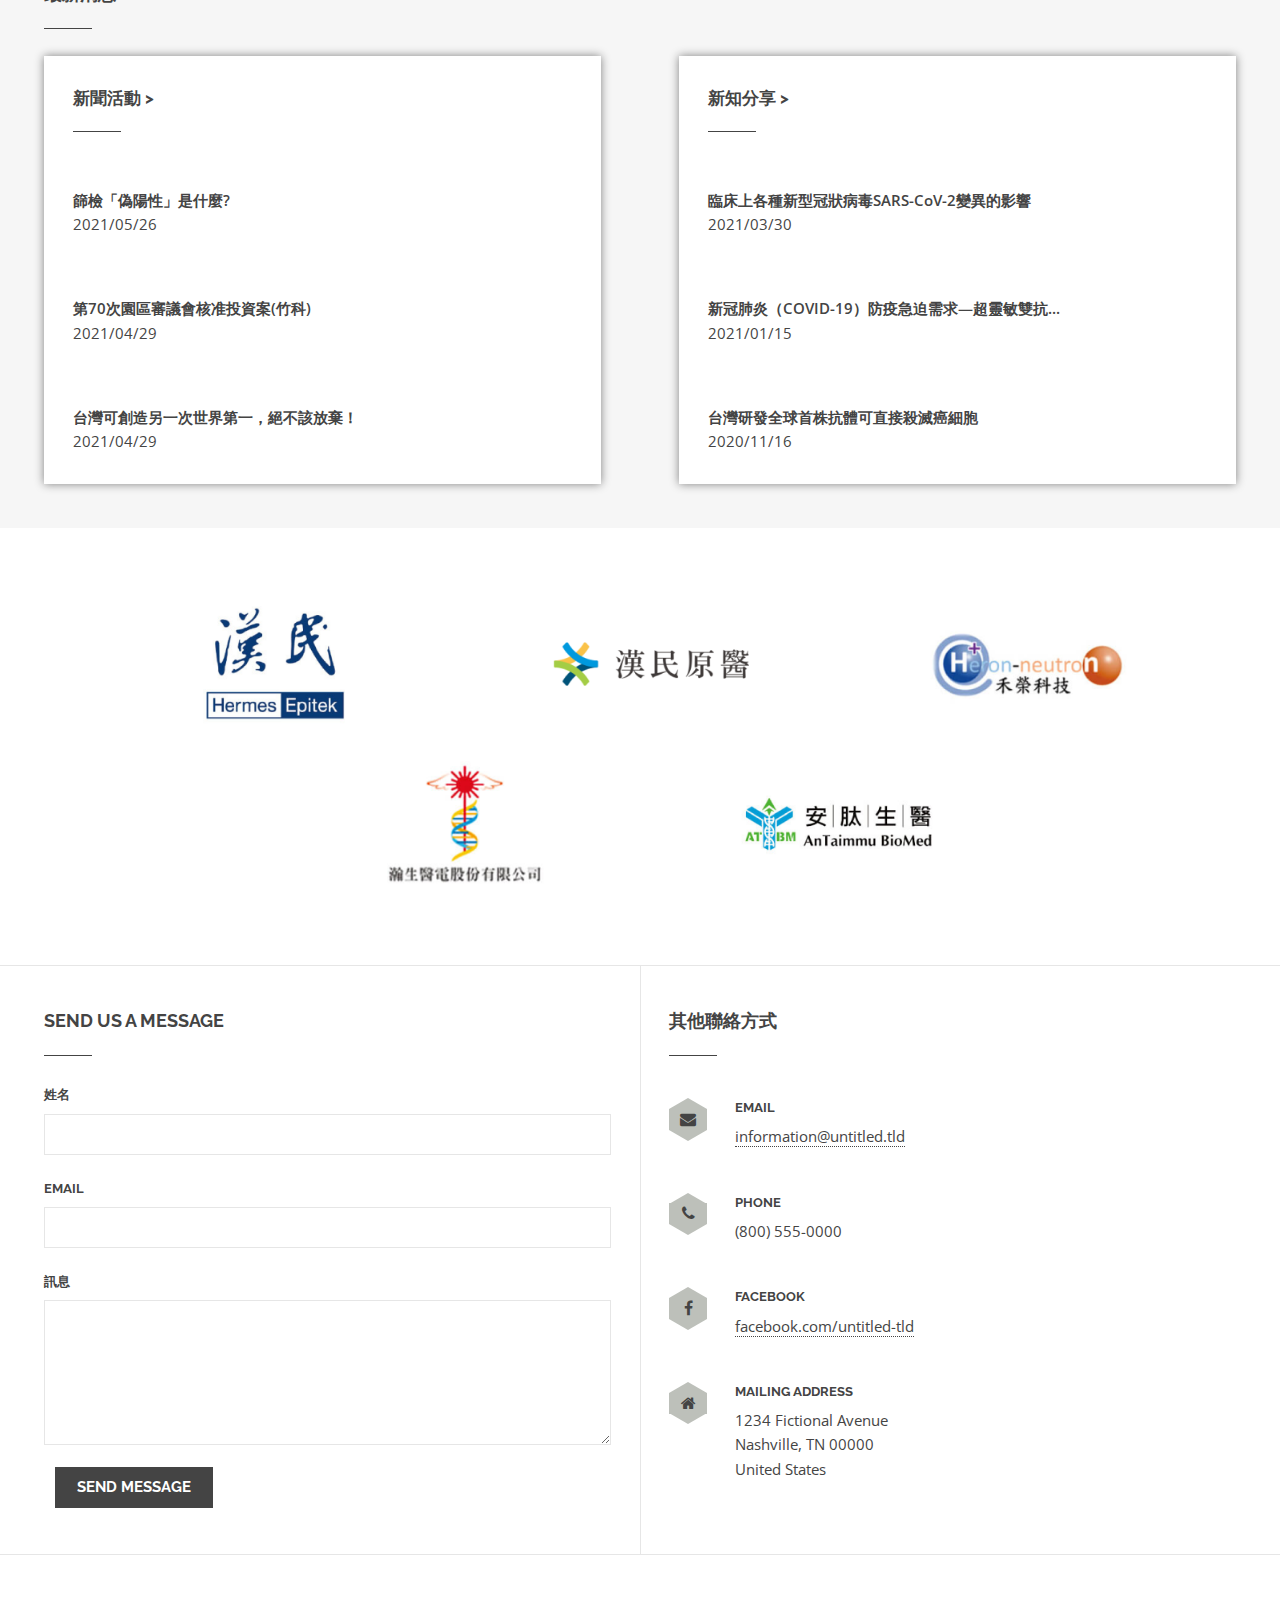
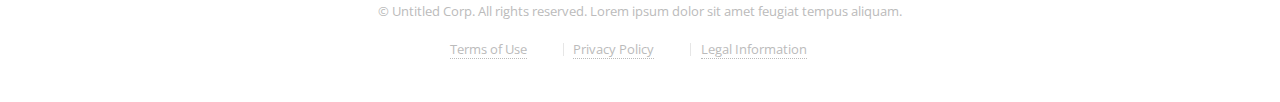
==== commit a30f1343: "改變icon與解釋位置" ====
--- a/index.html
+++ b/index.html
@@ -84,17 +84,23 @@
 							<img style="max-width:100%;" src="images/醫創LOGO/醫創_CI識別-2.png" alt="" />
 							<p><b>醫創生技公司開發之呼吸道傳染性快篩試劑可應用在：</b></p>
 							
-							<span class="icon-wrapper major"><span class="icon icon-dna"></span></span>
-							<h3>醫療產業</h3>
-							<p>有效地降低醫療成本，包含人力和時間。</p>
-							
-							<span class="icon-wrapper major"><span class="icon icon-plane"></span></span>
-							<h3>航空旅遊</h3>
-							<p>防止疾病境外移入，控管旅遊中健康安全。</p>
-							
-							<span class="icon-wrapper major"><span class="icon icon-school"></span></span>
-							<h3>大型企業/學校</h3>
-							<p>預防內部傳染造成業務停擺。</p>
+							<div style="float:left;" class="icon-wrapper major"><span class="icon icon-dna"></span></div>
+							<div style="margin-left:6em; margin-bottom:3em;">
+								<h3>醫療產業</h3>
+								<p>有效地降低醫療成本，包含人力和時間。</p>
+							</div>
+							
+							<span style="float:left;" class="icon-wrapper major"><span class="icon icon-plane"></span></span>
+							<div style="margin-left:6em; margin-bottom:3em;">
+								<h3>航空旅遊</h3>
+								<p>防止疾病境外移入，控管旅遊中健康安全。</p>
+							</div>
+							
+							<span style="float:left;" class="icon-wrapper major"><span class="icon icon-school"></span></span>
+							<div style="margin-left:6em;">
+								<h3>大型企業/學校</h3>
+								<p>預防內部傳染造成業務停擺。</p>
+							</div>
 						</section>
 						<section class="content" style="background-image:url(images/底圖/底2.png);">
 							<style>.embed-container { position: relative; top: 20%; padding-bottom: 60%; height: 0; overflow: hidden; max-width: 100%; } .embed-container iframe, .embed-container object, .embed-container embed { position: absolute; top: 0%; left: 0; width: 100%; height: 100%; }</style><div class='embed-container'><iframe src='https://www.youtube.com/embed/qNfFtg66O0g' frameborder='0' allowfullscreen></iframe></div>
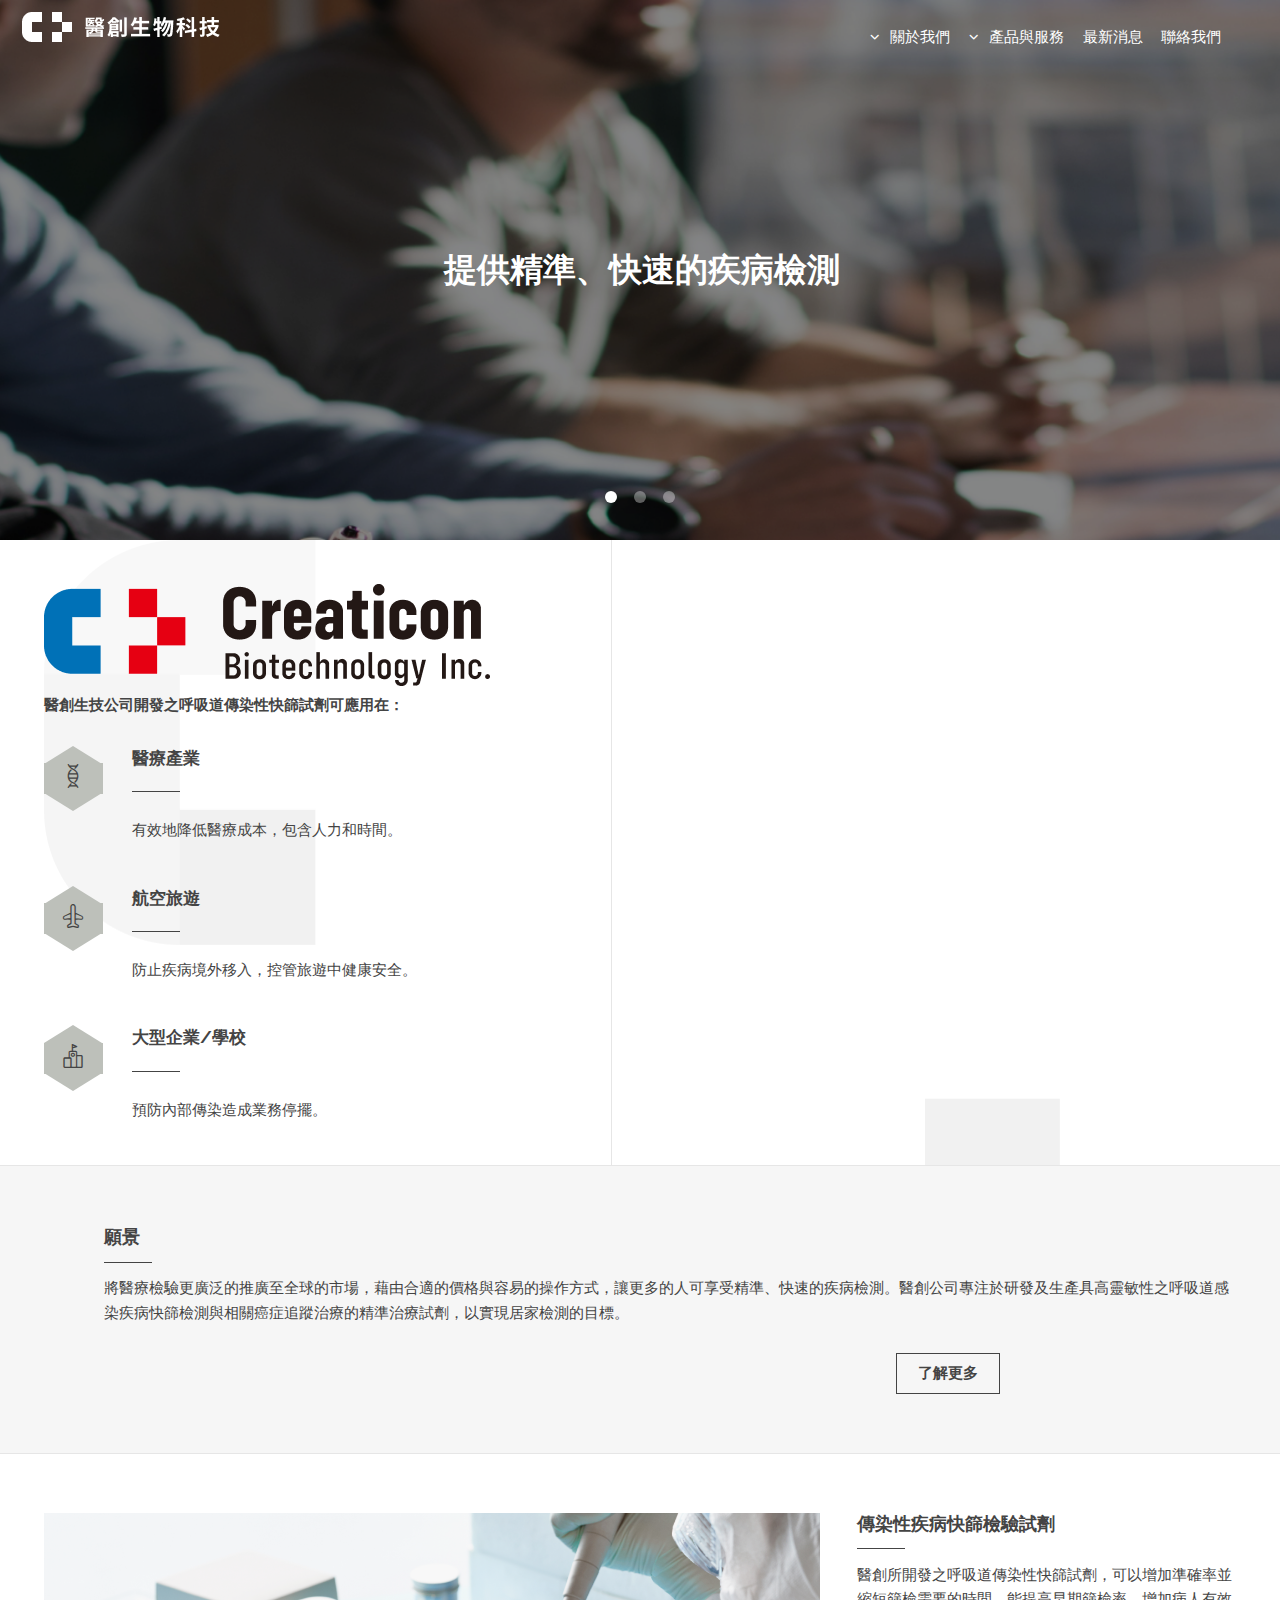
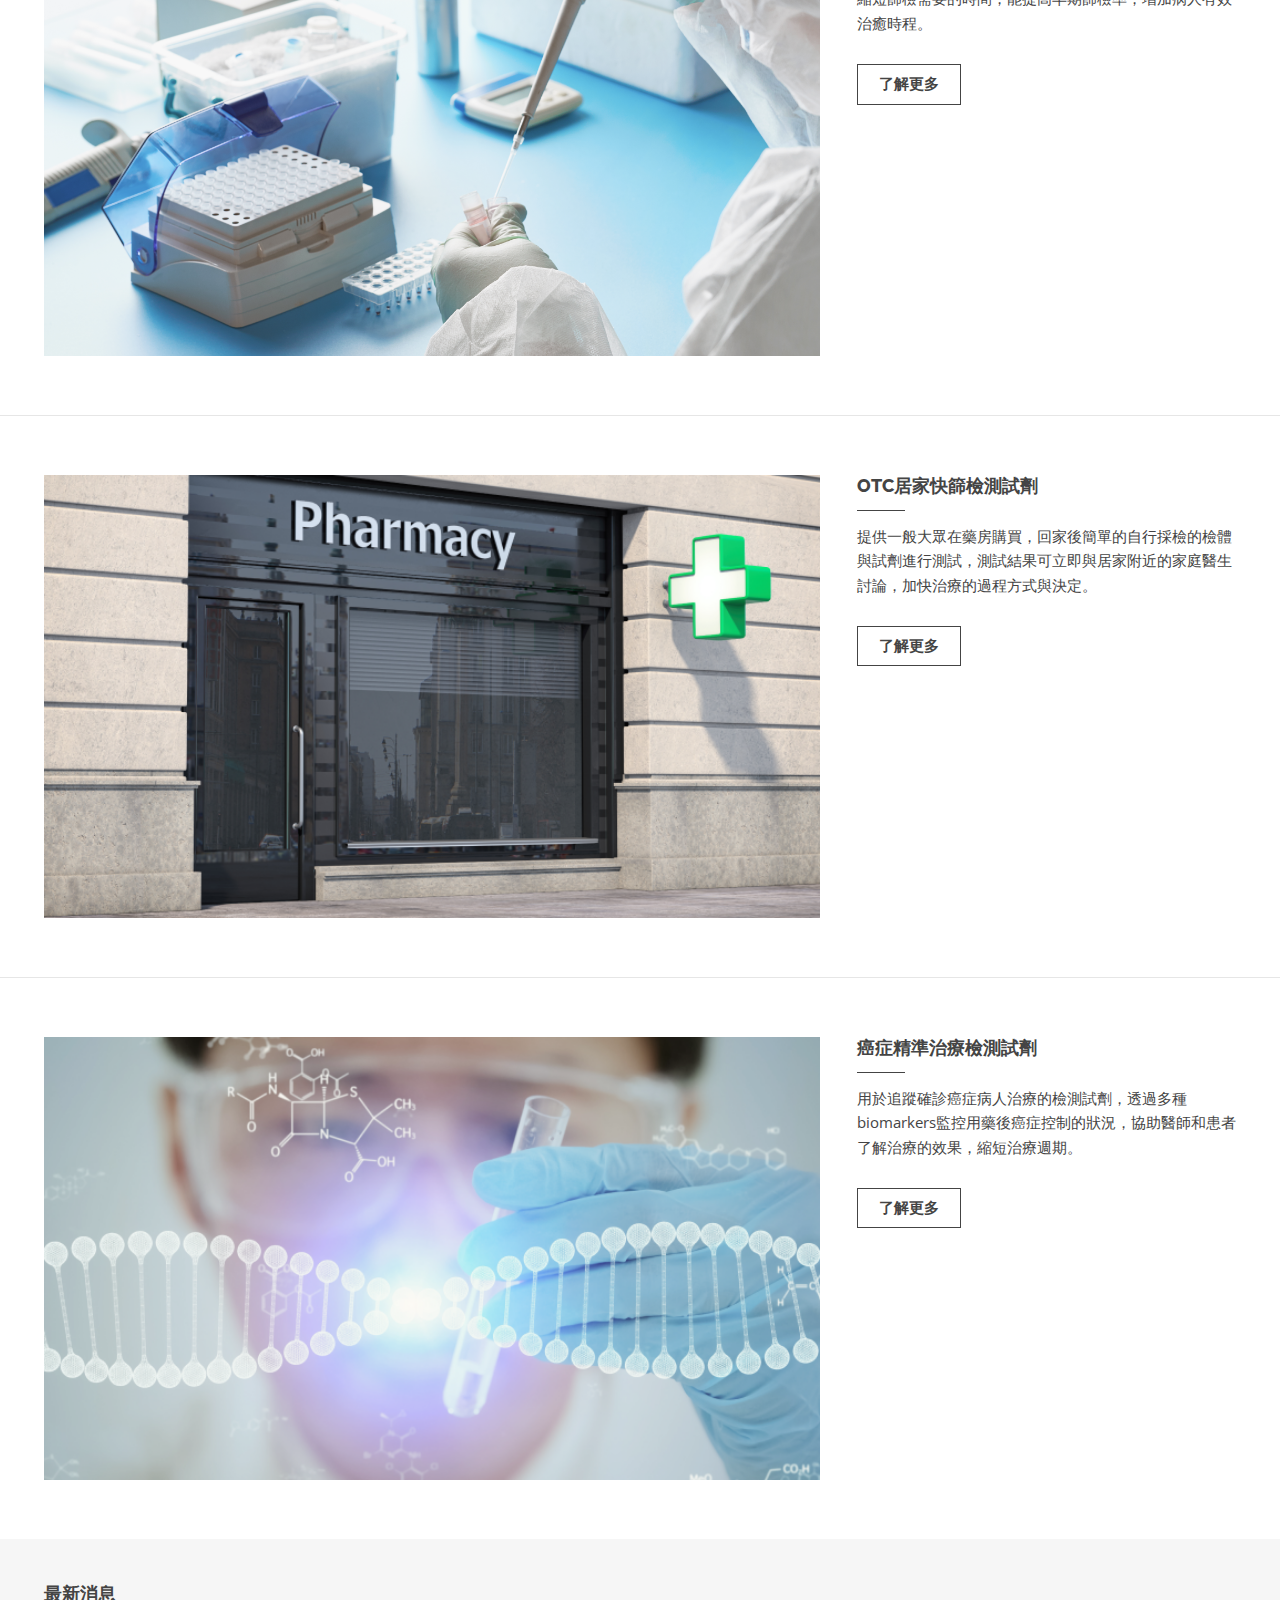
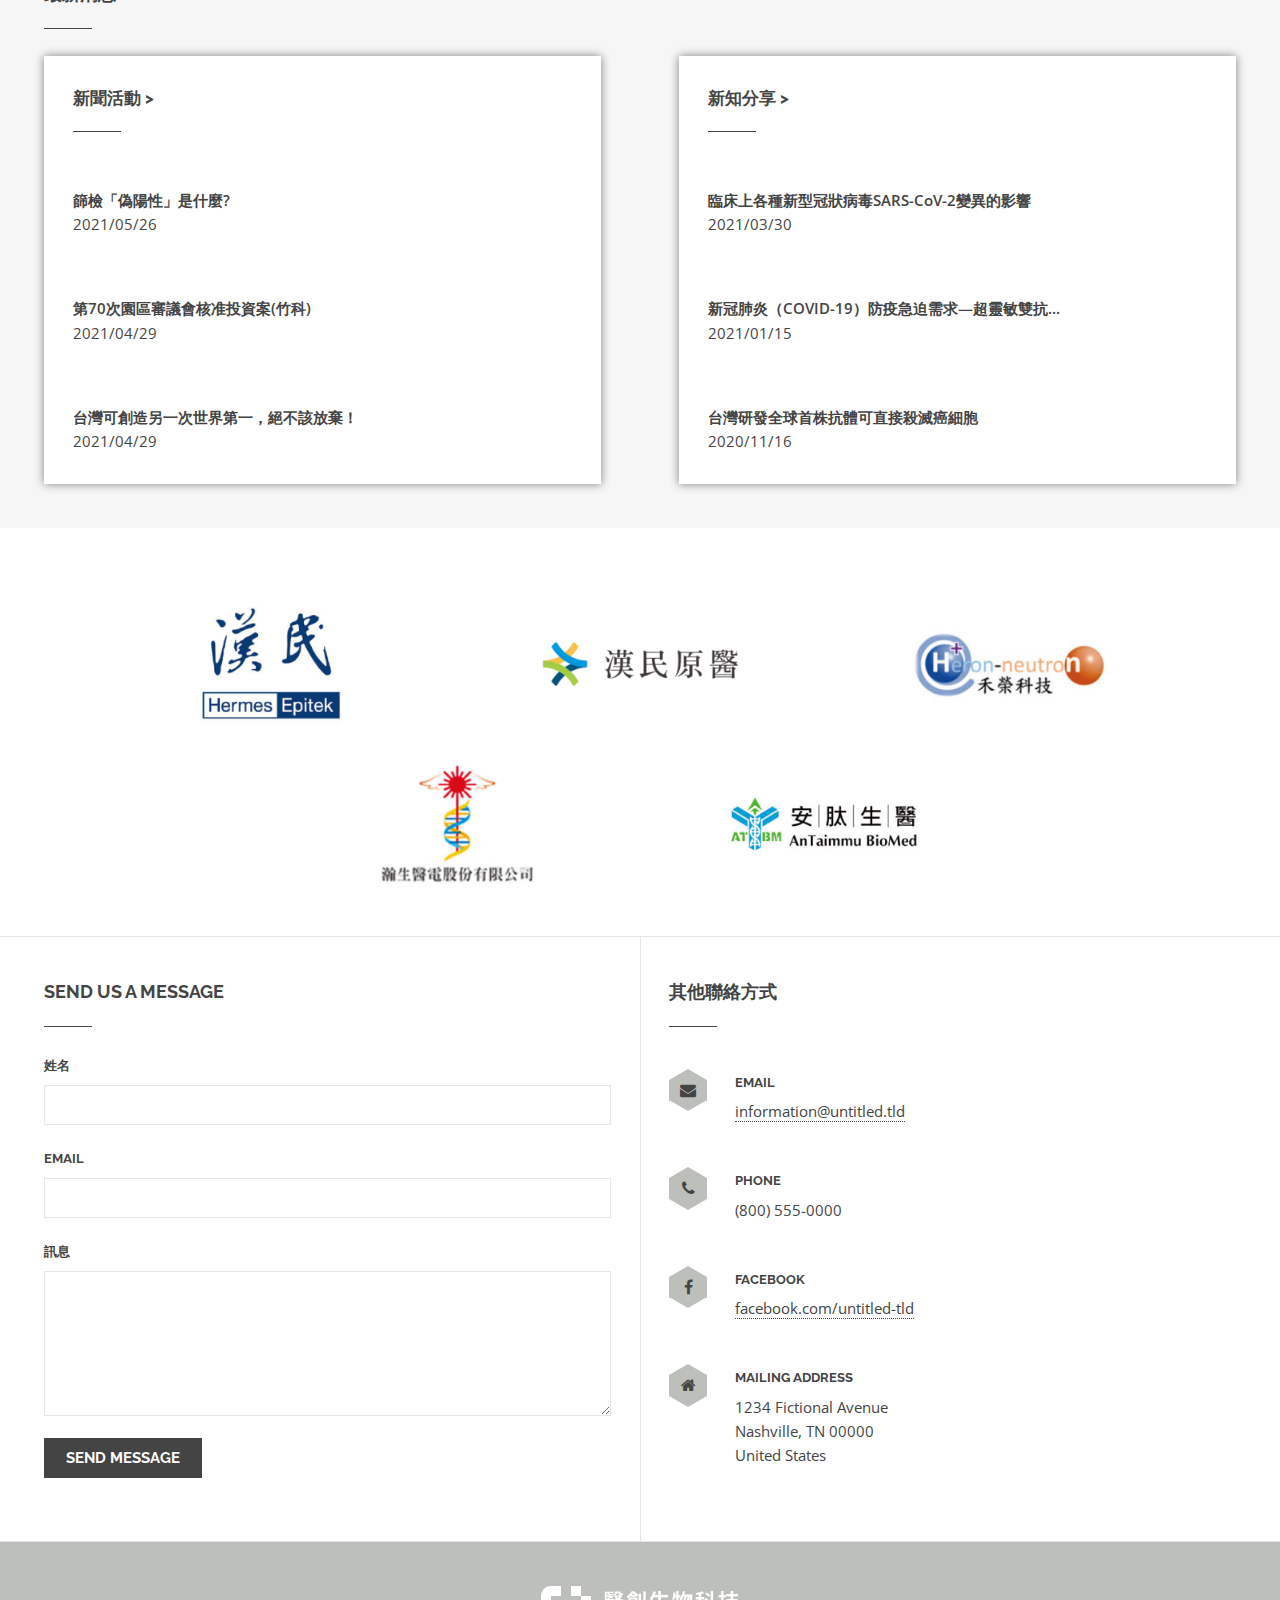
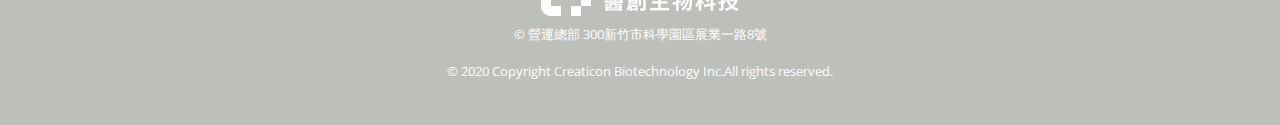
==== commit 6c411b4a: "email" ====
--- a/index.html
+++ b/index.html
@@ -15,6 +15,7 @@
 		<!--[if lte IE 8]><link rel="stylesheet" href="assets/css/ie8.css" /><![endif]-->
 		<!--[if lte IE 9]><link rel="stylesheet" href="assets/css/ie9.css" /><![endif]-->
 		<noscript><link rel="stylesheet" href="assets/css/noscript.css" /></noscript>
+		
 	</head>
 	<body>
 	<style>
@@ -48,7 +49,7 @@
 							<a href="#">最新消息</a>
 							
 						</li>
-						<li><a href="#"><img src="images/醫創LOGO/醫創LOGO白色3.png" alt="" /></a></li>
+						<li><a href="contact.html">聯絡我們</a></li>
 						
 					</ul>
 				</nav>
@@ -272,10 +273,10 @@
 				</div>
 			</section>
 			<style>
-			ul {
+			ul2 {
 			  list-style-type: none;
 			}
-			li {
+			li2 {
 			  display: inline-block;
 			  margin-left: 2%;
 			  margin-right: 2%
@@ -283,23 +284,23 @@
 	</style>
 			<section id="" class="wrapper major-pad">
 				<div style="text-align:center" >
-					<ul>
-					  <li>
+					<ul2>
+					  <li2>
 						<img style="max-width:80%;" src="images/策略夥伴/漢民LOGO.png">
-					  </li>
-					  <li>
+					  </li2>
+					  <li2>
 						<img style="max-width:80%;" src="images/策略夥伴/漢民原醫LOGO.png">
-					  </li>
-					  <li>
+					  </li2>
+					  <li2>
 						<img style="max-width:80%;" src="images/策略夥伴/禾榮科技LOGO.png">
-					  </li>
-					  <li>
+					  </li2>
+					  <li2>
 						<img style="max-width:80%;" src="images/策略夥伴/瀚生醫電LOGO.png">
-					  </li>
-					  <li>
+					  </li2>
+					  <li2>
 						<img style="max-width:80%;" src="images/策略夥伴/安肽生醫LOGO.png">
-					  </li>
-					</ul>
+					  </li2>
+					</ul2>
 				</div>
 				
 				
@@ -365,15 +366,15 @@
 					</section>
 				</div>
 			</section>
+			
 
 		<!-- Footer -->
-			<footer id="footer">
-				<div class="inner">
-					<p class="copyright">&copy; Untitled Corp. All rights reserved. Lorem ipsum dolor sit amet feugiat tempus aliquam.</p>
+			<footer style="background-color:#BDC0BA;" id="footer" >
+				<div class="inner">
+					<img style="max-width:80%;" src="images/醫創LOGO/醫創LOGO白色3.png">
+					<p style="color:#FFFFFF;" class="copyright">&copy; 營運總部    300新竹市科學園區展業一路8號</p>
 					<ul class="menu">
-						<li><a href="#">Terms<span> of Use</span></a></li>
-						<li><a href="#">Privacy<span> Policy</span></a></li>
-						<li><a href="#">Legal<span> Information</span></a></li>
+						<p style="color:#FFFFFF;">© 2020 Copyright Creaticon Biotechnology Inc.All rights reserved.</p>
 					</ul>
 				</div>
 			</footer>
